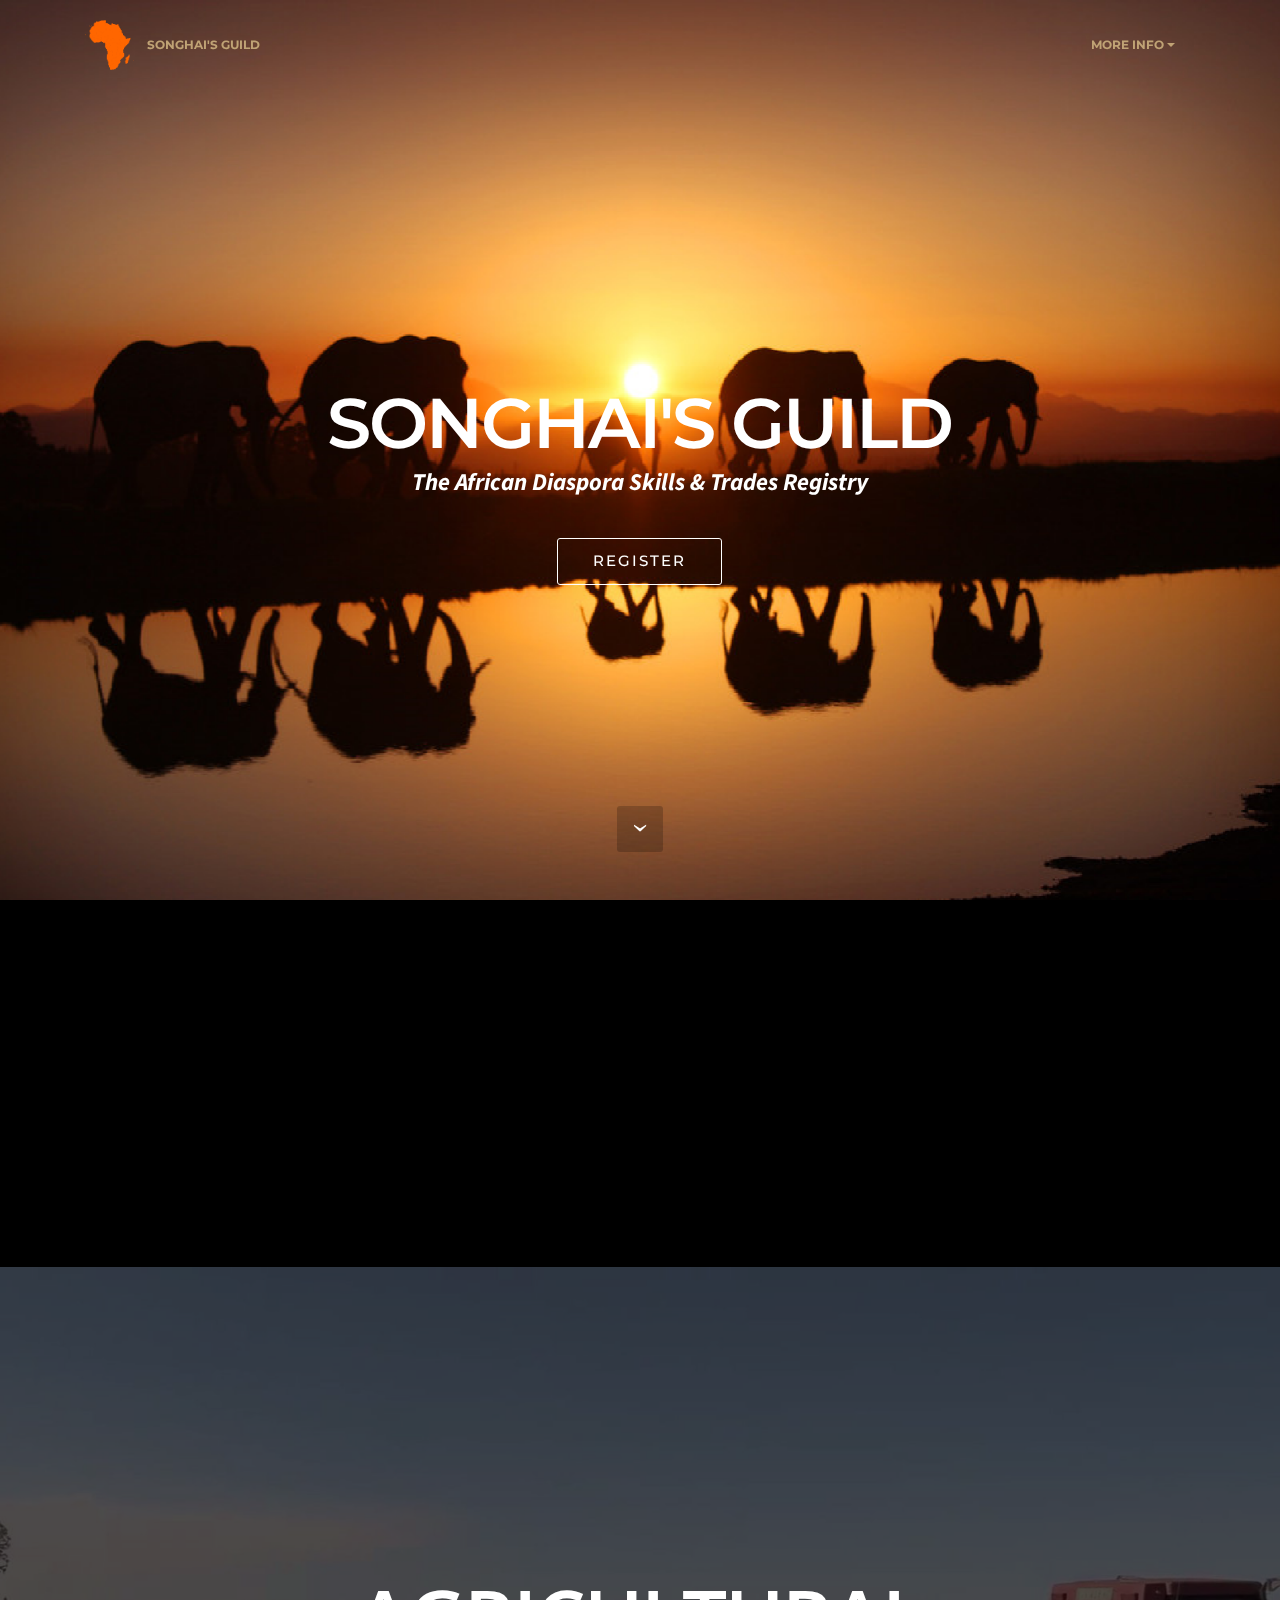
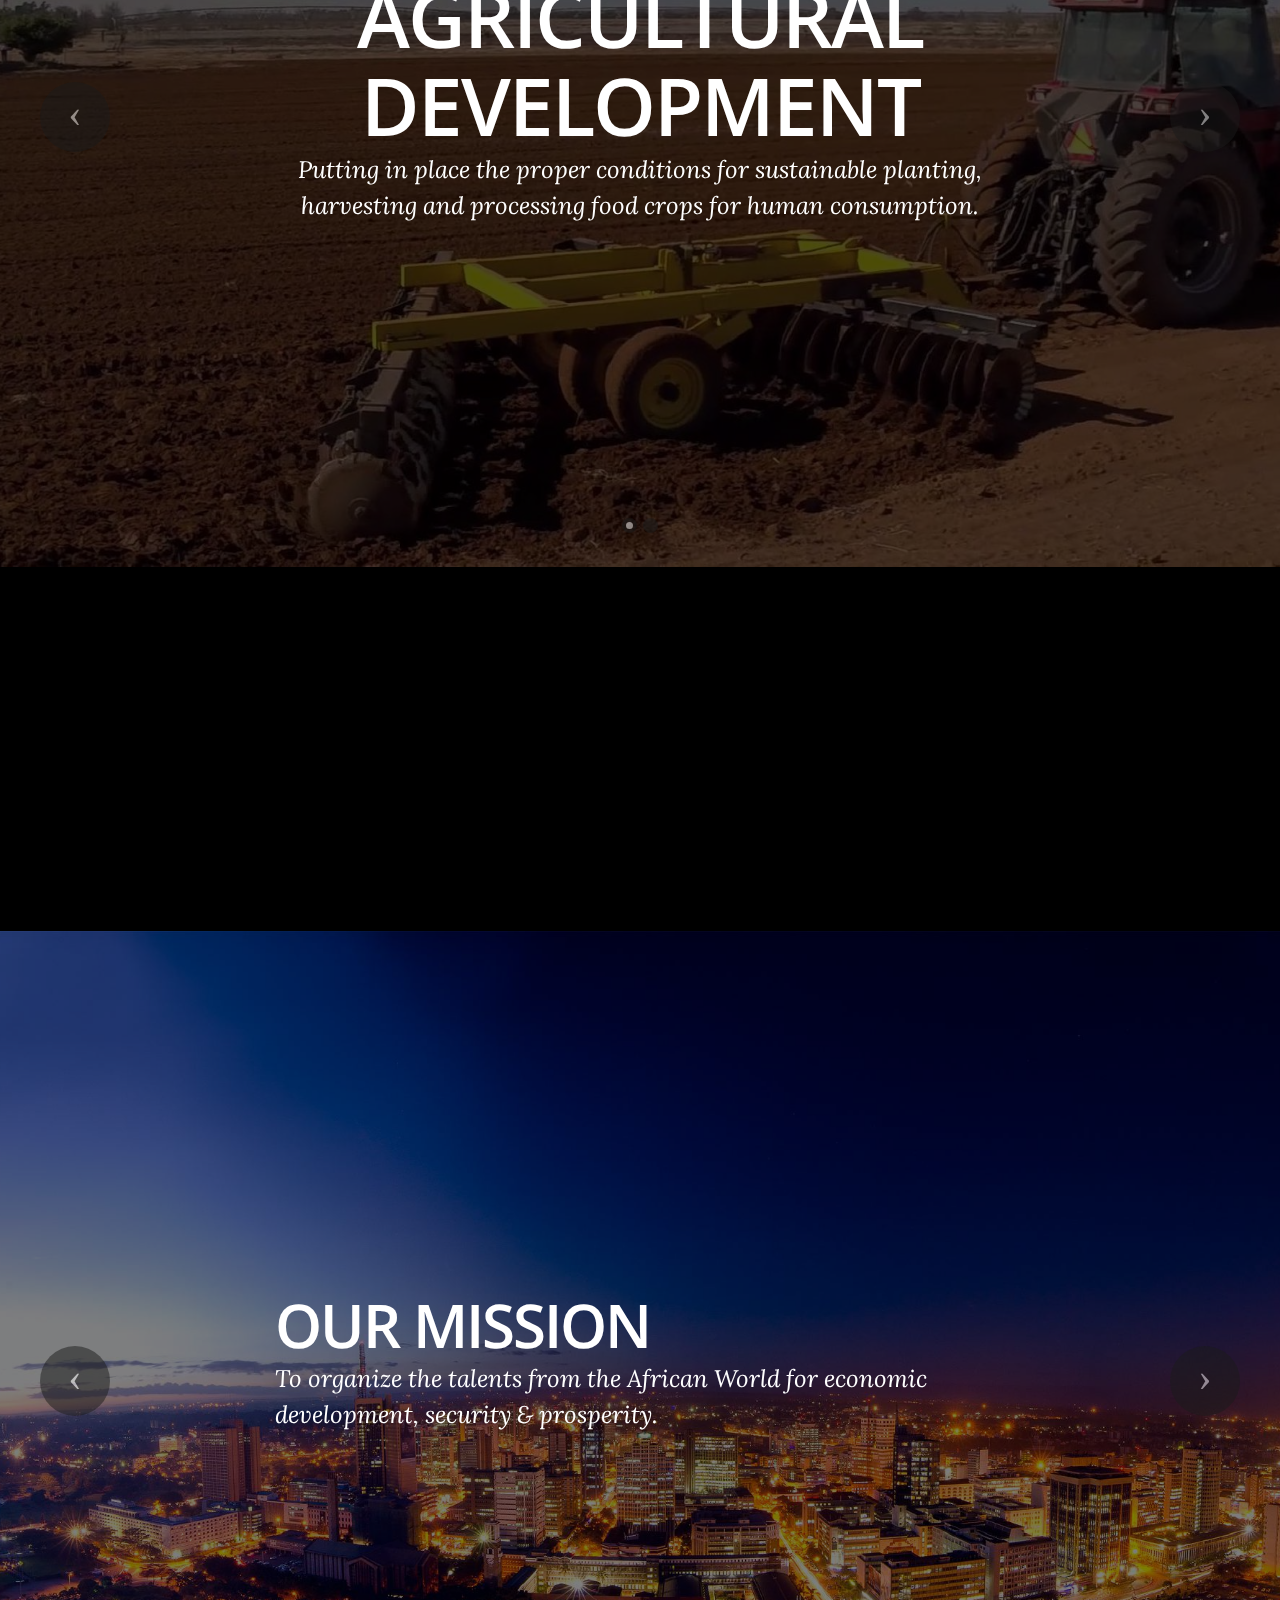
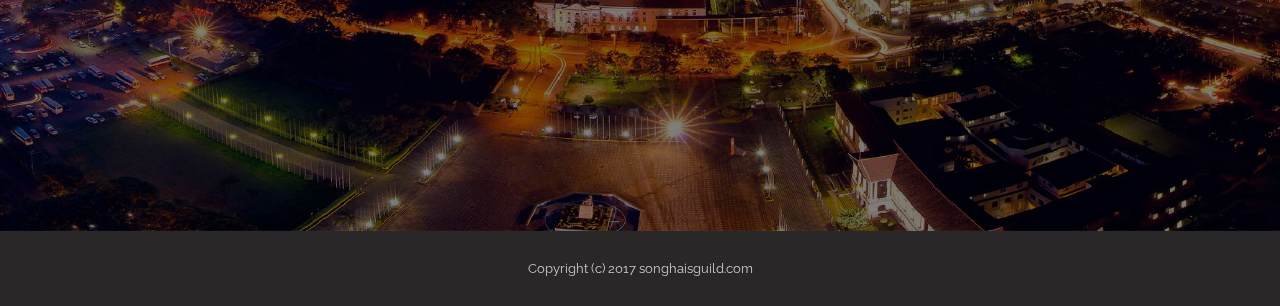
==== index.html @ 9cb7b73c "create github pages" ====
<!DOCTYPE html>
<html>
<head>
  <!-- Site made with Mobirise Website Builder v3.10.3, https://mobirise.com -->
  <meta charset="UTF-8">
  <meta http-equiv="X-UA-Compatible" content="IE=edge">
  <meta name="generator" content="Mobirise v3.10.3, mobirise.com">
  <meta name="viewport" content="width=device-width, initial-scale=1">
  <link rel="shortcut icon" href="assets/images/africa-151640-960-720-125x128-16.png" type="image/x-icon">
  <meta name="description" content="">
  
  <link rel="stylesheet" href="https://fonts.googleapis.com/css?family=Lora:400,700,400italic,700italic&amp;subset=latin">
  <link rel="stylesheet" href="https://fonts.googleapis.com/css?family=Montserrat:400,700">
  <link rel="stylesheet" href="https://fonts.googleapis.com/css?family=Raleway:100,100i,200,200i,300,300i,400,400i,500,500i,600,600i,700,700i,800,800i,900,900i">
  <link rel="stylesheet" href="assets/bootstrap-material-design-font/css/material.css">
  <link rel="stylesheet" href="assets/tether/tether.min.css">
  <link rel="stylesheet" href="assets/bootstrap/css/bootstrap.min.css">
  <link rel="stylesheet" href="assets/animate.css/animate.min.css">
  <link rel="stylesheet" href="assets/dropdown/css/style.css">
  <link rel="stylesheet" href="assets/theme/css/style.css">
  <link rel="stylesheet" href="assets/mobirise/css/mbr-additional.css" type="text/css">
  
  
  
</head>
<body>
<section id="menu-0">

    <nav class="navbar navbar-dropdown bg-color transparent">
        <div class="container">

            <div class="mbr-table">
                <div class="mbr-table-cell">

                    <div class="navbar-brand">
                        <a href="index.html" class="navbar-logo"><img src="assets/images/africa-151640-960-720-125x128-16.png" alt="Mobirise"></a>
                        <a class="navbar-caption text-primary" href="index.html">SONGHAI'S GUILD</a>
                    </div>

                </div>
                <div class="mbr-table-cell">

                    <button class="navbar-toggler pull-xs-right hidden-md-up" type="button" data-toggle="collapse" data-target="#exCollapsingNavbar">
                        <div class="hamburger-icon"></div>
                    </button>

                    <ul class="nav-dropdown collapse pull-xs-right nav navbar-nav navbar-toggleable-sm" id="exCollapsingNavbar"><li class="nav-item dropdown open"><a class="nav-link link dropdown-toggle" href="https://mobirise.com/" data-toggle="dropdown-submenu" aria-expanded="true">MORE INFO</a><div class="dropdown-menu"><a class="dropdown-item" href="Contribute.html">HOW TO CONTRIBUTE</a><a class="dropdown-item" href="Register.html">REGISTER</a><a class="dropdown-item" href="#">INVESTMENT PROJECTS (COMING SOON)</a></div></li></ul>
                    <button hidden="" class="navbar-toggler navbar-close" type="button" data-toggle="collapse" data-target="#exCollapsingNavbar">
                        <div class="close-icon"></div>
                    </button>

                </div>
            </div>

        </div>
    </nav>

</section>

<section class="engine"><a rel="external" href="https://mobirise.com">top wysiwyg web site building software download</a></section><section class="mbr-section mbr-section-hero mbr-section-full mbr-parallax-background mbr-section-with-arrow mbr-after-navbar" id="header1-4" style="background-image: url(assets/images/elephant2s-2000x1109-52.png);">

    

    <div class="mbr-table-cell">

        <div class="container">
            <div class="row">
                <div class="mbr-section col-md-10 col-md-offset-1 text-xs-center">

                    <h1 class="mbr-section-title display-1"><br>SONGHAI'S GUILD</h1>
                    <p class="mbr-section-lead lead"><strong>The African Diaspora Skills &amp; Trades Registry</strong></p>
                    <div class="mbr-section-btn"> <a class="btn btn-lg btn-white-outline btn-white" href="Register.html">REGISTER</a></div>
                </div>
            </div>
        </div>
    </div>

    <div class="mbr-arrow mbr-arrow-floating" aria-hidden="true"><a href="#content5-2d"><i class="mbr-arrow-icon"></i></a></div>

</section>

<section class="mbr-section" id="content5-2d" style="background-color: rgb(0, 0, 0); padding-top: 120px; padding-bottom: 120px;">

    

    <div class="container">
        <h3 class="mbr-section-title display-2">WE MUST BUILD AGAIN...</h3>
        <div class="lead"><p>Let us honor our Ancestors by reconnecting, building, and providing a future for our descendents.</p></div>
    </div>

</section>

<section class="mbr-slider mbr-section mbr-section__container carousel slide mbr-section-nopadding" data-ride="carousel" data-keyboard="false" data-wrap="true" data-pause="false" data-interval="9000" id="slider-29">
    <div>
        <div>
            <div>
                <ol class="carousel-indicators">
                    <li data-app-prevent-settings="" data-target="#slider-29" data-slide-to="0" class="active"></li><li data-app-prevent-settings="" data-target="#slider-29" class="" data-slide-to="1"></li>
                </ol>
                <div class="carousel-inner" role="listbox">
                    <div class="mbr-section mbr-section-hero carousel-item dark center mbr-section-full active" data-bg-video-slide="false" style="background-image: url(assets/images/maxresdefault-2000x1125-88.jpg);">
                        <div class="mbr-table-cell">
                            <div class="mbr-overlay" style="opacity: 0.7;"></div>
                            <div class="container-slide container">
                                
                                <div class="row">
                                    <div class="col-md-8 col-md-offset-2 text-xs-center">
                                        <h2 class="mbr-section-title display-1">AGRICULTURAL DEVELOPMENT</h2>
                                        <p class="mbr-section-lead lead">Putting in place the proper conditions for sustainable planting, harvesting and processing food crops for human consumption. </p>

                                        
                                    </div>
                                </div>
                            </div>
                        </div>
                    </div><div class="mbr-section mbr-section-hero carousel-item dark center mbr-section-full" data-bg-video-slide="false" style="background-image: url(assets/images/brenton-currie-robotic-packaging-system-multi-robot-multi-line-2000x1125-19.jpg);">
                        <div class="mbr-table-cell">
                            <div class="mbr-overlay"></div>
                            <div class="container-slide container">
                                
                                <div class="row">
                                    <div class="col-md-8 col-md-offset-1">
                                        <h2 class="mbr-section-title display-1">INDUSTRIAL DEVELOPMENT</h2>
                                        <p class="mbr-section-lead lead">Developing factories for small and large scale production of goods and related services.</p>

                                        
                                    </div>
                                </div>
                            </div>
                        </div>
                    </div>
                </div>

                <a data-app-prevent-settings="" class="left carousel-control" role="button" data-slide="prev" href="#slider-29">
                    <span class="icon-prev" aria-hidden="true"></span>
                    <span class="sr-only">Previous</span>
                </a>
                <a data-app-prevent-settings="" class="right carousel-control" role="button" data-slide="next" href="#slider-29">
                    <span class="icon-next" aria-hidden="true"></span>
                    <span class="sr-only">Next</span>
                </a>
            </div>
        </div>
    </div>
</section>

<section class="mbr-section" id="form2-2c" style="background-color: rgb(0, 0, 0); padding-top: 80px; padding-bottom: 80px;">
        <div class="mbr-section mbr-section__container mbr-section__container--middle">
        <div class="container">
            <div class="row">
                <div class="col-xs-12 text-xs-center">
                    <h3 class="mbr-section-title display-2">INTERESTED IN INVESTING?</h3>
                    <small class="mbr-section-subtitle">Keep informed of our Investment Projects</small>
                </div>
            </div>
        </div>
    </div>
    <div class="mbr-section mbr-section-nopadding">
        <div class="container">
            <div class="row">
                <div class="col-xs-12 col-lg-10 col-lg-offset-1" data-form-type="formoid">
                    <div data-form-alert="true"><div hidden="" data-form-alert-success="true">Thanks you, we will be in touch.</div></div>
                    <form class="mbr-form" action="https://mobirise.com/" method="post" data-form-title="INTERESTED IN INVESTING?">
                        <input type="hidden" value="c2/yY2d9iRA2O6Dq7IsooxBROjiDEW1znJJfeSII/6PKuOZDY5GghFKg2RkeUZ/uhsCYrBMzuv2JcZGSiY1/0nQKKlbcZr8DNYvBUjJrpV7GcFpKysQk/lzrnxNjLtQ0" data-form-email="true">
                        <div class="mbr-subscribe mbr-subscribe-dark input-group">
                            <input type="email" class="form-control" name="email" required="" data-form-field="Email" placeholder="Enter Your Email Address..." id="form2-2c-email">
                            <span class="input-group-btn"><button type="submit" class="btn btn-primary">INFORM ME</button></span>
                        </div>
                    </form>
                </div>
            </div>
        </div>
    </div>
</section>

<section class="mbr-slider mbr-section mbr-section__container carousel slide mbr-section-nopadding" data-ride="carousel" data-keyboard="false" data-wrap="true" data-pause="false" data-interval="9000" id="slider-1z">
    <div>
        <div>
            <div>
                
                <div class="carousel-inner" role="listbox">
                    <div class="mbr-section mbr-section-hero carousel-item dark center mbr-section-full active" data-bg-video-slide="false" style="background-image: url(assets/images/nairobi-night-skyline-at-dusk-2000x1250-60.jpg);">
                        <div class="mbr-table-cell">
                            <div class="mbr-overlay" style="opacity: 0.5;"></div>
                            <div class="container-slide container">
                                
                                <div class="row">
                                    <div class="col-md-8 col-md-offset-2 text-xs-center">
                                        <h2 class="mbr-section-title display-1">OUR MISSION&nbsp;</h2>
                                        <p class="mbr-section-lead lead">To organize the talents from the African World for economic development, security &amp; prosperity.</p>

                                        
                                    </div>
                                </div>
                            </div>
                        </div>
                    </div><div class="mbr-section mbr-section-hero carousel-item dark center mbr-section-full" data-bg-video-slide="false" style="background-image: url(assets/images/19fo78u-2000x1333-51.jpg);">
                        <div class="mbr-table-cell">
                            <div class="mbr-overlay" style="opacity: 0.5;"></div>
                            <div class="container-slide container">
                                
                                <div class="row">
                                    <div class="col-md-8 col-md-offset-2 text-xs-center">
                                        <h2 class="mbr-section-title display-1">WHO WE ARE&nbsp;</h2>
                                        <p class="mbr-section-lead lead">No Names, No Faces, just Africans doing what is necessary for our future.</p>

                                        
                                    </div>
                                </div>
                            </div>
                        </div>
                    </div>
                </div>

                <a data-app-prevent-settings="" class="left carousel-control" role="button" data-slide="prev" href="#slider-1z">
                    <span class="icon-prev" aria-hidden="true"></span>
                    <span class="sr-only">Previous</span>
                </a>
                <a data-app-prevent-settings="" class="right carousel-control" role="button" data-slide="next" href="#slider-1z">
                    <span class="icon-next" aria-hidden="true"></span>
                    <span class="sr-only">Next</span>
                </a>
            </div>
        </div>
    </div>
</section>

<footer class="mbr-small-footer mbr-section mbr-section-nopadding" id="footer1-2" style="background-color: rgb(41, 39, 39); padding-top: 1.75rem; padding-bottom: 1.75rem;">
    
    <div class="container">
        <p class="text-xs-center">Copyright (c) 2017 songhaisguild.com</p>
    </div>
</footer>


  <script src="assets/web/assets/jquery/jquery.min.js"></script>
  <script src="assets/tether/tether.min.js"></script>
  <script src="assets/bootstrap/js/bootstrap.min.js"></script>
  <script src="assets/smooth-scroll/SmoothScroll.js"></script>
  <script src="assets/viewportChecker/jquery.viewportchecker.js"></script>
  <script src="assets/dropdown/js/script.min.js"></script>
  <script src="assets/touchSwipe/jquery.touchSwipe.min.js"></script>
  <script src="assets/jarallax/jarallax.js"></script>
  <script src="assets/bootstrap-carousel-swipe/bootstrap-carousel-swipe.js"></script>
  <script src="assets/theme/js/script.js"></script>
  <script src="assets/formoid/formoid.min.js"></script>
  
  
  <input name="animation" type="hidden">
  </body>
</html>
---- assets/bootstrap-material-design-font/css/material.css ----
@font-face {
  font-family: 'Material-Design-Icons';
  src: url('../fonts/Material-Design-Icons.eot?3ocs8m');
  src: url('../fonts/Material-Design-Icons.eot?#iefix3ocs8m') format('embedded-opentype'), url('../fonts/Material-Design-Icons.woff?3ocs8m') format('woff'), url('../fonts/Material-Design-Icons.ttf?3ocs8m') format('truetype'), url('../fonts/Material-Design-Icons.svg?3ocs8m#Material-Design-Icons') format('svg');
  font-weight: normal;
  font-style: normal;
}
[class^="mdi-"],
[class*="mdi-"] {
  speak: none;
  display: inline-block;
  font-style: normal;
  font-variant:normal;
  font-weight:normal;
  /*font-size:24px;*/
  line-height:1;
  font-family:'Material-Design-Icons' !important;
  text-rendering: auto;
  
  -webkit-font-smoothing: antialiased;
  -moz-osx-font-smoothing: grayscale;
  -webkit-transform: translate(0, 0);
      -ms-transform: translate(0, 0);
          transform: translate(0, 0);
}
[class^="mdi-"]:before,
[class*="mdi-"]:before {
  display: inline-block;
  speak: none;
  text-decoration: inherit;
}
[class^="mdi-"].pull-left,
[class*="mdi-"].pull-left {
  margin-right: .3em;
}
[class^="mdi-"].pull-right,
[class*="mdi-"].pull-right {
  margin-left: .3em;
}
[class^="mdi-"].mdi-lg:before,
[class*="mdi-"].mdi-lg:before,
[class^="mdi-"].mdi-lg:after,
[class*="mdi-"].mdi-lg:after {
  font-size: 1.33333333em;
  line-height: 0.75em;
  vertical-align: -15%;
}
[class^="mdi-"].mdi-2x:before,
[class*="mdi-"].mdi-2x:before,
[class^="mdi-"].mdi-2x:after,
[class*="mdi-"].mdi-2x:after {
  font-size: 2em;
}
[class^="mdi-"].mdi-3x:before,
[class*="mdi-"].mdi-3x:before,
[class^="mdi-"].mdi-3x:after,
[class*="mdi-"].mdi-3x:after {
  font-size: 3em;
}
[class^="mdi-"].mdi-4x:before,
[class*="mdi-"].mdi-4x:before,
[class^="mdi-"].mdi-4x:after,
[class*="mdi-"].mdi-4x:after {
  font-size: 4em;
}
[class^="mdi-"].mdi-5x:before,
[class*="mdi-"].mdi-5x:before,
[class^="mdi-"].mdi-5x:after,
[class*="mdi-"].mdi-5x:after {
  font-size: 5em;
}
[class^="mdi-device-signal-cellular-"]:after,
[class^="mdi-device-battery-"]:after,
[class^="mdi-device-battery-charging-"]:after,
[class^="mdi-device-signal-cellular-connected-no-internet-"]:after,
[class^="mdi-device-signal-wifi-"]:after,
[class^="mdi-device-signal-wifi-statusbar-not-connected"]:after,
.mdi-device-network-wifi:after {
  opacity: .3;
  position: absolute;
  left: 0;
  top: 0;
  z-index: 1;
  display: inline-block;
  speak: none;
  text-decoration: inherit;
}
[class^="mdi-device-signal-cellular-"]:after {
  content: "\e758";
}
[class^="mdi-device-battery-"]:after {
  content: "\e735";
}
[class^="mdi-device-battery-charging-"]:after {
  content: "\e733";
}
[class^="mdi-device-signal-cellular-connected-no-internet-"]:after {
  content: "\e75d";
}
[class^="mdi-device-signal-wifi-"]:after,
.mdi-device-network-wifi:after {
  content: "\e765";
}
[class^="mdi-device-signal-wifi-statusbasr-not-connected"]:after {
  content: "\e8f7";
}
.mdi-device-signal-cellular-off:after,
.mdi-device-signal-cellular-null:after,
.mdi-device-signal-cellular-no-sim:after,
.mdi-device-signal-wifi-off:after,
.mdi-device-signal-wifi-4-bar:after,
.mdi-device-signal-cellular-4-bar:after,
.mdi-device-battery-alert:after,
.mdi-device-signal-cellular-connected-no-internet-4-bar:after,
.mdi-device-battery-std:after,
.mdi-device-battery-full .mdi-device-battery-unknown:after {
  content: "";
}
.mdi-fw {
  width: 1.28571429em;
  text-align: center;
}
.mdi-ul {
  padding-left: 0;
  margin-left: 2.14285714em;
  list-style-type: none;
}
.mdi-ul > li {
  position: relative;
}
.mdi-li {
  position: absolute;
  left: -2.14285714em;
  width: 2.14285714em;
  top: 0.14285714em;
  text-align: center;
}
.mdi-li.mdi-lg {
  left: -1.85714286em;
}
.mdi-border {
  padding: .2em .25em .15em;
  border: solid 0.08em #eeeeee;
  border-radius: .1em;
}
.mdi-spin {
  -webkit-animation: mdi-spin 2s infinite linear;
  animation: mdi-spin 2s infinite linear;
  -webkit-transform-origin: 50% 50%;
  -ms-transform-origin: 50% 50%;
      transform-origin: 50% 50%;
}
.mdi-pulse {
  -webkit-animation: mdi-spin 1s steps(8) infinite;
  animation: mdi-spin 1s steps(8) infinite;
  -webkit-transform-origin: 50% 50%;
  -ms-transform-origin: 50% 50%;
      transform-origin: 50% 50%;
}
@-webkit-keyframes mdi-spin {
  0% {
    -webkit-transform: rotate(0deg);
    transform: rotate(0deg);
  }
  100% {
    -webkit-transform: rotate(359deg);
    transform: rotate(359deg);
  }
}
@keyframes mdi-spin {
  0% {
    -webkit-transform: rotate(0deg);
    transform: rotate(0deg);
  }
  100% {
    -webkit-transform: rotate(359deg);
    transform: rotate(359deg);
  }
}
.mdi-rotate-90 {
  filter: progid:DXImageTransform.Microsoft.BasicImage(rotation=1);
  -webkit-transform: rotate(90deg);
  -ms-transform: rotate(90deg);
  transform: rotate(90deg);
}
.mdi-rotate-180 {
  filter: progid:DXImageTransform.Microsoft.BasicImage(rotation=2);
  -webkit-transform: rotate(180deg);
  -ms-transform: rotate(180deg);
  transform: rotate(180deg);
}
.mdi-rotate-270 {
  filter: progid:DXImageTransform.Microsoft.BasicImage(rotation=3);
  -webkit-transform: rotate(270deg);
  -ms-transform: rotate(270deg);
  transform: rotate(270deg);
}
.mdi-flip-horizontal {
  filter: progid:DXImageTransform.Microsoft.BasicImage(rotation=0, mirror=1);
  -webkit-transform: scale(-1, 1);
  -ms-transform: scale(-1, 1);
  transform: scale(-1, 1);
}
.mdi-flip-vertical {
  filter: progid:DXImageTransform.Microsoft.BasicImage(rotation=2, mirror=1);
  -webkit-transform: scale(1, -1);
  -ms-transform: scale(1, -1);
  transform: scale(1, -1);
}
:root .mdi-rotate-90,
:root .mdi-rotate-180,
:root .mdi-rotate-270,
:root .mdi-flip-horizontal,
:root .mdi-flip-vertical {
  -webkit-filter: none;
          filter: none;
}
.mdi-stack {
  position: relative;
  display: inline-block;
  width: 2em;
  height: 2em;
  line-height: 2em;
  vertical-align: middle;
}
.mdi-stack-1x,
.mdi-stack-2x {
  position: absolute;
  left: 0;
  width: 100%;
  text-align: center;
}
.mdi-stack-1x {
  line-height: inherit;
}
.mdi-stack-2x {
  font-size: 2em;
}
.mdi-inverse {
  color: #ffffff;
}
/* Start Icons */
.mdi-action-3d-rotation:before {
  content: "\e600";
}
.mdi-action-accessibility:before {
  content: "\e601";
}
.mdi-action-account-balance-wallet:before {
  content: "\e602";
}
.mdi-action-account-balance:before {
  content: "\e603";
}
.mdi-action-account-box:before {
  content: "\e604";
}
.mdi-action-account-child:before {
  content: "\e605";
}
.mdi-action-account-circle:before {
  content: "\e606";
}
.mdi-action-add-shopping-cart:before {
  content: "\e607";
}
.mdi-action-alarm-add:before {
  content: "\e608";
}
.mdi-action-alarm-off:before {
  content: "\e609";
}
.mdi-action-alarm-on:before {
  content: "\e60a";
}
.mdi-action-alarm:before {
  content: "\e60b";
}
.mdi-action-android:before {
  content: "\e60c";
}
.mdi-action-announcement:before {
  content: "\e60d";
}
.mdi-action-aspect-ratio:before {
  content: "\e60e";
}
.mdi-action-assessment:before {
  content: "\e60f";
}
.mdi-action-assignment-ind:before {
  content: "\e610";
}
.mdi-action-assignment-late:before {
  content: "\e611";
}
.mdi-action-assignment-return:before {
  content: "\e612";
}
.mdi-action-assignment-returned:before {
  content: "\e613";
}
.mdi-action-assignment-turned-in:before {
  content: "\e614";
}
.mdi-action-assignment:before {
  content: "\e615";
}
.mdi-action-autorenew:before {
  content: "\e616";
}
.mdi-action-backup:before {
  content: "\e617";
}
.mdi-action-book:before {
  content: "\e618";
}
.mdi-action-bookmark-outline:before {
  content: "\e619";
}
.mdi-action-bookmark:before {
  content: "\e61a";
}
.mdi-action-bug-report:before {
  content: "\e61b";
}
.mdi-action-cached:before {
  content: "\e61c";
}
.mdi-action-check-circle:before {
  content: "\e61d";
}
.mdi-action-class:before {
  content: "\e61e";
}
.mdi-action-credit-card:before {
  content: "\e61f";
}
.mdi-action-dashboard:before {
  content: "\e620";
}
.mdi-action-delete:before {
  content: "\e621";
}
.mdi-action-description:before {
  content: "\e622";
}
.mdi-action-dns:before {
  content: "\e623";
}
.mdi-action-done-all:before {
  content: "\e624";
}
.mdi-action-done:before {
  content: "\e625";
}
.mdi-action-event:before {
  content: "\e626";
}
.mdi-action-exit-to-app:before {
  content: "\e627";
}
.mdi-action-explore:before {
  content: "\e628";
}
.mdi-action-extension:before {
  content: "\e629";
}
.mdi-action-face-unlock:before {
  content: "\e62a";
}
.mdi-action-favorite-outline:before {
  content: "\e62b";
}
.mdi-action-favorite:before {
  content: "\e62c";
}
.mdi-action-find-in-page:before {
  content: "\e62d";
}
.mdi-action-find-replace:before {
  content: "\e62e";
}
.mdi-action-flip-to-back:before {
  content: "\e62f";
}
.mdi-action-flip-to-front:before {
  content: "\e630";
}
.mdi-action-get-app:before {
  content: "\e631";
}
.mdi-action-grade:before {
  content: "\e632";
}
.mdi-action-group-work:before {
  content: "\e633";
}
.mdi-action-help:before {
  content: "\e634";
}
.mdi-action-highlight-remove:before {
  content: "\e635";
}
.mdi-action-history:before {
  content: "\e636";
}
.mdi-action-home:before {
  content: "\e637";
}
.mdi-action-https:before {
  content: "\e638";
}
.mdi-action-info-outline:before {
  content: "\e639";
}
.mdi-action-info:before {
  content: "\e63a";
}
.mdi-action-input:before {
  content: "\e63b";
}
.mdi-action-invert-colors:before {
  content: "\e63c";
}
.mdi-action-label-outline:before {
  content: "\e63d";
}
.mdi-action-label:before {
  content: "\e63e";
}
.mdi-action-language:before {
  content: "\e63f";
}
.mdi-action-launch:before {
  content: "\e640";
}
.mdi-action-list:before {
  content: "\e641";
}
.mdi-action-lock-open:before {
  content: "\e642";
}
.mdi-action-lock-outline:before {
  content: "\e643";
}
.mdi-action-lock:before {
  content: "\e644";
}
.mdi-action-loyalty:before {
  content: "\e645";
}
.mdi-action-markunread-mailbox:before {
  content: "\e646";
}
.mdi-action-note-add:before {
  content: "\e647";
}
.mdi-action-open-in-browser:before {
  content: "\e648";
}
.mdi-action-open-in-new:before {
  content: "\e649";
}
.mdi-action-open-with:before {
  content: "\e64a";
}
.mdi-action-pageview:before {
  content: "\e64b";
}
.mdi-action-payment:before {
  content: "\e64c";
}
.mdi-action-perm-camera-mic:before {
  content: "\e64d";
}
.mdi-action-perm-contact-cal:before {
  content: "\e64e";
}
.mdi-action-perm-data-setting:before {
  content: "\e64f";
}
.mdi-action-perm-device-info:before {
  content: "\e650";
}
.mdi-action-perm-identity:before {
  content: "\e651";
}
.mdi-action-perm-media:before {
  content: "\e652";
}
.mdi-action-perm-phone-msg:before {
  content: "\e653";
}
.mdi-action-perm-scan-wifi:before {
  content: "\e654";
}
.mdi-action-picture-in-picture:before {
  content: "\e655";
}
.mdi-action-polymer:before {
  content: "\e656";
}
.mdi-action-print:before {
  content: "\e657";
}
.mdi-action-query-builder:before {
  content: "\e658";
}
.mdi-action-question-answer:before {
  content: "\e659";
}
.mdi-action-receipt:before {
  content: "\e65a";
}
.mdi-action-redeem:before {
  content: "\e65b";
}
.mdi-action-reorder:before {
  content: "\e65c";
}
.mdi-action-report-problem:before {
  content: "\e65d";
}
.mdi-action-restore:before {
  content: "\e65e";
}
.mdi-action-room:before {
  content: "\e65f";
}
.mdi-action-schedule:before {
  content: "\e660";
}
.mdi-action-search:before {
  content: "\e661";
}
.mdi-action-settings-applications:before {
  content: "\e662";
}
.mdi-action-settings-backup-restore:before {
  content: "\e663";
}
.mdi-action-settings-bluetooth:before {
  content: "\e664";
}
.mdi-action-settings-cell:before {
  content: "\e665";
}
.mdi-action-settings-display:before {
  content: "\e666";
}
.mdi-action-settings-ethernet:before {
  content: "\e667";
}
.mdi-action-settings-input-antenna:before {
  content: "\e668";
}
.mdi-action-settings-input-component:before {
  content: "\e669";
}
.mdi-action-settings-input-composite:before {
  content: "\e66a";
}
.mdi-action-settings-input-hdmi:before {
  content: "\e66b";
}
.mdi-action-settings-input-svideo:before {
  content: "\e66c";
}
.mdi-action-settings-overscan:before {
  content: "\e66d";
}
.mdi-action-settings-phone:before {
  content: "\e66e";
}
.mdi-action-settings-power:before {
  content: "\e66f";
}
.mdi-action-settings-remote:before {
  content: "\e670";
}
.mdi-action-settings-voice:before {
  content: "\e671";
}
.mdi-action-settings:before {
  content: "\e672";
}
.mdi-action-shop-two:before {
  content: "\e673";
}
.mdi-action-shop:before {
  content: "\e674";
}
.mdi-action-shopping-basket:before {
  content: "\e675";
}
.mdi-action-shopping-cart:before {
  content: "\e676";
}
.mdi-action-speaker-notes:before {
  content: "\e677";
}
.mdi-action-spellcheck:before {
  content: "\e678";
}
.mdi-action-star-rate:before {
  content: "\e679";
}
.mdi-action-stars:before {
  content: "\e67a";
}
.mdi-action-store:before {
  content: "\e67b";
}
.mdi-action-subject:before {
  content: "\e67c";
}
.mdi-action-supervisor-account:before {
  content: "\e67d";
}
.mdi-action-swap-horiz:before {
  content: "\e67e";
}
.mdi-action-swap-vert-circle:before {
  content: "\e67f";
}
.mdi-action-swap-vert:before {
  content: "\e680";
}
.mdi-action-system-update-tv:before {
  content: "\e681";
}
.mdi-action-tab-unselected:before {
  content: "\e682";
}
.mdi-action-tab:before {
  content: "\e683";
}
.mdi-action-theaters:before {
  content: "\e684";
}
.mdi-action-thumb-down:before {
  content: "\e685";
}
.mdi-action-thumb-up:before {
  content: "\e686";
}
.mdi-action-thumbs-up-down:before {
  content: "\e687";
}
.mdi-action-toc:before {
  content: "\e688";
}
.mdi-action-today:before {
  content: "\e689";
}
.mdi-action-track-changes:before {
  content: "\e68a";
}
.mdi-action-translate:before {
  content: "\e68b";
}
.mdi-action-trending-down:before {
  content: "\e68c";
}
.mdi-action-trending-neutral:before {
  content: "\e68d";
}
.mdi-action-trending-up:before {
  content: "\e68e";
}
.mdi-action-turned-in-not:before {
  content: "\e68f";
}
.mdi-action-turned-in:before {
  content: "\e690";
}
.mdi-action-verified-user:before {
  content: "\e691";
}
.mdi-action-view-agenda:before {
  content: "\e692";
}
.mdi-action-view-array:before {
  content: "\e693";
}
.mdi-action-view-carousel:before {
  content: "\e694";
}
.mdi-action-view-column:before {
  content: "\e695";
}
.mdi-action-view-day:before {
  content: "\e696";
}
.mdi-action-view-headline:before {
  content: "\e697";
}
.mdi-action-view-list:before {
  content: "\e698";
}
.mdi-action-view-module:before {
  content: "\e699";
}
.mdi-action-view-quilt:before {
  content: "\e69a";
}
.mdi-action-view-stream:before {
  content: "\e69b";
}
.mdi-action-view-week:before {
  content: "\e69c";
}
.mdi-action-visibility-off:before {
  content: "\e69d";
}
.mdi-action-visibility:before {
  content: "\e69e";
}
.mdi-action-wallet-giftcard:before {
  content: "\e69f";
}
.mdi-action-wallet-membership:before {
  content: "\e6a0";
}
.mdi-action-wallet-travel:before {
  content: "\e6a1";
}
.mdi-action-work:before {
  content: "\e6a2";
}
.mdi-alert-error:before {
  content: "\e6a3";
}
.mdi-alert-warning:before {
  content: "\e6a4";
}
.mdi-av-album:before {
  content: "\e6a5";
}
.mdi-av-closed-caption:before {
  content: "\e6a6";
}
.mdi-av-equalizer:before {
  content: "\e6a7";
}
.mdi-av-explicit:before {
  content: "\e6a8";
}
.mdi-av-fast-forward:before {
  content: "\e6a9";
}
.mdi-av-fast-rewind:before {
  content: "\e6aa";
}
.mdi-av-games:before {
  content: "\e6ab";
}
.mdi-av-hearing:before {
  content: "\e6ac";
}
.mdi-av-high-quality:before {
  content: "\e6ad";
}
.mdi-av-loop:before {
  content: "\e6ae";
}
.mdi-av-mic-none:before {
  content: "\e6af";
}
.mdi-av-mic-off:before {
  content: "\e6b0";
}
.mdi-av-mic:before {
  content: "\e6b1";
}
.mdi-av-movie:before {
  content: "\e6b2";
}
.mdi-av-my-library-add:before {
  content: "\e6b3";
}
.mdi-av-my-library-books:before {
  content: "\e6b4";
}
.mdi-av-my-library-music:before {
  content: "\e6b5";
}
.mdi-av-new-releases:before {
  content: "\e6b6";
}
.mdi-av-not-interested:before {
  content: "\e6b7";
}
.mdi-av-pause-circle-fill:before {
  content: "\e6b8";
}
.mdi-av-pause-circle-outline:before {
  content: "\e6b9";
}
.mdi-av-pause:before {
  content: "\e6ba";
}
.mdi-av-play-arrow:before {
  content: "\e6bb";
}
.mdi-av-play-circle-fill:before {
  content: "\e6bc";
}
.mdi-av-play-circle-outline:before {
  content: "\e6bd";
}
.mdi-av-play-shopping-bag:before {
  content: "\e6be";
}
.mdi-av-playlist-add:before {
  content: "\e6bf";
}
.mdi-av-queue-music:before {
  content: "\e6c0";
}
.mdi-av-queue:before {
  content: "\e6c1";
}
.mdi-av-radio:before {
  content: "\e6c2";
}
.mdi-av-recent-actors:before {
  content: "\e6c3";
}
.mdi-av-repeat-one:before {
  content: "\e6c4";
}
.mdi-av-repeat:before {
  content: "\e6c5";
}
.mdi-av-replay:before {
  content: "\e6c6";
}
.mdi-av-shuffle:before {
  content: "\e6c7";
}
.mdi-av-skip-next:before {
  content: "\e6c8";
}
.mdi-av-skip-previous:before {
  content: "\e6c9";
}
.mdi-av-snooze:before {
  content: "\e6ca";
}
.mdi-av-stop:before {
  content: "\e6cb";
}
.mdi-av-subtitles:before {
  content: "\e6cc";
}
.mdi-av-surround-sound:before {
  content: "\e6cd";
}
.mdi-av-timer:before {
  content: "\e6ce";
}
.mdi-av-video-collection:before {
  content: "\e6cf";
}
.mdi-av-videocam-off:before {
  content: "\e6d0";
}
.mdi-av-videocam:before {
  content: "\e6d1";
}
.mdi-av-volume-down:before {
  content: "\e6d2";
}
.mdi-av-volume-mute:before {
  content: "\e6d3";
}
.mdi-av-volume-off:before {
  content: "\e6d4";
}
.mdi-av-volume-up:before {
  content: "\e6d5";
}
.mdi-av-web:before {
  content: "\e6d6";
}
.mdi-communication-business:before {
  content: "\e6d7";
}
.mdi-communication-call-end:before {
  content: "\e6d8";
}
.mdi-communication-call-made:before {
  content: "\e6d9";
}
.mdi-communication-call-merge:before {
  content: "\e6da";
}
.mdi-communication-call-missed:before {
  content: "\e6db";
}
.mdi-communication-call-received:before {
  content: "\e6dc";
}
.mdi-communication-call-split:before {
  content: "\e6dd";
}
.mdi-communication-call:before {
  content: "\e6de";
}
.mdi-communication-chat:before {
  content: "\e6df";
}
.mdi-communication-clear-all:before {
  content: "\e6e0";
}
.mdi-communication-comment:before {
  content: "\e6e1";
}
.mdi-communication-contacts:before {
  content: "\e6e2";
}
.mdi-communication-dialer-sip:before {
  content: "\e6e3";
}
.mdi-communication-dialpad:before {
  content: "\e6e4";
}
.mdi-communication-dnd-on:before {
  content: "\e6e5";
}
.mdi-communication-email:before {
  content: "\e6e6";
}
.mdi-communication-forum:before {
  content: "\e6e7";
}
.mdi-communication-import-export:before {
  content: "\e6e8";
}
.mdi-communication-invert-colors-off:before {
  content: "\e6e9";
}
.mdi-communication-invert-colors-on:before {
  content: "\e6ea";
}
.mdi-communication-live-help:before {
  content: "\e6eb";
}
.mdi-communication-location-off:before {
  content: "\e6ec";
}
.mdi-communication-location-on:before {
  content: "\e6ed";
}
.mdi-communication-message:before {
  content: "\e6ee";
}
.mdi-communication-messenger:before {
  content: "\e6ef";
}
.mdi-communication-no-sim:before {
  content: "\e6f0";
}
.mdi-communication-phone:before {
  content: "\e6f1";
}
.mdi-communication-portable-wifi-off:before {
  content: "\e6f2";
}
.mdi-communication-quick-contacts-dialer:before {
  content: "\e6f3";
}
.mdi-communication-quick-contacts-mail:before {
  content: "\e6f4";
}
.mdi-communication-ring-volume:before {
  content: "\e6f5";
}
.mdi-communication-stay-current-landscape:before {
  content: "\e6f6";
}
.mdi-communication-stay-current-portrait:before {
  content: "\e6f7";
}
.mdi-communication-stay-primary-landscape:before {
  content: "\e6f8";
}
.mdi-communication-stay-primary-portrait:before {
  content: "\e6f9";
}
.mdi-communication-swap-calls:before {
  content: "\e6fa";
}
.mdi-communication-textsms:before {
  content: "\e6fb";
}
.mdi-communication-voicemail:before {
  content: "\e6fc";
}
.mdi-communication-vpn-key:before {
  content: "\e6fd";
}
.mdi-content-add-box:before {
  content: "\e6fe";
}
.mdi-content-add-circle-outline:before {
  content: "\e6ff";
}
.mdi-content-add-circle:before {
  content: "\e700";
}
.mdi-content-add:before {
  content: "\e701";
}
.mdi-content-archive:before {
  content: "\e702";
}
.mdi-content-backspace:before {
  content: "\e703";
}
.mdi-content-block:before {
  content: "\e704";
}
.mdi-content-clear:before {
  content: "\e705";
}
.mdi-content-content-copy:before {
  content: "\e706";
}
.mdi-content-content-cut:before {
  content: "\e707";
}
.mdi-content-content-paste:before {
  content: "\e708";
}
.mdi-content-create:before {
  content: "\e709";
}
.mdi-content-drafts:before {
  content: "\e70a";
}
.mdi-content-filter-list:before {
  content: "\e70b";
}
.mdi-content-flag:before {
  content: "\e70c";
}
.mdi-content-forward:before {
  content: "\e70d";
}
.mdi-content-gesture:before {
  content: "\e70e";
}
.mdi-content-inbox:before {
  content: "\e70f";
}
.mdi-content-link:before {
  content: "\e710";
}
.mdi-content-mail:before {
  content: "\e711";
}
.mdi-content-markunread:before {
  content: "\e712";
}
.mdi-content-redo:before {
  content: "\e713";
}
.mdi-content-remove-circle-outline:before {
  content: "\e714";
}
.mdi-content-remove-circle:before {
  content: "\e715";
}
.mdi-content-remove:before {
  content: "\e716";
}
.mdi-content-reply-all:before {
  content: "\e717";
}
.mdi-content-reply:before {
  content: "\e718";
}
.mdi-content-report:before {
  content: "\e719";
}
.mdi-content-save:before {
  content: "\e71a";
}
.mdi-content-select-all:before {
  content: "\e71b";
}
.mdi-content-send:before {
  content: "\e71c";
}
.mdi-content-sort:before {
  content: "\e71d";
}
.mdi-content-text-format:before {
  content: "\e71e";
}
.mdi-content-undo:before {
  content: "\e71f";
}
.mdi-editor-attach-file:before {
  content: "\e776";
}
.mdi-editor-attach-money:before {
  content: "\e777";
}
.mdi-editor-border-all:before {
  content: "\e778";
}
.mdi-editor-border-bottom:before {
  content: "\e779";
}
.mdi-editor-border-clear:before {
  content: "\e77a";
}
.mdi-editor-border-color:before {
  content: "\e77b";
}
.mdi-editor-border-horizontal:before {
  content: "\e77c";
}
.mdi-editor-border-inner:before {
  content: "\e77d";
}
.mdi-editor-border-left:before {
  content: "\e77e";
}
.mdi-editor-border-outer:before {
  content: "\e77f";
}
.mdi-editor-border-right:before {
  content: "\e780";
}
.mdi-editor-border-style:before {
  content: "\e781";
}
.mdi-editor-border-top:before {
  content: "\e782";
}
.mdi-editor-border-vertical:before {
  content: "\e783";
}
.mdi-editor-format-align-center:before {
  content: "\e784";
}
.mdi-editor-format-align-justify:before {
  content: "\e785";
}
.mdi-editor-format-align-left:before {
  content: "\e786";
}
.mdi-editor-format-align-right:before {
  content: "\e787";
}
.mdi-editor-format-bold:before {
  content: "\e788";
}
.mdi-editor-format-clear:before {
  content: "\e789";
}
.mdi-editor-format-color-fill:before {
  content: "\e78a";
}
.mdi-editor-format-color-reset:before {
  content: "\e78b";
}
.mdi-editor-format-color-text:before {
  content: "\e78c";
}
.mdi-editor-format-indent-decrease:before {
  content: "\e78d";
}
.mdi-editor-format-indent-increase:before {
  content: "\e78e";
}
.mdi-editor-format-italic:before {
  content: "\e78f";
}
.mdi-editor-format-line-spacing:before {
  content: "\e790";
}
.mdi-editor-format-list-bulleted:before {
  content: "\e791";
}
.mdi-editor-format-list-numbered:before {
  content: "\e792";
}
.mdi-editor-format-paint:before {
  content: "\e793";
}
.mdi-editor-format-quote:before {
  content: "\e794";
}
.mdi-editor-format-size:before {
  content: "\e795";
}
.mdi-editor-format-strikethrough:before {
  content: "\e796";
}
.mdi-editor-format-textdirection-l-to-r:before {
  content: "\e797";
}
.mdi-editor-format-textdirection-r-to-l:before {
  content: "\e798";
}
.mdi-editor-format-underline:before {
  content: "\e799";
}
.mdi-editor-functions:before {
  content: "\e79a";
}
.mdi-editor-insert-chart:before {
  content: "\e79b";
}
.mdi-editor-insert-comment:before {
  content: "\e79c";
}
.mdi-editor-insert-drive-file:before {
  content: "\e79d";
}
.mdi-editor-insert-emoticon:before {
  content: "\e79e";
}
.mdi-editor-insert-invitation:before {
  content: "\e79f";
}
.mdi-editor-insert-link:before {
  content: "\e7a0";
}
.mdi-editor-insert-photo:before {
  content: "\e7a1";
}
.mdi-editor-merge-type:before {
  content: "\e7a2";
}
.mdi-editor-mode-comment:before {
  content: "\e7a3";
}
.mdi-editor-mode-edit:before {
  content: "\e7a4";
}
.mdi-editor-publish:before {
  content: "\e7a5";
}
.mdi-editor-vertical-align-bottom:before {
  content: "\e7a6";
}
.mdi-editor-vertical-align-center:before {
  content: "\e7a7";
}
.mdi-editor-vertical-align-top:before {
  content: "\e7a8";
}
.mdi-editor-wrap-text:before {
  content: "\e7a9";
}
.mdi-file-attachment:before {
  content: "\e7aa";
}
.mdi-file-cloud-circle:before {
  content: "\e7ab";
}
.mdi-file-cloud-done:before {
  content: "\e7ac";
}
.mdi-file-cloud-download:before {
  content: "\e7ad";
}
.mdi-file-cloud-off:before {
  content: "\e7ae";
}
.mdi-file-cloud-queue:before {
  content: "\e7af";
}
.mdi-file-cloud-upload:before {
  content: "\e7b0";
}
.mdi-file-cloud:before {
  content: "\e7b1";
}
.mdi-file-file-download:before {
  content: "\e7b2";
}
.mdi-file-file-upload:before {
  content: "\e7b3";
}
.mdi-file-folder-open:before {
  content: "\e7b4";
}
.mdi-file-folder-shared:before {
  content: "\e7b5";
}
.mdi-file-folder:before {
  content: "\e7b6";
}
.mdi-device-access-alarm:before {
  content: "\e720";
}
.mdi-device-access-alarms:before {
  content: "\e721";
}
.mdi-device-access-time:before {
  content: "\e722";
}
.mdi-device-add-alarm:before {
  content: "\e723";
}
.mdi-device-airplanemode-off:before {
  content: "\e724";
}
.mdi-device-airplanemode-on:before {
  content: "\e725";
}
.mdi-device-battery-20:before {
  content: "\e726";
}
.mdi-device-battery-30:before {
  content: "\e727";
}
.mdi-device-battery-50:before {
  content: "\e728";
}
.mdi-device-battery-60:before {
  content: "\e729";
}
.mdi-device-battery-80:before {
  content: "\e72a";
}
.mdi-device-battery-90:before {
  content: "\e72b";
}
.mdi-device-battery-alert:before {
  content: "\e72c";
}
.mdi-device-battery-charging-20:before {
  content: "\e72d";
}
.mdi-device-battery-charging-30:before {
  content: "\e72e";
}
.mdi-device-battery-charging-50:before {
  content: "\e72f";
}
.mdi-device-battery-charging-60:before {
  content: "\e730";
}
.mdi-device-battery-charging-80:before {
  content: "\e731";
}
.mdi-device-battery-charging-90:before {
  content: "\e732";
}
.mdi-device-battery-charging-full:before {
  content: "\e733";
}
.mdi-device-battery-full:before {
  content: "\e734";
}
.mdi-device-battery-std:before {
  content: "\e735";
}
.mdi-device-battery-unknown:before {
  content: "\e736";
}
.mdi-device-bluetooth-connected:before {
  content: "\e737";
}
.mdi-device-bluetooth-disabled:before {
  content: "\e738";
}
.mdi-device-bluetooth-searching:before {
  content: "\e739";
}
.mdi-device-bluetooth:before {
  content: "\e73a";
}
.mdi-device-brightness-auto:before {
  content: "\e73b";
}
.mdi-device-brightness-high:before {
  content: "\e73c";
}
.mdi-device-brightness-low:before {
  content: "\e73d";
}
.mdi-device-brightness-medium:before {
  content: "\e73e";
}
.mdi-device-data-usage:before {
  content: "\e73f";
}
.mdi-device-developer-mode:before {
  content: "\e740";
}
.mdi-device-devices:before {
  content: "\e741";
}
.mdi-device-dvr:before {
  content: "\e742";
}
.mdi-device-gps-fixed:before {
  content: "\e743";
}
.mdi-device-gps-not-fixed:before {
  content: "\e744";
}
.mdi-device-gps-off:before {
  content: "\e745";
}
.mdi-device-location-disabled:before {
  content: "\e746";
}
.mdi-device-location-searching:before {
  content: "\e747";
}
.mdi-device-multitrack-audio:before {
  content: "\e748";
}
.mdi-device-network-cell:before {
  content: "\e749";
}
.mdi-device-network-wifi:before {
  content: "\e74a";
}
.mdi-device-nfc:before {
  content: "\e74b";
}
.mdi-device-now-wallpaper:before {
  content: "\e74c";
}
.mdi-device-now-widgets:before {
  content: "\e74d";
}
.mdi-device-screen-lock-landscape:before {
  content: "\e74e";
}
.mdi-device-screen-lock-portrait:before {
  content: "\e74f";
}
.mdi-device-screen-lock-rotation:before {
  content: "\e750";
}
.mdi-device-screen-rotation:before {
  content: "\e751";
}
.mdi-device-sd-storage:before {
  content: "\e752";
}
.mdi-device-settings-system-daydream:before {
  content: "\e753";
}
.mdi-device-signal-cellular-0-bar:before {
  content: "\e754";
}
.mdi-device-signal-cellular-1-bar:before {
  content: "\e755";
}
.mdi-device-signal-cellular-2-bar:before {
  content: "\e756";
}
.mdi-device-signal-cellular-3-bar:before {
  content: "\e757";
}
.mdi-device-signal-cellular-4-bar:before {
  content: "\e758";
}
.mdi-signal-wifi-statusbar-connected-no-internet-after:before {
  content: "\e8f6";
}
.mdi-device-signal-cellular-connected-no-internet-0-bar:before {
  content: "\e759";
}
.mdi-device-signal-cellular-connected-no-internet-1-bar:before {
  content: "\e75a";
}
.mdi-device-signal-cellular-connected-no-internet-2-bar:before {
  content: "\e75b";
}
.mdi-device-signal-cellular-connected-no-internet-3-bar:before {
  content: "\e75c";
}
.mdi-device-signal-cellular-connected-no-internet-4-bar:before {
  content: "\e75d";
}
.mdi-device-signal-cellular-no-sim:before {
  content: "\e75e";
}
.mdi-device-signal-cellular-null:before {
  content: "\e75f";
}
.mdi-device-signal-cellular-off:before {
  content: "\e760";
}
.mdi-device-signal-wifi-0-bar:before {
  content: "\e761";
}
.mdi-device-signal-wifi-1-bar:before {
  content: "\e762";
}
.mdi-device-signal-wifi-2-bar:before {
  content: "\e763";
}
.mdi-device-signal-wifi-3-bar:before {
  content: "\e764";
}
.mdi-device-signal-wifi-4-bar:before {
  content: "\e765";
}
.mdi-device-signal-wifi-off:before {
  content: "\e766";
}
.mdi-device-signal-wifi-statusbar-1-bar:before {
  content: "\e767";
}
.mdi-device-signal-wifi-statusbar-2-bar:before {
  content: "\e768";
}
.mdi-device-signal-wifi-statusbar-3-bar:before {
  content: "\e769";
}
.mdi-device-signal-wifi-statusbar-4-bar:before {
  content: "\e76a";
}
.mdi-device-signal-wifi-statusbar-connected-no-internet-:before {
  content: "\e76b";
}
.mdi-device-signal-wifi-statusbar-connected-no-internet:before {
  content: "\e76f";
}
.mdi-device-signal-wifi-statusbar-connected-no-internet-2:before {
  content: "\e76c";
}
.mdi-device-signal-wifi-statusbar-connected-no-internet-3:before {
  content: "\e76d";
}
.mdi-device-signal-wifi-statusbar-connected-no-internet-4:before {
  content: "\e76e";
}
.mdi-signal-wifi-statusbar-not-connected-after:before {
  content: "\e8f7";
}
.mdi-device-signal-wifi-statusbar-not-connected:before {
  content: "\e770";
}
.mdi-device-signal-wifi-statusbar-null:before {
  content: "\e771";
}
.mdi-device-storage:before {
  content: "\e772";
}
.mdi-device-usb:before {
  content: "\e773";
}
.mdi-device-wifi-lock:before {
  content: "\e774";
}
.mdi-device-wifi-tethering:before {
  content: "\e775";
}
.mdi-hardware-cast-connected:before {
  content: "\e7b7";
}
.mdi-hardware-cast:before {
  content: "\e7b8";
}
.mdi-hardware-computer:before {
  content: "\e7b9";
}
.mdi-hardware-desktop-mac:before {
  content: "\e7ba";
}
.mdi-hardware-desktop-windows:before {
  content: "\e7bb";
}
.mdi-hardware-dock:before {
  content: "\e7bc";
}
.mdi-hardware-gamepad:before {
  content: "\e7bd";
}
.mdi-hardware-headset-mic:before {
  content: "\e7be";
}
.mdi-hardware-headset:before {
  content: "\e7bf";
}
.mdi-hardware-keyboard-alt:before {
  content: "\e7c0";
}
.mdi-hardware-keyboard-arrow-down:before {
  content: "\e7c1";
}
.mdi-hardware-keyboard-arrow-left:before {
  content: "\e7c2";
}
.mdi-hardware-keyboard-arrow-right:before {
  content: "\e7c3";
}
.mdi-hardware-keyboard-arrow-up:before {
  content: "\e7c4";
}
.mdi-hardware-keyboard-backspace:before {
  content: "\e7c5";
}
.mdi-hardware-keyboard-capslock:before {
  content: "\e7c6";
}
.mdi-hardware-keyboard-control:before {
  content: "\e7c7";
}
.mdi-hardware-keyboard-hide:before {
  content: "\e7c8";
}
.mdi-hardware-keyboard-return:before {
  content: "\e7c9";
}
.mdi-hardware-keyboard-tab:before {
  content: "\e7ca";
}
.mdi-hardware-keyboard-voice:before {
  content: "\e7cb";
}
.mdi-hardware-keyboard:before {
  content: "\e7cc";
}
.mdi-hardware-laptop-chromebook:before {
  content: "\e7cd";
}
.mdi-hardware-laptop-mac:before {
  content: "\e7ce";
}
.mdi-hardware-laptop-windows:before {
  content: "\e7cf";
}
.mdi-hardware-laptop:before {
  content: "\e7d0";
}
.mdi-hardware-memory:before {
  content: "\e7d1";
}
.mdi-hardware-mouse:before {
  content: "\e7d2";
}
.mdi-hardware-phone-android:before {
  content: "\e7d3";
}
.mdi-hardware-phone-iphone:before {
  content: "\e7d4";
}
.mdi-hardware-phonelink-off:before {
  content: "\e7d5";
}
.mdi-hardware-phonelink:before {
  content: "\e7d6";
}
.mdi-hardware-security:before {
  content: "\e7d7";
}
.mdi-hardware-sim-card:before {
  content: "\e7d8";
}
.mdi-hardware-smartphone:before {
  content: "\e7d9";
}
.mdi-hardware-speaker:before {
  content: "\e7da";
}
.mdi-hardware-tablet-android:before {
  content: "\e7db";
}
.mdi-hardware-tablet-mac:before {
  content: "\e7dc";
}
.mdi-hardware-tablet:before {
  content: "\e7dd";
}
.mdi-hardware-tv:before {
  content: "\e7de";
}
.mdi-hardware-watch:before {
  content: "\e7df";
}
.mdi-image-add-to-photos:before {
  content: "\e7e0";
}
.mdi-image-adjust:before {
  content: "\e7e1";
}
.mdi-image-assistant-photo:before {
  content: "\e7e2";
}
.mdi-image-audiotrack:before {
  content: "\e7e3";
}
.mdi-image-blur-circular:before {
  content: "\e7e4";
}
.mdi-image-blur-linear:before {
  content: "\e7e5";
}
.mdi-image-blur-off:before {
  content: "\e7e6";
}
.mdi-image-blur-on:before {
  content: "\e7e7";
}
.mdi-image-brightness-1:before {
  content: "\e7e8";
}
.mdi-image-brightness-2:before {
  content: "\e7e9";
}
.mdi-image-brightness-3:before {
  content: "\e7ea";
}
.mdi-image-brightness-4:before {
  content: "\e7eb";
}
.mdi-image-brightness-5:before {
  content: "\e7ec";
}
.mdi-image-brightness-6:before {
  content: "\e7ed";
}
.mdi-image-brightness-7:before {
  content: "\e7ee";
}
.mdi-image-brush:before {
  content: "\e7ef";
}
.mdi-image-camera-alt:before {
  content: "\e7f0";
}
.mdi-image-camera-front:before {
  content: "\e7f1";
}
.mdi-image-camera-rear:before {
  content: "\e7f2";
}
.mdi-image-camera-roll:before {
  content: "\e7f3";
}
.mdi-image-camera:before {
  content: "\e7f4";
}
.mdi-image-center-focus-strong:before {
  content: "\e7f5";
}
.mdi-image-center-focus-weak:before {
  content: "\e7f6";
}
.mdi-image-collections:before {
  content: "\e7f7";
}
.mdi-image-color-lens:before {
  content: "\e7f8";
}
.mdi-image-colorize:before {
  content: "\e7f9";
}
.mdi-image-compare:before {
  content: "\e7fa";
}
.mdi-image-control-point-duplicate:before {
  content: "\e7fb";
}
.mdi-image-control-point:before {
  content: "\e7fc";
}
.mdi-image-crop-3-2:before {
  content: "\e7fd";
}
.mdi-image-crop-5-4:before {
  content: "\e7fe";
}
.mdi-image-crop-7-5:before {
  content: "\e7ff";
}
.mdi-image-crop-16-9:before {
  content: "\e800";
}
.mdi-image-crop-din:before {
  content: "\e801";
}
.mdi-image-crop-free:before {
  content: "\e802";
}
.mdi-image-crop-landscape:before {
  content: "\e803";
}
.mdi-image-crop-original:before {
  content: "\e804";
}
.mdi-image-crop-portrait:before {
  content: "\e805";
}
.mdi-image-crop-square:before {
  content: "\e806";
}
.mdi-image-crop:before {
  content: "\e807";
}
.mdi-image-dehaze:before {
  content: "\e808";
}
.mdi-image-details:before {
  content: "\e809";
}
.mdi-image-edit:before {
  content: "\e80a";
}
.mdi-image-exposure-minus-1:before {
  content: "\e80b";
}
.mdi-image-exposure-minus-2:before {
  content: "\e80c";
}
.mdi-image-exposure-plus-1:before {
  content: "\e80d";
}
.mdi-image-exposure-plus-2:before {
  content: "\e80e";
}
.mdi-image-exposure-zero:before {
  content: "\e80f";
}
.mdi-image-exposure:before {
  content: "\e810";
}
.mdi-image-filter-1:before {
  content: "\e811";
}
.mdi-image-filter-2:before {
  content: "\e812";
}
.mdi-image-filter-3:before {
  content: "\e813";
}
.mdi-image-filter-4:before {
  content: "\e814";
}
.mdi-image-filter-5:before {
  content: "\e815";
}
.mdi-image-filter-6:before {
  content: "\e816";
}
.mdi-image-filter-7:before {
  content: "\e817";
}
.mdi-image-filter-8:before {
  content: "\e818";
}
.mdi-image-filter-9-plus:before {
  content: "\e819";
}
.mdi-image-filter-9:before {
  content: "\e81a";
}
.mdi-image-filter-b-and-w:before {
  content: "\e81b";
}
.mdi-image-filter-center-focus:before {
  content: "\e81c";
}
.mdi-image-filter-drama:before {
  content: "\e81d";
}
.mdi-image-filter-frames:before {
  content: "\e81e";
}
.mdi-image-filter-hdr:before {
  content: "\e81f";
}
.mdi-image-filter-none:before {
  content: "\e820";
}
.mdi-image-filter-tilt-shift:before {
  content: "\e821";
}
.mdi-image-filter-vintage:before {
  content: "\e822";
}
.mdi-image-filter:before {
  content: "\e823";
}
.mdi-image-flare:before {
  content: "\e824";
}
.mdi-image-flash-auto:before {
  content: "\e825";
}
.mdi-image-flash-off:before {
  content: "\e826";
}
.mdi-image-flash-on:before {
  content: "\e827";
}
.mdi-image-flip:before {
  content: "\e828";
}
.mdi-image-gradient:before {
  content: "\e829";
}
.mdi-image-grain:before {
  content: "\e82a";
}
.mdi-image-grid-off:before {
  content: "\e82b";
}
.mdi-image-grid-on:before {
  content: "\e82c";
}
.mdi-image-hdr-off:before {
  content: "\e82d";
}
.mdi-image-hdr-on:before {
  content: "\e82e";
}
.mdi-image-hdr-strong:before {
  content: "\e82f";
}
.mdi-image-hdr-weak:before {
  content: "\e830";
}
.mdi-image-healing:before {
  content: "\e831";
}
.mdi-image-image-aspect-ratio:before {
  content: "\e832";
}
.mdi-image-image:before {
  content: "\e833";
}
.mdi-image-iso:before {
  content: "\e834";
}
.mdi-image-landscape:before {
  content: "\e835";
}
.mdi-image-leak-add:before {
  content: "\e836";
}
.mdi-image-leak-remove:before {
  content: "\e837";
}
.mdi-image-lens:before {
  content: "\e838";
}
.mdi-image-looks-3:before {
  content: "\e839";
}
.mdi-image-looks-4:before {
  content: "\e83a";
}
.mdi-image-looks-5:before {
  content: "\e83b";
}
.mdi-image-looks-6:before {
  content: "\e83c";
}
.mdi-image-looks-one:before {
  content: "\e83d";
}
.mdi-image-looks-two:before {
  content: "\e83e";
}
.mdi-image-looks:before {
  content: "\e83f";
}
.mdi-image-loupe:before {
  content: "\e840";
}
.mdi-image-movie-creation:before {
  content: "\e841";
}
.mdi-image-nature-people:before {
  content: "\e842";
}
.mdi-image-nature:before {
  content: "\e843";
}
.mdi-image-navigate-before:before {
  content: "\e844";
}
.mdi-image-navigate-next:before {
  content: "\e845";
}
.mdi-image-palette:before {
  content: "\e846";
}
.mdi-image-panorama-fisheye:before {
  content: "\e847";
}
.mdi-image-panorama-horizontal:before {
  content: "\e848";
}
.mdi-image-panorama-vertical:before {
  content: "\e849";
}
.mdi-image-panorama-wide-angle:before {
  content: "\e84a";
}
.mdi-image-panorama:before {
  content: "\e84b";
}
.mdi-image-photo-album:before {
  content: "\e84c";
}
.mdi-image-photo-camera:before {
  content: "\e84d";
}
.mdi-image-photo-library:before {
  content: "\e84e";
}
.mdi-image-photo:before {
  content: "\e84f";
}
.mdi-image-portrait:before {
  content: "\e850";
}
.mdi-image-remove-red-eye:before {
  content: "\e851";
}
.mdi-image-rotate-left:before {
  content: "\e852";
}
.mdi-image-rotate-right:before {
  content: "\e853";
}
.mdi-image-slideshow:before {
  content: "\e854";
}
.mdi-image-straighten:before {
  content: "\e855";
}
.mdi-image-style:before {
  content: "\e856";
}
.mdi-image-switch-camera:before {
  content: "\e857";
}
.mdi-image-switch-video:before {
  content: "\e858";
}
.mdi-image-tag-faces:before {
  content: "\e859";
}
.mdi-image-texture:before {
  content: "\e85a";
}
.mdi-image-timelapse:before {
  content: "\e85b";
}
.mdi-image-timer-3:before {
  content: "\e85c";
}
.mdi-image-timer-10:before {
  content: "\e85d";
}
.mdi-image-timer-auto:before {
  content: "\e85e";
}
.mdi-image-timer-off:before {
  content: "\e85f";
}
.mdi-image-timer:before {
  content: "\e860";
}
.mdi-image-tonality:before {
  content: "\e861";
}
.mdi-image-transform:before {
  content: "\e862";
}
.mdi-image-tune:before {
  content: "\e863";
}
.mdi-image-wb-auto:before {
  content: "\e864";
}
.mdi-image-wb-cloudy:before {
  content: "\e865";
}
.mdi-image-wb-incandescent:before {
  content: "\e866";
}
.mdi-image-wb-irradescent:before {
  content: "\e867";
}
.mdi-image-wb-sunny:before {
  content: "\e868";
}
.mdi-maps-beenhere:before {
  content: "\e869";
}
.mdi-maps-directions-bike:before {
  content: "\e86a";
}
.mdi-maps-directions-bus:before {
  content: "\e86b";
}
.mdi-maps-directions-car:before {
  content: "\e86c";
}
.mdi-maps-directions-ferry:before {
  content: "\e86d";
}
.mdi-maps-directions-subway:before {
  content: "\e86e";
}
.mdi-maps-directions-train:before {
  content: "\e86f";
}
.mdi-maps-directions-transit:before {
  content: "\e870";
}
.mdi-maps-directions-walk:before {
  content: "\e871";
}
.mdi-maps-directions:before {
  content: "\e872";
}
.mdi-maps-flight:before {
  content: "\e873";
}
.mdi-maps-hotel:before {
  content: "\e874";
}
.mdi-maps-layers-clear:before {
  content: "\e875";
}
.mdi-maps-layers:before {
  content: "\e876";
}
.mdi-maps-local-airport:before {
  content: "\e877";
}
.mdi-maps-local-atm:before {
  content: "\e878";
}
.mdi-maps-local-attraction:before {
  content: "\e879";
}
.mdi-maps-local-bar:before {
  content: "\e87a";
}
.mdi-maps-local-cafe:before {
  content: "\e87b";
}
.mdi-maps-local-car-wash:before {
  content: "\e87c";
}
.mdi-maps-local-convenience-store:before {
  content: "\e87d";
}
.mdi-maps-local-drink:before {
  content: "\e87e";
}
.mdi-maps-local-florist:before {
  content: "\e87f";
}
.mdi-maps-local-gas-station:before {
  content: "\e880";
}
.mdi-maps-local-grocery-store:before {
  content: "\e881";
}
.mdi-maps-local-hospital:before {
  content: "\e882";
}
.mdi-maps-local-hotel:before {
  content: "\e883";
}
.mdi-maps-local-laundry-service:before {
  content: "\e884";
}
.mdi-maps-local-library:before {
  content: "\e885";
}
.mdi-maps-local-mall:before {
  content: "\e886";
}
.mdi-maps-local-movies:before {
  content: "\e887";
}
.mdi-maps-local-offer:before {
  content: "\e888";
}
.mdi-maps-local-parking:before {
  content: "\e889";
}
.mdi-maps-local-pharmacy:before {
  content: "\e88a";
}
.mdi-maps-local-phone:before {
  content: "\e88b";
}
.mdi-maps-local-pizza:before {
  content: "\e88c";
}
.mdi-maps-local-play:before {
  content: "\e88d";
}
.mdi-maps-local-post-office:before {
  content: "\e88e";
}
.mdi-maps-local-print-shop:before {
  content: "\e88f";
}
.mdi-maps-local-restaurant:before {
  content: "\e890";
}
.mdi-maps-local-see:before {
  content: "\e891";
}
.mdi-maps-local-shipping:before {
  content: "\e892";
}
.mdi-maps-local-taxi:before {
  content: "\e893";
}
.mdi-maps-location-history:before {
  content: "\e894";
}
.mdi-maps-map:before {
  content: "\e895";
}
.mdi-maps-my-location:before {
  content: "\e896";
}
.mdi-maps-navigation:before {
  content: "\e897";
}
.mdi-maps-pin-drop:before {
  content: "\e898";
}
.mdi-maps-place:before {
  content: "\e899";
}
.mdi-maps-rate-review:before {
  content: "\e89a";
}
.mdi-maps-restaurant-menu:before {
  content: "\e89b";
}
.mdi-maps-satellite:before {
  content: "\e89c";
}
.mdi-maps-store-mall-directory:before {
  content: "\e89d";
}
.mdi-maps-terrain:before {
  content: "\e89e";
}
.mdi-maps-traffic:before {
  content: "\e89f";
}
.mdi-navigation-apps:before {
  content: "\e8a0";
}
.mdi-navigation-arrow-back:before {
  content: "\e8a1";
}
.mdi-navigation-arrow-drop-down-circle:before {
  content: "\e8a2";
}
.mdi-navigation-arrow-drop-down:before {
  content: "\e8a3";
}
.mdi-navigation-arrow-drop-up:before {
  content: "\e8a4";
}
.mdi-navigation-arrow-forward:before {
  content: "\e8a5";
}
.mdi-navigation-cancel:before {
  content: "\e8a6";
}
.mdi-navigation-check:before {
  content: "\e8a7";
}
.mdi-navigation-chevron-left:before {
  content: "\e8a8";
}
.mdi-navigation-chevron-right:before {
  content: "\e8a9";
}
.mdi-navigation-close:before {
  content: "\e8aa";
}
.mdi-navigation-expand-less:before {
  content: "\e8ab";
}
.mdi-navigation-expand-more:before {
  content: "\e8ac";
}
.mdi-navigation-fullscreen-exit:before {
  content: "\e8ad";
}
.mdi-navigation-fullscreen:before {
  content: "\e8ae";
}
.mdi-navigation-menu:before {
  content: "\e8af";
}
.mdi-navigation-more-horiz:before {
  content: "\e8b0";
}
.mdi-navigation-more-vert:before {
  content: "\e8b1";
}
.mdi-navigation-refresh:before {
  content: "\e8b2";
}
.mdi-navigation-unfold-less:before {
  content: "\e8b3";
}
.mdi-navigation-unfold-more:before {
  content: "\e8b4";
}
.mdi-notification-adb:before {
  content: "\e8b5";
}
.mdi-notification-bluetooth-audio:before {
  content: "\e8b6";
}
.mdi-notification-disc-full:before {
  content: "\e8b7";
}
.mdi-notification-dnd-forwardslash:before {
  content: "\e8b8";
}
.mdi-notification-do-not-disturb:before {
  content: "\e8b9";
}
.mdi-notification-drive-eta:before {
  content: "\e8ba";
}
.mdi-notification-event-available:before {
  content: "\e8bb";
}
.mdi-notification-event-busy:before {
  content: "\e8bc";
}
.mdi-notification-event-note:before {
  content: "\e8bd";
}
.mdi-notification-folder-special:before {
  content: "\e8be";
}
.mdi-notification-mms:before {
  content: "\e8bf";
}
.mdi-notification-more:before {
  content: "\e8c0";
}
.mdi-notification-network-locked:before {
  content: "\e8c1";
}
.mdi-notification-phone-bluetooth-speaker:before {
  content: "\e8c2";
}
.mdi-notification-phone-forwarded:before {
  content: "\e8c3";
}
.mdi-notification-phone-in-talk:before {
  content: "\e8c4";
}
.mdi-notification-phone-locked:before {
  content: "\e8c5";
}
.mdi-notification-phone-missed:before {
  content: "\e8c6";
}
.mdi-notification-phone-paused:before {
  content: "\e8c7";
}
.mdi-notification-play-download:before {
  content: "\e8c8";
}
.mdi-notification-play-install:before {
  content: "\e8c9";
}
.mdi-notification-sd-card:before {
  content: "\e8ca";
}
.mdi-notification-sim-card-alert:before {
  content: "\e8cb";
}
.mdi-notification-sms-failed:before {
  content: "\e8cc";
}
.mdi-notification-sms:before {
  content: "\e8cd";
}
.mdi-notification-sync-disabled:before {
  content: "\e8ce";
}
.mdi-notification-sync-problem:before {
  content: "\e8cf";
}
.mdi-notification-sync:before {
  content: "\e8d0";
}
.mdi-notification-system-update:before {
  content: "\e8d1";
}
.mdi-notification-tap-and-play:before {
  content: "\e8d2";
}
.mdi-notification-time-to-leave:before {
  content: "\e8d3";
}
.mdi-notification-vibration:before {
  content: "\e8d4";
}
.mdi-notification-voice-chat:before {
  content: "\e8d5";
}
.mdi-notification-vpn-lock:before {
  content: "\e8d6";
}
.mdi-social-cake:before {
  content: "\e8d7";
}
.mdi-social-domain:before {
  content: "\e8d8";
}
.mdi-social-group-add:before {
  content: "\e8d9";
}
.mdi-social-group:before {
  content: "\e8da";
}
.mdi-social-location-city:before {
  content: "\e8db";
}
.mdi-social-mood:before {
  content: "\e8dc";
}
.mdi-social-notifications-none:before {
  content: "\e8dd";
}
.mdi-social-notifications-off:before {
  content: "\e8de";
}
.mdi-social-notifications-on:before {
  content: "\e8df";
}
.mdi-social-notifications-paused:before {
  content: "\e8e0";
}
.mdi-social-notifications:before {
  content: "\e8e1";
}
.mdi-social-pages:before {
  content: "\e8e2";
}
.mdi-social-party-mode:before {
  content: "\e8e3";
}
.mdi-social-people-outline:before {
  content: "\e8e4";
}
.mdi-social-people:before {
  content: "\e8e5";
}
.mdi-social-person-add:before {
  content: "\e8e6";
}
.mdi-social-person-outline:before {
  content: "\e8e7";
}
.mdi-social-person:before {
  content: "\e8e8";
}
.mdi-social-plus-one:before {
  content: "\e8e9";
}
.mdi-social-poll:before {
  content: "\e8ea";
}
.mdi-social-public:before {
  content: "\e8eb";
}
.mdi-social-school:before {
  content: "\e8ec";
}
.mdi-social-share:before {
  content: "\e8ed";
}
.mdi-social-whatshot:before {
  content: "\e8ee";
}
.mdi-toggle-check-box-outline-blank:before {
  content: "\e8ef";
}
.mdi-toggle-check-box:before {
  content: "\e8f0";
}
.mdi-toggle-radio-button-off:before {
  content: "\e8f1";
}
.mdi-toggle-radio-button-on:before {
  content: "\e8f2";
}
.mdi-toggle-star-half:before {
  content: "\e8f3";
}
.mdi-toggle-star-outline:before {
  content: "\e8f4";
}
.mdi-toggle-star:before {
  content: "\e8f5";
}
---- assets/dropdown/css/style.css ----
.navbar-dropdown {
  left: 0;
  padding: 0;
  position: absolute;
  right: 0;
  top: 0;
  transition: all 0.45s ease;
  z-index: 1030; }
  .navbar-dropdown .navbar-brand {
    float: none;
    font-size: 0;
    padding: 1.25rem 0;
    position: relative;
    transition: padding 0.25s ease;
    white-space: nowrap; }
    .navbar-dropdown .navbar-brand::before {
      content: "";
      display: inline-block;
      height: 100%;
      vertical-align: middle; }
  .navbar-dropdown .navbar-logo,
  .navbar-dropdown .navbar-caption {
    display: inline-block;
    vertical-align: middle; }
  .navbar-dropdown .navbar-logo {
    margin-right: 0.8rem;
    transition: margin 0.3s ease-in-out; }
    .navbar-dropdown .navbar-logo img {
      height: 3.125rem;
      transition: all 0.3s ease-in-out; }
  .navbar-dropdown .mbr-table-cell {
    height: 5.625rem; }
  .navbar-dropdown .navbar-caption {
    font-family: "Montserrat";
    font-size: 1rem;
    font-weight: 700;
    white-space: normal; }
    .navbar-dropdown .navbar-caption, .navbar-dropdown .navbar-caption:hover {
      color: inherit;
      text-decoration: none; }
  .navbar-dropdown.navbar-fixed-top {
    position: fixed; }
  .navbar-dropdown.bg-color.transparent {
    background: none !important; }
  .navbar-dropdown.navbar-short .navbar-brand {
    padding: 0.625rem 0; }
  .navbar-dropdown.navbar-short .navbar-logo {
    margin-right: 0.5rem; }
    .navbar-dropdown.navbar-short .navbar-logo img {
      height: 2.375rem; }
  .navbar-dropdown.navbar-short .mbr-table-cell {
    height: 3.625rem; }
  .navbar-dropdown .navbar-close {
    left: 0.6875rem;
    position: fixed;
    top: 0.75rem;
    z-index: 1000; }
  .navbar-dropdown.opened {
    background: none !important; }
    .navbar-dropdown.opened .navbar-brand,
    .navbar-dropdown.opened .navbar-toggler {
      display: none; }
  .navbar-dropdown .hamburger-icon {
    content: "";
    width: 16px;
    -webkit-box-shadow: 0 -6px 0 1px,0 0 0 1px,0 6px 0 1px;
    -moz-box-shadow: 0 -6px 0 1px,0 0 0 1px,0 6px 0 1px;
    box-shadow: 0 -6px 0 1px,0 0 0 1px,0 6px 0 1px; }
  .navbar-dropdown .close-icon {
    position: relative;
    width: 21px;
    height: 21px;
    overflow: hidden; }
    .navbar-dropdown .close-icon::before, .navbar-dropdown .close-icon::after {
      content: '';
      position: absolute;
      height: 2px;
      width: 100%;
      top: 50%;
      left: 0;
      margin-top: -1px; }
    .navbar-dropdown .close-icon::before {
      transform: rotate(45deg);
      -ms-transform: rotate(45deg);
      -webkit-transform: rotate(45deg); }
    .navbar-dropdown .close-icon::after {
      transform: rotate(-45deg);
      -ms-transform: rotate(-45deg);
      -webkit-transform: rotate(-45deg); }

.dropdown-menu .dropdown-toggle[data-toggle="dropdown-submenu"]::after {
  border-bottom: 0.35em solid transparent;
  border-left: 0.35em solid;
  border-right: 0;
  border-top: 0.35em solid transparent;
  margin-left: 0.3rem; }

.dropdown-menu .dropdown-item:focus {
  outline: 0; }

.nav-dropdown {
  display: table !important;
  font-family: "Montserrat";
  font-size: 0.75rem;
  font-weight: 700;
  height: auto !important; }
  .nav-dropdown .nav-item {
    display: table-cell;
    float: none;
    vertical-align: middle; }
  .nav-dropdown .nav-btn {
    padding-left: 1rem; }
  .nav-dropdown .link {
    margin: 1.667em;
    padding: 0;
    transition: color .2s ease-in-out; }
    .nav-dropdown .link.dropdown-toggle {
      margin-right: 2.583em; }
      .nav-dropdown .link.dropdown-toggle::after {
        margin-left: .25rem;
        border-top: 0.35em solid;
        border-right: 0.35em solid transparent;
        border-left: 0.35em solid transparent;
        border-bottom: 0; }
      .nav-dropdown .link.dropdown-toggle::after {
        display: block;
        margin-top: -0.1667em;
        position: absolute;
        right: 1.3333em;
        top: 50%; }
      .nav-dropdown .link.dropdown-toggle[aria-expanded="true"] {
        margin: 0;
        padding: 1.667em 2.583em 1.667em 1.667em; }
  .nav-dropdown .link::after,
  .nav-dropdown .dropdown-item::after {
    color: inherit; }
  .nav-dropdown .btn {
    font-size: 0.75rem;
    font-weight: 700;
    letter-spacing: 0;
    margin-bottom: 0;
    padding-left: 1.25rem;
    padding-right: 1.25rem; }
  .nav-dropdown .dropdown-menu {
    border-radius: 0;
    border: 0;
    left: 0;
    margin: 0;
    padding-bottom: 1.25rem;
    padding-top: 1.25rem; }
  .nav-dropdown .dropdown-submenu {
    left: 100%;
    margin-left: 0.125rem;
    margin-top: -1.25rem;
    top: 0; }
  .nav-dropdown .dropdown-item {
    font-size: 0.8125rem;
    font-weight: 500;
    line-height: 2;
    padding: 0.3846em 4.615em 0.3846em 1.5385em;
    position: relative;
    transition: color .2s ease-in-out, background-color .2s ease-in-out; }
    .nav-dropdown .dropdown-item::after {
      margin-top: -0.3077em;
      position: absolute;
      right: 1.1538em;
      top: 50%; }
    .nav-dropdown .dropdown-item:focus, .nav-dropdown .dropdown-item:hover {
      background: none; }

@media (max-width: 767px) {
  .nav-dropdown.navbar-toggleable-sm {
    bottom: 0;
    display: none;
    left: 0;
    overflow-x: hidden;
    position: fixed;
    top: 0;
    transform: translateX(-100%);
    -ms-transform: translateX(-100%);
    -webkit-transform: translateX(-100%);
    width: 18.75rem;
    z-index: 999; } }
.nav-dropdown.navbar-toggleable-xl {
  bottom: 0;
  display: none;
  left: 0;
  overflow-x: hidden;
  position: fixed;
  top: 0;
  transform: translateX(-100%);
  -ms-transform: translateX(-100%);
  -webkit-transform: translateX(-100%);
  width: 18.75rem;
  z-index: 999; }

.nav-dropdown-sm {
  display: block !important;
  overflow-x: hidden;
  overflow: auto;
  padding-top: 3.875rem; }
  .nav-dropdown-sm::after {
    content: "";
    display: block;
    height: 3rem;
    width: 100%; }
  .nav-dropdown-sm.collapse.in ~ .navbar-close {
    display: block !important; }
  .nav-dropdown-sm.collapsing, .nav-dropdown-sm.collapse.in {
    transform: translateX(0);
    -ms-transform: translateX(0);
    -webkit-transform: translateX(0);
    transition: all 0.25s ease-out;
    -webkit-transition: all 0.25s ease-out; }
  .nav-dropdown-sm.collapsing[aria-expanded="false"] {
    transform: translateX(-100%);
    -ms-transform: translateX(-100%);
    -webkit-transform: translateX(-100%); }
  .nav-dropdown-sm .nav-item {
    display: block;
    margin-left: 0 !important;
    padding-left: 0; }
  .nav-dropdown-sm .link,
  .nav-dropdown-sm .dropdown-item {
    border-top: 1px dotted rgba(255, 255, 255, 0.1);
    font-size: 0.8125rem;
    line-height: 1.6;
    margin: 0 !important;
    padding: 0.875rem 2.4rem 0.875rem 1.5625rem !important;
    position: relative;
    white-space: normal; }
    .nav-dropdown-sm .link:focus, .nav-dropdown-sm .link:hover,
    .nav-dropdown-sm .dropdown-item:focus,
    .nav-dropdown-sm .dropdown-item:hover {
      background: rgba(0, 0, 0, 0.2) !important; }
  .nav-dropdown-sm .nav-btn {
    position: relative;
    padding: 1.5625rem 1.5625rem 0 1.5625rem; }
    .nav-dropdown-sm .nav-btn::before {
      border-top: 1px dotted rgba(255, 255, 255, 0.1);
      content: "";
      left: 0;
      position: absolute;
      top: 0;
      width: 100%; }
    .nav-dropdown-sm .nav-btn + .nav-btn {
      padding-top: 0.625rem; }
      .nav-dropdown-sm .nav-btn + .nav-btn::before {
        display: none; }
  .nav-dropdown-sm .btn {
    padding: 0.625rem 0; }
  .nav-dropdown-sm .dropdown-toggle::after {
    position: absolute;
    right: 1.25rem;
    top: 50%;
    margin-top: -0.154em; }
  .nav-dropdown-sm .dropdown-toggle[data-toggle="dropdown-submenu"]::after {
    margin-left: .25rem;
    border-top: 0.35em solid;
    border-right: 0.35em solid transparent;
    border-left: 0.35em solid transparent;
    border-bottom: 0; }
  .nav-dropdown-sm .dropdown-toggle[data-toggle="dropdown-submenu"][aria-expanded="true"]::after {
    border-top: 0;
    border-right: 0.35em solid transparent;
    border-left: 0.35em solid transparent;
    border-bottom: 0.35em solid; }
  .nav-dropdown-sm .dropdown-menu {
    margin: 0;
    padding: 0;
    position: relative;
    top: 0;
    left: 0;
    width: 100%;
    border: 0;
    float: none;
    border-radius: 0;
    background: none; }

.is-builder .nav-dropdown.collapsing {
  transition: none !important; }

/*# sourceMappingURL=style.css.map */
---- assets/mobirise/css/mbr-additional.css ----
@import url(https://fonts.googleapis.com/css?family=Montserrat:400,700);
@import url(https://fonts.googleapis.com/css?family=Source+Sans+Pro:400,300,700);
@import url(https://fonts.googleapis.com/css?family=Lora:400,700);
@import url(https://fonts.googleapis.com/css?family=Open+Sans+Condensed:300,700);
@import url(https://fonts.googleapis.com/css?family=Raleway:400,300,700);








body,
input,
textarea,
.mbr-company .list-group-text {
  font-family: 'Raleway', sans-serif;
}
.mbr-footer-content li,
.mbr-footer .mbr-contacts li {
  font-family: 'Raleway', sans-serif;
}
.btn,
.alert,
h1,
h2,
h3,
h4,
h5,
h6,
.h1,
.h2,
.h3,
.h4,
.h5,
.h6,
.display-1,
.display-2,
.display-3,
.display-4,
.mbr-figure .mbr-figure-caption,
.mbr-gallery-title,
.mbr-map [data-state-details],
.mbr-price {
  font-family: 'Montserrat', sans-serif;
}
.mbr-footer-content h1,
.mbr-footer .mbr-contacts h1,
.mbr-footer-content h2,
.mbr-footer .mbr-contacts h2,
.mbr-footer-content h3,
.mbr-footer .mbr-contacts h3,
.mbr-footer-content h4,
.mbr-footer .mbr-contacts h4,
.mbr-footer-content p strong,
.mbr-footer .mbr-contacts p strong,
.mbr-footer-content strong,
.mbr-footer .mbr-contacts strong {
  font-family: 'Montserrat', sans-serif;
}
.btn-sm,
.lead a,
.lead blockquote,
.mbr-section-subtitle,
.mbr-section-hero .mbr-section-lead,
.mbr-cards .card-subtitle,
.mbr-testimonial .card-block {
  font-family: 'Lora', serif;
}
.mbr-author-name {
  font-family: 'Montserrat', sans-serif;
}
.mbr-author-desc {
  font-family: 'Lora', serif;
}
.mbr-plan-title {
  font-family: 'Montserrat', sans-serif;
}
.mbr-plan-subtitle,
.mbr-plan-price-desc {
  font-family: 'Lora', serif;
}
.bg-primary {
  background-color: #c0a375 !important;
}
.bg-success {
  background-color: #90a878 !important;
}
.bg-info {
  background-color: #7e9b9f !important;
}
.bg-warning {
  background-color: #f7da64 !important;
}
.bg-danger {
  background-color: #f28281 !important;
}
.btn-primary {
  background-color: #c0a375;
  border-color: #c0a375;
  color: #ffffff;
}
.btn-primary:hover,
.btn-primary:focus,
.btn-primary.focus,
.btn-primary:active,
.btn-primary.active {
  color: #ffffff;
  background-color: #a07e49;
  border-color: #a07e49;
}
.btn-primary.disabled,
.btn-primary:disabled {
  color: #ffffff !important;
  background-color: #a07e49 !important;
  border-color: #a07e49 !important;
}
.btn-secondary {
  background-color: #bfcecb;
  border-color: #bfcecb;
  color: #ffffff;
}
.btn-secondary:hover,
.btn-secondary:focus,
.btn-secondary.focus,
.btn-secondary:active,
.btn-secondary.active {
  color: #ffffff;
  background-color: #94ada8;
  border-color: #94ada8;
}
.btn-secondary.disabled,
.btn-secondary:disabled {
  color: #ffffff !important;
  background-color: #94ada8 !important;
  border-color: #94ada8 !important;
}
.btn-info {
  background-color: #7e9b9f;
  border-color: #7e9b9f;
  color: #ffffff;
}
.btn-info:hover,
.btn-info:focus,
.btn-info.focus,
.btn-info:active,
.btn-info.active {
  color: #ffffff;
  background-color: #597478;
  border-color: #597478;
}
.btn-info.disabled,
.btn-info:disabled {
  color: #ffffff !important;
  background-color: #597478 !important;
  border-color: #597478 !important;
}
.btn-success {
  background-color: #90a878;
  border-color: #90a878;
  color: #ffffff;
}
.btn-success:hover,
.btn-success:focus,
.btn-success.focus,
.btn-success:active,
.btn-success.active {
  color: #ffffff;
  background-color: #6a8153;
  border-color: #6a8153;
}
.btn-success.disabled,
.btn-success:disabled {
  color: #ffffff !important;
  background-color: #6a8153 !important;
  border-color: #6a8153 !important;
}
.btn-warning {
  background-color: #f7da64;
  border-color: #f7da64;
  color: #ffffff;
}
.btn-warning:hover,
.btn-warning:focus,
.btn-warning.focus,
.btn-warning:active,
.btn-warning.active {
  color: #ffffff;
  background-color: #f3c91b;
  border-color: #f3c91b;
}
.btn-warning.disabled,
.btn-warning:disabled {
  color: #ffffff !important;
  background-color: #f3c91b !important;
  border-color: #f3c91b !important;
}
.btn-danger {
  background-color: #f28281;
  border-color: #f28281;
  color: #ffffff;
}
.btn-danger:hover,
.btn-danger:focus,
.btn-danger.focus,
.btn-danger:active,
.btn-danger.active {
  color: #ffffff;
  background-color: #eb3d3c;
  border-color: #eb3d3c;
}
.btn-danger.disabled,
.btn-danger:disabled {
  color: #ffffff !important;
  background-color: #eb3d3c !important;
  border-color: #eb3d3c !important;
}
.btn-primary-outline {
  background: none;
  border-color: #8e7041;
  color: #8e7041;
}
.btn-primary-outline:hover,
.btn-primary-outline:focus,
.btn-primary-outline.focus,
.btn-primary-outline:active,
.btn-primary-outline.active {
  color: #ffffff;
  background-color: #c0a375;
  border-color: #c0a375;
}
.btn-primary-outline.disabled,
.btn-primary-outline:disabled {
  color: #ffffff !important;
  background-color: #c0a375 !important;
  border-color: #c0a375 !important;
}
.btn-secondary-outline {
  background: none;
  border-color: #85a29c;
  color: #85a29c;
}
.btn-secondary-outline:hover,
.btn-secondary-outline:focus,
.btn-secondary-outline.focus,
.btn-secondary-outline:active,
.btn-secondary-outline.active {
  color: #ffffff;
  background-color: #bfcecb;
  border-color: #bfcecb;
}
.btn-secondary-outline.disabled,
.btn-secondary-outline:disabled {
  color: #ffffff !important;
  background-color: #bfcecb !important;
  border-color: #bfcecb !important;
}
.btn-info-outline {
  background: none;
  border-color: #4e6669;
  color: #4e6669;
}
.btn-info-outline:hover,
.btn-info-outline:focus,
.btn-info-outline.focus,
.btn-info-outline:active,
.btn-info-outline.active {
  color: #ffffff;
  background-color: #7e9b9f;
  border-color: #7e9b9f;
}
.btn-info-outline.disabled,
.btn-info-outline:disabled {
  color: #ffffff !important;
  background-color: #7e9b9f !important;
  border-color: #7e9b9f !important;
}
.btn-success-outline {
  background: none;
  border-color: #5d7149;
  color: #5d7149;
}
.btn-success-outline:hover,
.btn-success-outline:focus,
.btn-success-outline.focus,
.btn-success-outline:active,
.btn-success-outline.active {
  color: #ffffff;
  background-color: #90a878;
  border-color: #90a878;
}
.btn-success-outline.disabled,
.btn-success-outline:disabled {
  color: #ffffff !important;
  background-color: #90a878 !important;
  border-color: #90a878 !important;
}
.btn-warning-outline {
  background: none;
  border-color: #e9bd0c;
  color: #e9bd0c;
}
.btn-warning-outline:hover,
.btn-warning-outline:focus,
.btn-warning-outline.focus,
.btn-warning-outline:active,
.btn-warning-outline.active {
  color: #ffffff;
  background-color: #f7da64;
  border-color: #f7da64;
}
.btn-warning-outline.disabled,
.btn-warning-outline:disabled {
  color: #ffffff !important;
  background-color: #f7da64 !important;
  border-color: #f7da64 !important;
}
.btn-danger-outline {
  background: none;
  border-color: #e82625;
  color: #e82625;
}
.btn-danger-outline:hover,
.btn-danger-outline:focus,
.btn-danger-outline.focus,
.btn-danger-outline:active,
.btn-danger-outline.active {
  color: #ffffff;
  background-color: #f28281;
  border-color: #f28281;
}
.btn-danger-outline.disabled,
.btn-danger-outline:disabled {
  color: #ffffff !important;
  background-color: #f28281 !important;
  border-color: #f28281 !important;
}
.text-primary {
  color: #c0a375 !important;
}
.text-success {
  color: #90a878 !important;
}
.text-info {
  color: #7e9b9f !important;
}
.text-warning {
  color: #f7da64 !important;
}
.text-danger {
  color: #f28281 !important;
}
.alert-success {
  background-color: #90a878;
}
.alert-info {
  background-color: #7e9b9f;
}
.alert-warning {
  background-color: #f7da64;
}
.alert-danger {
  background-color: #f28281;
}
.btn-social {
  border-color: #c0a375;
}
.btn-social:hover {
  background: #c0a375;
}
.mbr-company .list-group-item.active .list-group-text {
  color: #c0a375;
}
.mbr-footer p a,
.mbr-footer ul a {
  color: #c0a375;
}
.mbr-footer-content li::before,
.mbr-footer .mbr-contacts li::before {
  background: #c0a375;
}
.mbr-footer-content li a:hover,
.mbr-footer .mbr-contacts li a:hover {
  color: #c0a375;
}
.lead a,
.lead a:hover {
  color: #c0a375;
}
.lead blockquote {
  border-color: #c0a375;
}
.mbr-plan-header.bg-primary .mbr-plan-subtitle,
.mbr-plan-header.bg-primary .mbr-plan-price-desc {
  color: #e8ddcd;
}
.mbr-plan-header.bg-success .mbr-plan-subtitle,
.mbr-plan-header.bg-success .mbr-plan-price-desc {
  color: #d0dac6;
}
.mbr-plan-header.bg-info .mbr-plan-subtitle,
.mbr-plan-header.bg-info .mbr-plan-price-desc {
  color: #c7d4d5;
}
.mbr-plan-header.bg-warning .mbr-plan-subtitle,
.mbr-plan-header.bg-warning .mbr-plan-price-desc {
  color: #ffffff;
}
.mbr-plan-header.bg-danger .mbr-plan-subtitle,
.mbr-plan-header.bg-danger .mbr-plan-price-desc {
  color: #ffffff;
}
.mbr-small-footer a,
.mbr-gallery-filter li:hover {
  color: #c0a375;
}
.scrollToTop_wraper {
  opacity: 0 !important;
}
#menu-0 .hide-buttons .nav-btn {
  display: none !important;
}
#menu-0 .navbar-caption {
  color: #ffffff;
  font-family: 'Montserrat', sans-serif;
  font-size: 12px;
}
#menu-0 .navbar-toggler {
  color: #c0a375;
}
#menu-0 .link,
#menu-0 .dropdown-item {
  color: #c0a375;
}
#menu-0 .link {
  font-size: 0.75rem;
}
#menu-0 .dropdown-item,
#menu-0 .nav-dropdown-sm .link {
  font-size: 0.812rem;
}
#menu-0 .link:hover,
#menu-0 .dropdown-item:hover,
#menu-0 .link:focus,
#menu-0 .dropdown-item:focus {
  color: #c0a375;
}
#menu-0 .link[aria-expanded="true"],
#menu-0 .dropdown-menu {
  background: #0e0e0e;
}
#menu-0 .nav-dropdown-sm .link:focus,
#menu-0 .nav-dropdown-sm .link:hover,
#menu-0 .nav-dropdown-sm .dropdown-item:focus,
#menu-0 .nav-dropdown-sm .dropdown-item:hover {
  background: #202020!important;
}
#menu-0 .navbar,
#menu-0 .nav-dropdown-sm,
#menu-0 .nav-dropdown-sm .link[aria-expanded="true"],
#menu-0 .nav-dropdown-sm .dropdown-menu {
  background: #282828;
}
#menu-0 .bg-color.transparent .link {
  color: #c0a375;
  transition: none;
}
#menu-0 .bg-color.transparent.opened .link {
  transition: color 0.2s ease-in-out;
}
#menu-0 .bg-color.transparent.opened .link:hover,
#menu-0 .bg-color.transparent.opened .link:focus {
  color: #c0a375;
}
#menu-0 .link[aria-expanded="true"],
#menu-0 .dropdown-item[aria-expanded="true"] {
  color: #c0a375!important;
}
#menu-0.mbr-navbar--stuck .mbr-navbar__section {
  background: #2c2c2c;
}
#menu-0 .mbr-navbar__hamburger {
  color: #ffffff;
}
#menu-0 .close-icon::before,
#menu-0 .close-icon::after {
  background-color: #c0a375;
}
#header1-4 .mbr-section-lead {
  font-family: 'Source Sans Pro', sans-serif;
}
#header1-4 .mbr-section-lead B {
  font-family: 'Lora', serif;
  color: #c0a375;
}
#content5-2d .mbr-section-title,
#content5-2d p {
  color: #fff;
}
#content5-2d .mbr-section-title {
  font-size: 36px;
}
#slider-29 H2 {
  font-family: 'Open Sans Condensed', sans-serif;
  font-size: 80px;
}
#form2-2c .mbr-section-title {
  color: #fff;
  font-size: 36px;
  text-align: left;
}
#form2-2c .mbr-section-subtitle {
  color: #a0a0a0;
  text-align: left;
}
#slider-1z H2 {
  font-size: 60px;
  font-family: 'Open Sans Condensed', sans-serif;
  text-align: left;
}
#slider-1z P {
  text-align: left;
}
#footer1-2 P {
  color: #cccccc;
}
#footer1-12 P {
  color: #cccccc;
}
#content5-14 .mbr-section-title,
#content5-14 p {
  color: #fff;
}

#menu-16 .hide-buttons .nav-btn {
  display: none !important;
}
#menu-16 .navbar-caption {
  color: #ffffff;
  font-family: 'Montserrat', sans-serif;
  font-size: 12px;
}
#menu-16 .navbar-toggler {
  color: #c0a375;
}
#menu-16 .link,
#menu-16 .dropdown-item {
  color: #c0a375;
}
#menu-16 .link {
  font-size: 0.75rem;
}
#menu-16 .dropdown-item,
#menu-16 .nav-dropdown-sm .link {
  font-size: 0.812rem;
}
#menu-16 .link:hover,
#menu-16 .dropdown-item:hover,
#menu-16 .link:focus,
#menu-16 .dropdown-item:focus {
  color: #c0a375;
}
#menu-16 .link[aria-expanded="true"],
#menu-16 .dropdown-menu {
  background: #0e0e0e;
}
#menu-16 .nav-dropdown-sm .link:focus,
#menu-16 .nav-dropdown-sm .link:hover,
#menu-16 .nav-dropdown-sm .dropdown-item:focus,
#menu-16 .nav-dropdown-sm .dropdown-item:hover {
  background: #202020!important;
}
#menu-16 .navbar,
#menu-16 .nav-dropdown-sm,
#menu-16 .nav-dropdown-sm .link[aria-expanded="true"],
#menu-16 .nav-dropdown-sm .dropdown-menu {
  background: #282828;
}
#menu-16 .bg-color.transparent .link {
  color: #c0a375;
  transition: none;
}
#menu-16 .bg-color.transparent.opened .link {
  transition: color 0.2s ease-in-out;
}
#menu-16 .bg-color.transparent.opened .link:hover,
#menu-16 .bg-color.transparent.opened .link:focus {
  color: #c0a375;
}
#menu-16 .link[aria-expanded="true"],
#menu-16 .dropdown-item[aria-expanded="true"] {
  color: #c0a375!important;
}
#menu-16.mbr-navbar--stuck .mbr-navbar__section {
  background: #2c2c2c;
}
#menu-16 .mbr-navbar__hamburger {
  color: #ffffff;
}
#menu-16 .close-icon::before,
#menu-16 .close-icon::after {
  background-color: #c0a375;
}
#header1-1r .mbr-section-title {
  font-size: 48px;
}
#footer1-1e P {
  color: #cccccc;
}


#footer1-18 P {
  color: #cccccc;
}
#menu-16 .hide-buttons .nav-btn {
  display: none !important;
}
#menu-16 .navbar-caption {
  color: #ffffff;
  font-family: 'Montserrat', sans-serif;
  font-size: 12px;
}
#menu-16 .navbar-toggler {
  color: #c0a375;
}
#menu-16 .link,
#menu-16 .dropdown-item {
  color: #c0a375;
}
#menu-16 .link {
  font-size: 0.75rem;
}
#menu-16 .dropdown-item,
#menu-16 .nav-dropdown-sm .link {
  font-size: 0.812rem;
}
#menu-16 .link:hover,
#menu-16 .dropdown-item:hover,
#menu-16 .link:focus,
#menu-16 .dropdown-item:focus {
  color: #c0a375;
}
#menu-16 .link[aria-expanded="true"],
#menu-16 .dropdown-menu {
  background: #0e0e0e;
}
#menu-16 .nav-dropdown-sm .link:focus,
#menu-16 .nav-dropdown-sm .link:hover,
#menu-16 .nav-dropdown-sm .dropdown-item:focus,
#menu-16 .nav-dropdown-sm .dropdown-item:hover {
  background: #202020!important;
}
#menu-16 .navbar,
#menu-16 .nav-dropdown-sm,
#menu-16 .nav-dropdown-sm .link[aria-expanded="true"],
#menu-16 .nav-dropdown-sm .dropdown-menu {
  background: #282828;
}
#menu-16 .bg-color.transparent .link {
  color: #c0a375;
  transition: none;
}
#menu-16 .bg-color.transparent.opened .link {
  transition: color 0.2s ease-in-out;
}
#menu-16 .bg-color.transparent.opened .link:hover,
#menu-16 .bg-color.transparent.opened .link:focus {
  color: #c0a375;
}
#menu-16 .link[aria-expanded="true"],
#menu-16 .dropdown-item[aria-expanded="true"] {
  color: #c0a375!important;
}
#menu-16.mbr-navbar--stuck .mbr-navbar__section {
  background: #2c2c2c;
}
#menu-16 .mbr-navbar__hamburger {
  color: #ffffff;
}
#menu-16 .close-icon::before,
#menu-16 .close-icon::after {
  background-color: #c0a375;
}
#header3-1i .mbr-section-title,
#header3-1i .mbr-section-subtitle {
  text-align: center;
}
#header3-1i H3 {
  font-size: 36px;
  color: #232323;
}
#features3-1j P {
  font-size: 14px;
}
#form1-19 .form-control-label {
  color: #000000;
}
#form1-19 .mbr-section-title {
  text-align: center;
  font-size: 36px;
  color: #232323;
}
#form1-19 SMALL {
  color: #b8312f;
}
#form1-19 SPAN {
  color: #232323;
  font-family: 'Raleway', sans-serif;
  text-align: left;
  font-size: 16px;
}
#form1-19 .btn {
  font-size: 14px;
}
#form1-19 B {
  color: #ffffff;
}


#footer1-1w P {
  color: #cccccc;
}
#menu-16 .hide-buttons .nav-btn {
  display: none !important;
}
#menu-16 .navbar-caption {
  color: #ffffff;
  font-family: 'Montserrat', sans-serif;
  font-size: 12px;
}
#menu-16 .navbar-toggler {
  color: #c0a375;
}
#menu-16 .link,
#menu-16 .dropdown-item {
  color: #c0a375;
}
#menu-16 .link {
  font-size: 0.75rem;
}
#menu-16 .dropdown-item,
#menu-16 .nav-dropdown-sm .link {
  font-size: 0.812rem;
}
#menu-16 .link:hover,
#menu-16 .dropdown-item:hover,
#menu-16 .link:focus,
#menu-16 .dropdown-item:focus {
  color: #c0a375;
}
#menu-16 .link[aria-expanded="true"],
#menu-16 .dropdown-menu {
  background: #0e0e0e;
}
#menu-16 .nav-dropdown-sm .link:focus,
#menu-16 .nav-dropdown-sm .link:hover,
#menu-16 .nav-dropdown-sm .dropdown-item:focus,
#menu-16 .nav-dropdown-sm .dropdown-item:hover {
  background: #202020!important;
}
#menu-16 .navbar,
#menu-16 .nav-dropdown-sm,
#menu-16 .nav-dropdown-sm .link[aria-expanded="true"],
#menu-16 .nav-dropdown-sm .dropdown-menu {
  background: #282828;
}
#menu-16 .bg-color.transparent .link {
  color: #c0a375;
  transition: none;
}
#menu-16 .bg-color.transparent.opened .link {
  transition: color 0.2s ease-in-out;
}
#menu-16 .bg-color.transparent.opened .link:hover,
#menu-16 .bg-color.transparent.opened .link:focus {
  color: #c0a375;
}
#menu-16 .link[aria-expanded="true"],
#menu-16 .dropdown-item[aria-expanded="true"] {
  color: #c0a375!important;
}
#menu-16.mbr-navbar--stuck .mbr-navbar__section {
  background: #2c2c2c;
}
#menu-16 .mbr-navbar__hamburger {
  color: #ffffff;
}
#menu-16 .close-icon::before,
#menu-16 .close-icon::after {
  background-color: #c0a375;
}
#msg-box8-27 .mbr-section-title,
#msg-box8-27 p {
  color: #fff;
}
#msg-box8-27 .lead {
  color: #ffffff;
}
#msg-box8-27 .mbr-section-title {
  font-family: 'Montserrat', sans-serif;
  font-size: 36px;
}
#features4-23 .card-subtitle {
  color: #bcbcbc;
}
#features4-23 .iconbox {
  background-color: #63543b;
  border-color: #63543b;
}
#features4-23 H4 {
  color: #ffffff;
}
#features4-23 P {
  color: #efefef;
}
#msg-box8-26 .mbr-section-title,
#msg-box8-26 p {
  color: #fff;
}
#msg-box8-26 .lead {
  color: #ffffff;
}
#msg-box8-26 .mbr-section-title {
  font-size: 36px;
}
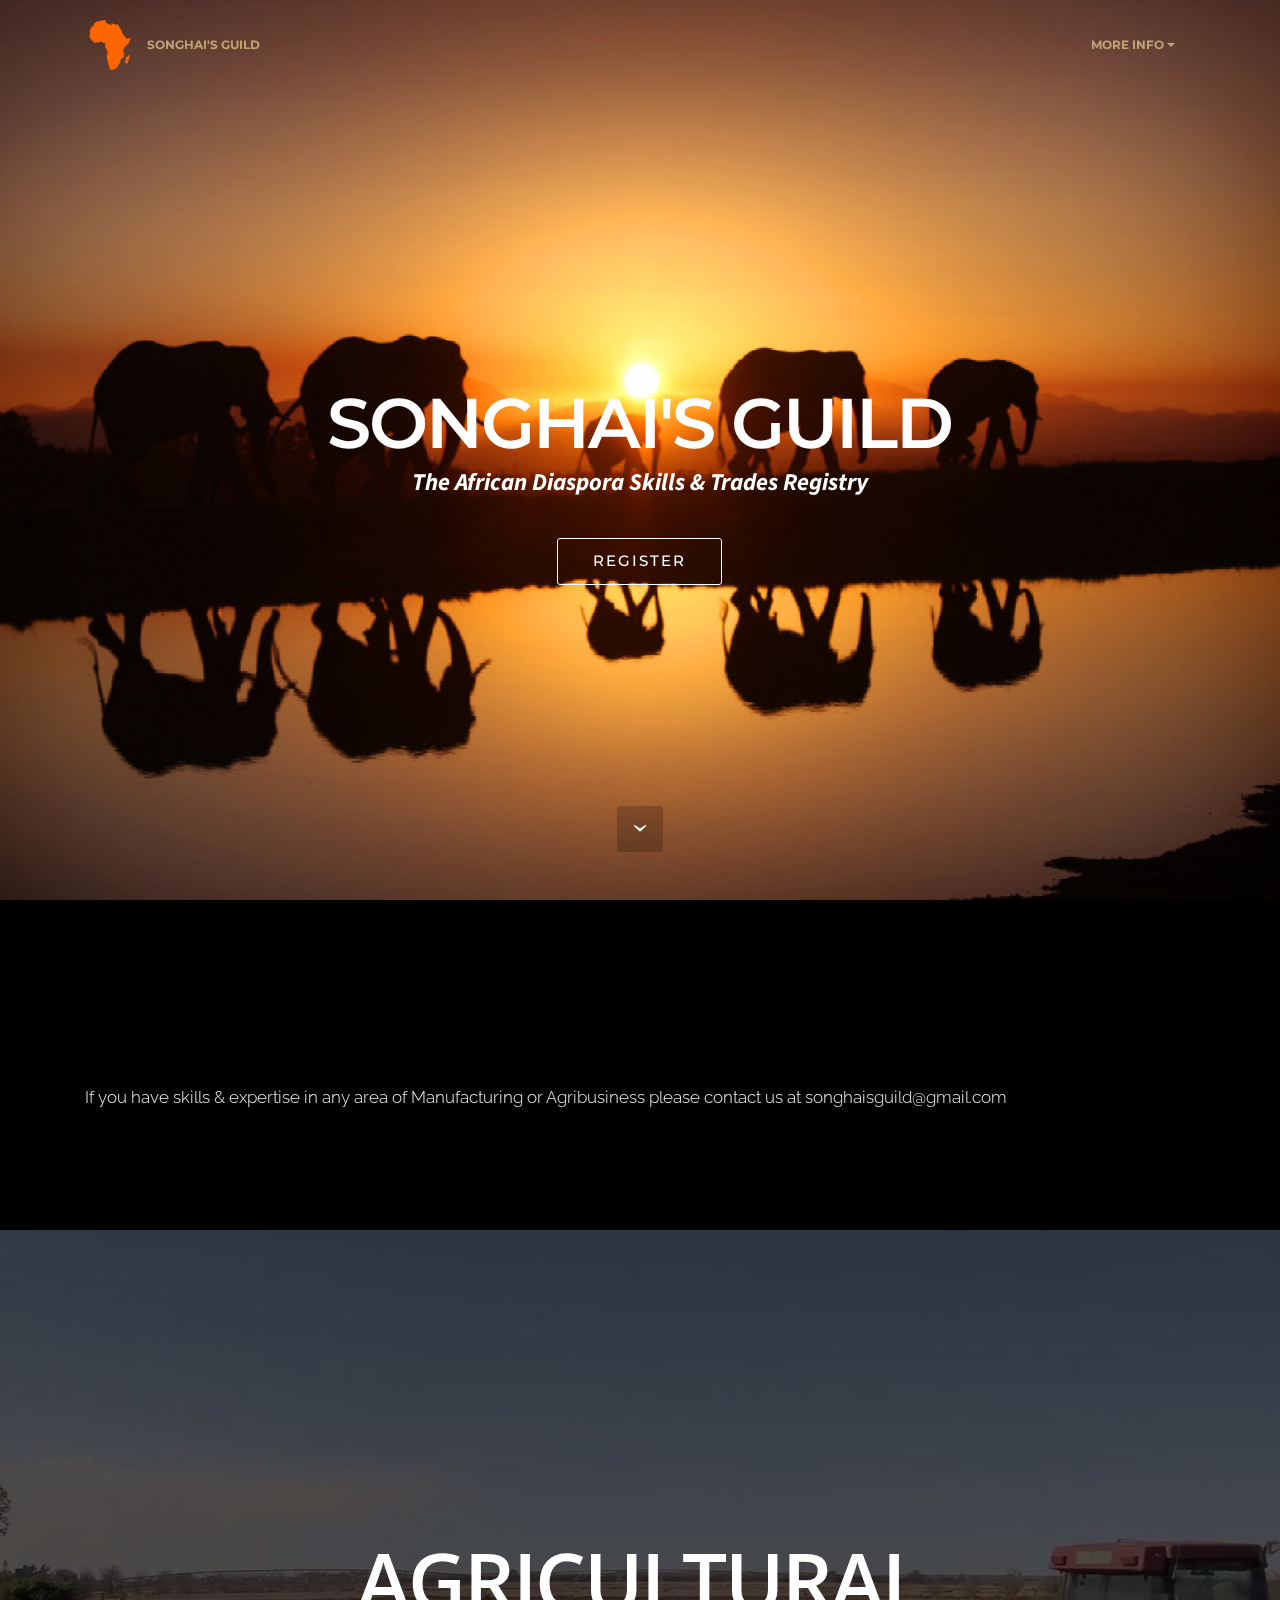
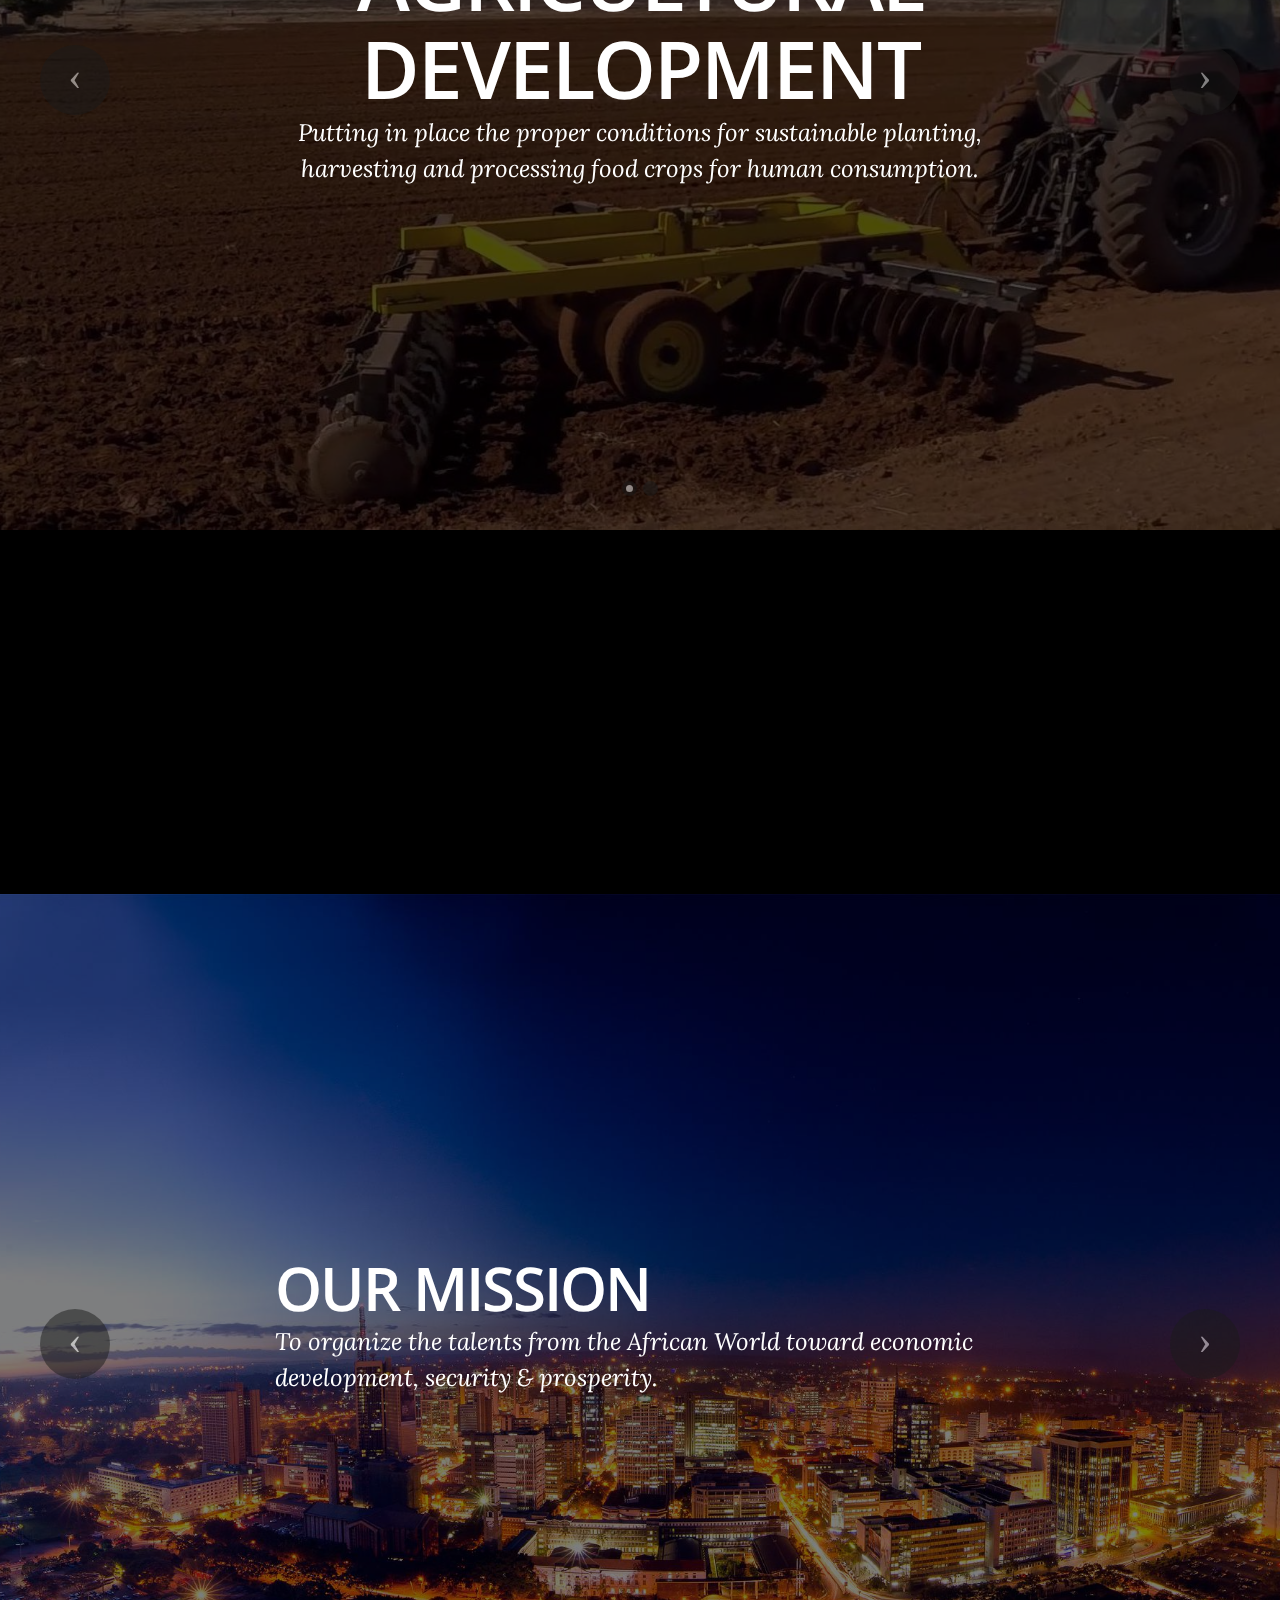
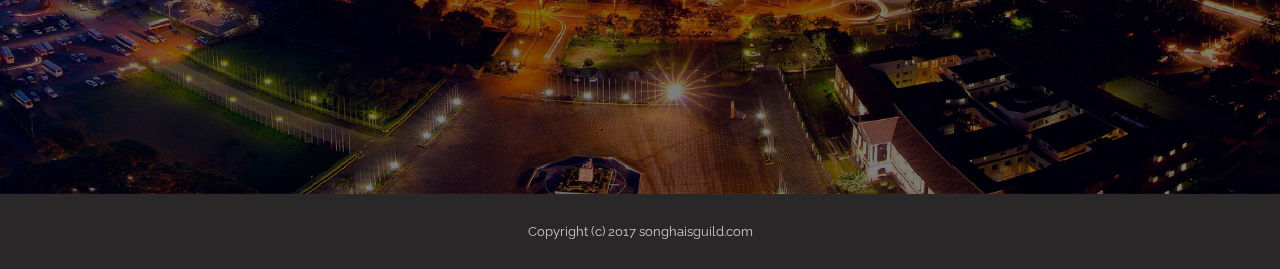
==== commit b6862e4f: "create github pages" ====
--- a/index.html
+++ b/index.html
@@ -57,7 +57,7 @@
 
 </section>
 
-<section class="engine"><a rel="external" href="https://mobirise.com">top wysiwyg web site building software download</a></section><section class="mbr-section mbr-section-hero mbr-section-full mbr-parallax-background mbr-section-with-arrow mbr-after-navbar" id="header1-4" style="background-image: url(assets/images/elephant2s-2000x1109-52.png);">
+<section class="engine"><a rel="external" href="https://mobirise.com">top html site builder</a></section><section class="mbr-section mbr-section-hero mbr-section-full mbr-parallax-background mbr-section-with-arrow mbr-after-navbar" id="header1-4" style="background-image: url(assets/images/elephant2s-2000x1109-52.png);">
 
     
 
@@ -84,8 +84,8 @@
     
 
     <div class="container">
-        <h3 class="mbr-section-title display-2">WE MUST BUILD AGAIN...</h3>
-        <div class="lead"><p>Let us honor our Ancestors by reconnecting, building, and providing a future for our descendents.</p></div>
+        <h3 class="mbr-section-title display-2">WE ARE LOOKING FOR TRAINERS!</h3>
+        <div class="lead">If you have skills &amp; expertise in any area of Manufacturing or Agribusiness please contact us at songhaisguild@gmail.com</div>
     </div>
 
 </section>
@@ -161,7 +161,7 @@
                 <div class="col-xs-12 col-lg-10 col-lg-offset-1" data-form-type="formoid">
                     <div data-form-alert="true"><div hidden="" data-form-alert-success="true">Thanks you, we will be in touch.</div></div>
                     <form class="mbr-form" action="https://mobirise.com/" method="post" data-form-title="INTERESTED IN INVESTING?">
-                        <input type="hidden" value="c2/yY2d9iRA2O6Dq7IsooxBROjiDEW1znJJfeSII/6PKuOZDY5GghFKg2RkeUZ/uhsCYrBMzuv2JcZGSiY1/0nQKKlbcZr8DNYvBUjJrpV7GcFpKysQk/lzrnxNjLtQ0" data-form-email="true">
+                        <input type="hidden" value="1GfK97ZNvRMwAT8R8y+X0U/ZV0Cx6hTy9i8OmReAYacXUEw491G77Ja4LDqjBYAjVwPwocwoLH2oe879u+FBvVCqXY2Qoxw8wTbs7agzsLGB4z+h7g7QnAFiXqm8jcrX" data-form-email="true">
                         <div class="mbr-subscribe mbr-subscribe-dark input-group">
                             <input type="email" class="form-control" name="email" required="" data-form-field="Email" placeholder="Enter Your Email Address..." id="form2-2c-email">
                             <span class="input-group-btn"><button type="submit" class="btn btn-primary">INFORM ME</button></span>
@@ -187,7 +187,7 @@
                                 <div class="row">
                                     <div class="col-md-8 col-md-offset-2 text-xs-center">
                                         <h2 class="mbr-section-title display-1">OUR MISSION&nbsp;</h2>
-                                        <p class="mbr-section-lead lead">To organize the talents from the African World for economic development, security &amp; prosperity.</p>
+                                        <p class="mbr-section-lead lead">To organize the talents from the African World toward economic development, security &amp; prosperity.</p>
 
                                         
                                     </div>
--- a/assets/mobirise/css/mbr-additional.css
+++ b/assets/mobirise/css/mbr-additional.css
@@ -501,6 +501,9 @@
 #content5-2d .mbr-section-title {
   font-size: 36px;
 }
+#content5-2d DIV {
+  color: #efefef;
+}
 #slider-29 H2 {
   font-family: 'Open Sans Condensed', sans-serif;
   font-size: 80px;
@@ -688,10 +691,14 @@
 }
 #header3-1i H3 {
   font-size: 36px;
-  color: #232323;
+  color: #000000;
 }
 #features3-1j P {
   font-size: 14px;
+  color: #000000;
+}
+#features3-1j H4 {
+  color: #000000;
 }
 #form1-19 .form-control-label {
   color: #000000;
@@ -699,22 +706,22 @@
 #form1-19 .mbr-section-title {
   text-align: center;
   font-size: 36px;
-  color: #232323;
+  color: #000000;
 }
 #form1-19 SMALL {
-  color: #b8312f;
+  color: #2b0680;
 }
 #form1-19 SPAN {
-  color: #232323;
+  color: #000000;
   font-family: 'Raleway', sans-serif;
   text-align: left;
-  font-size: 16px;
+  font-size: 22px;
 }
 #form1-19 .btn {
   font-size: 14px;
 }
 #form1-19 B {
-  color: #ffffff;
+  color: #2b0680;
 }
 
 
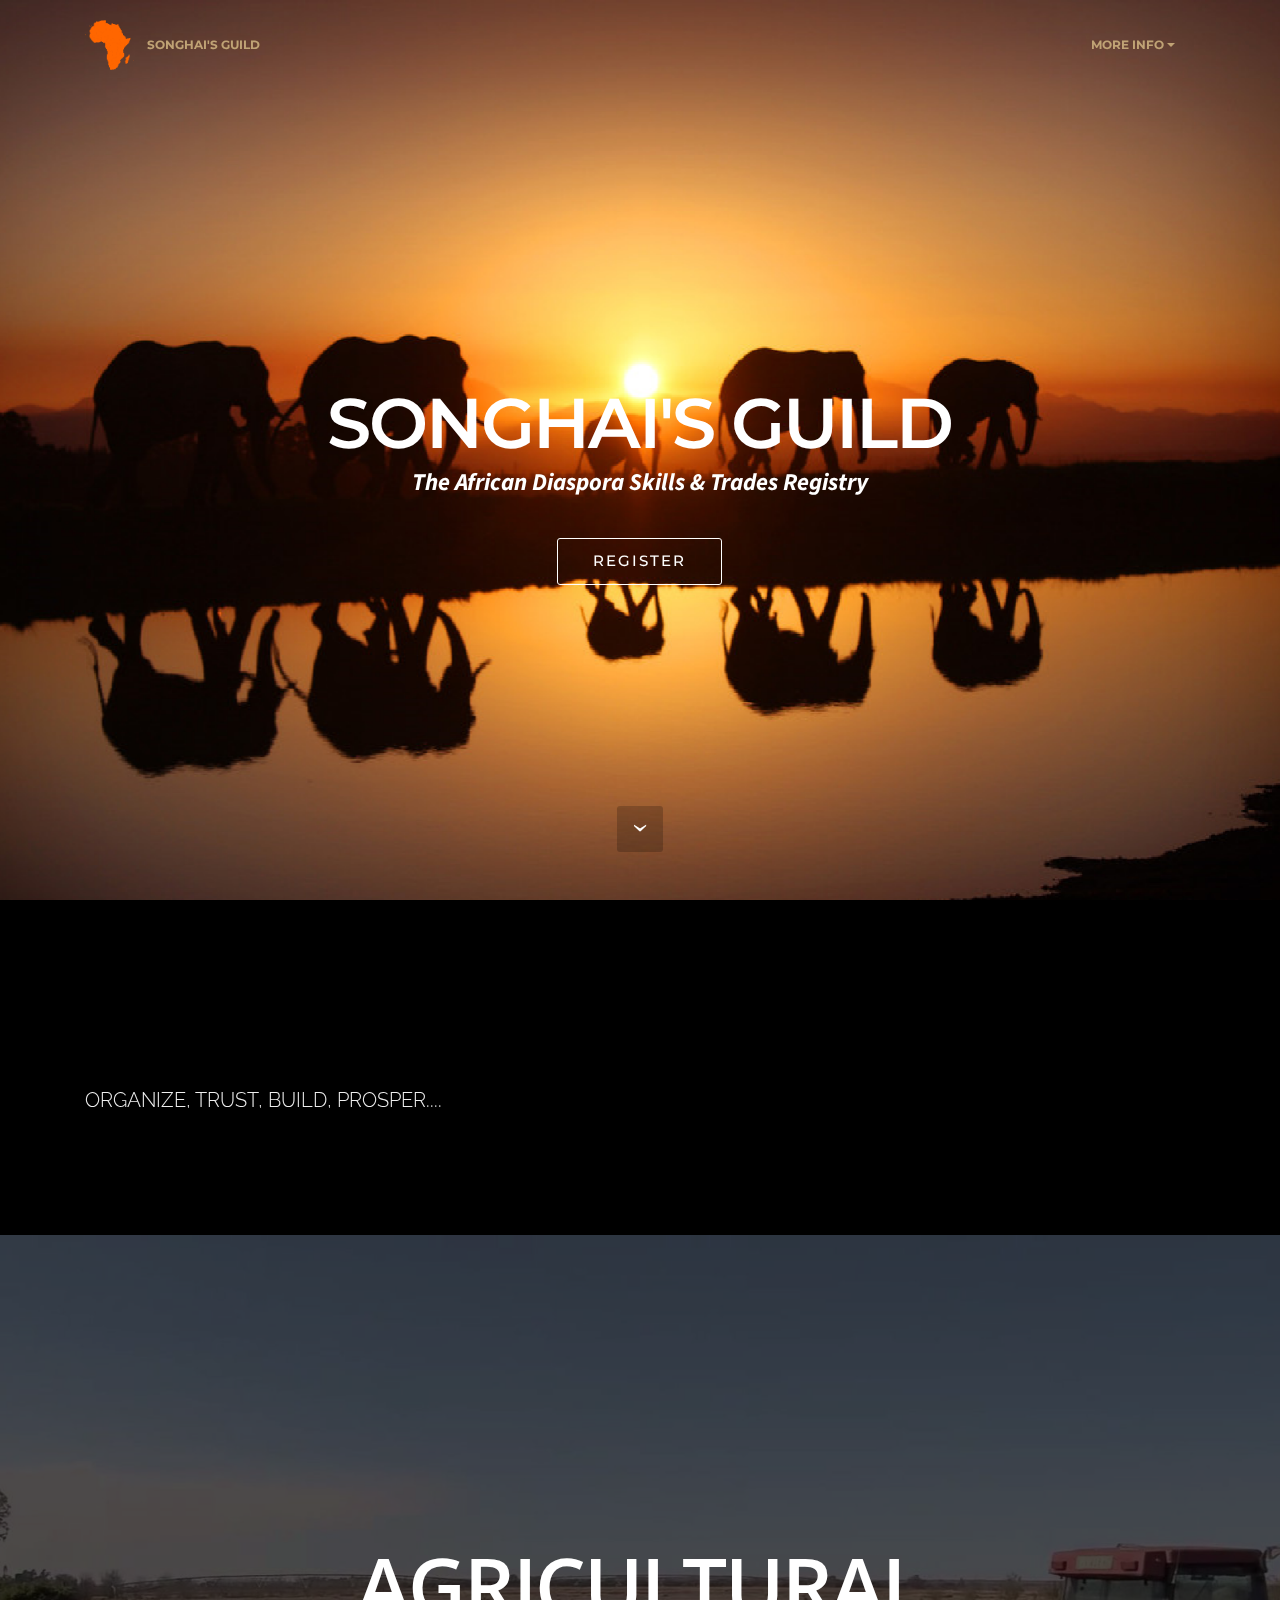
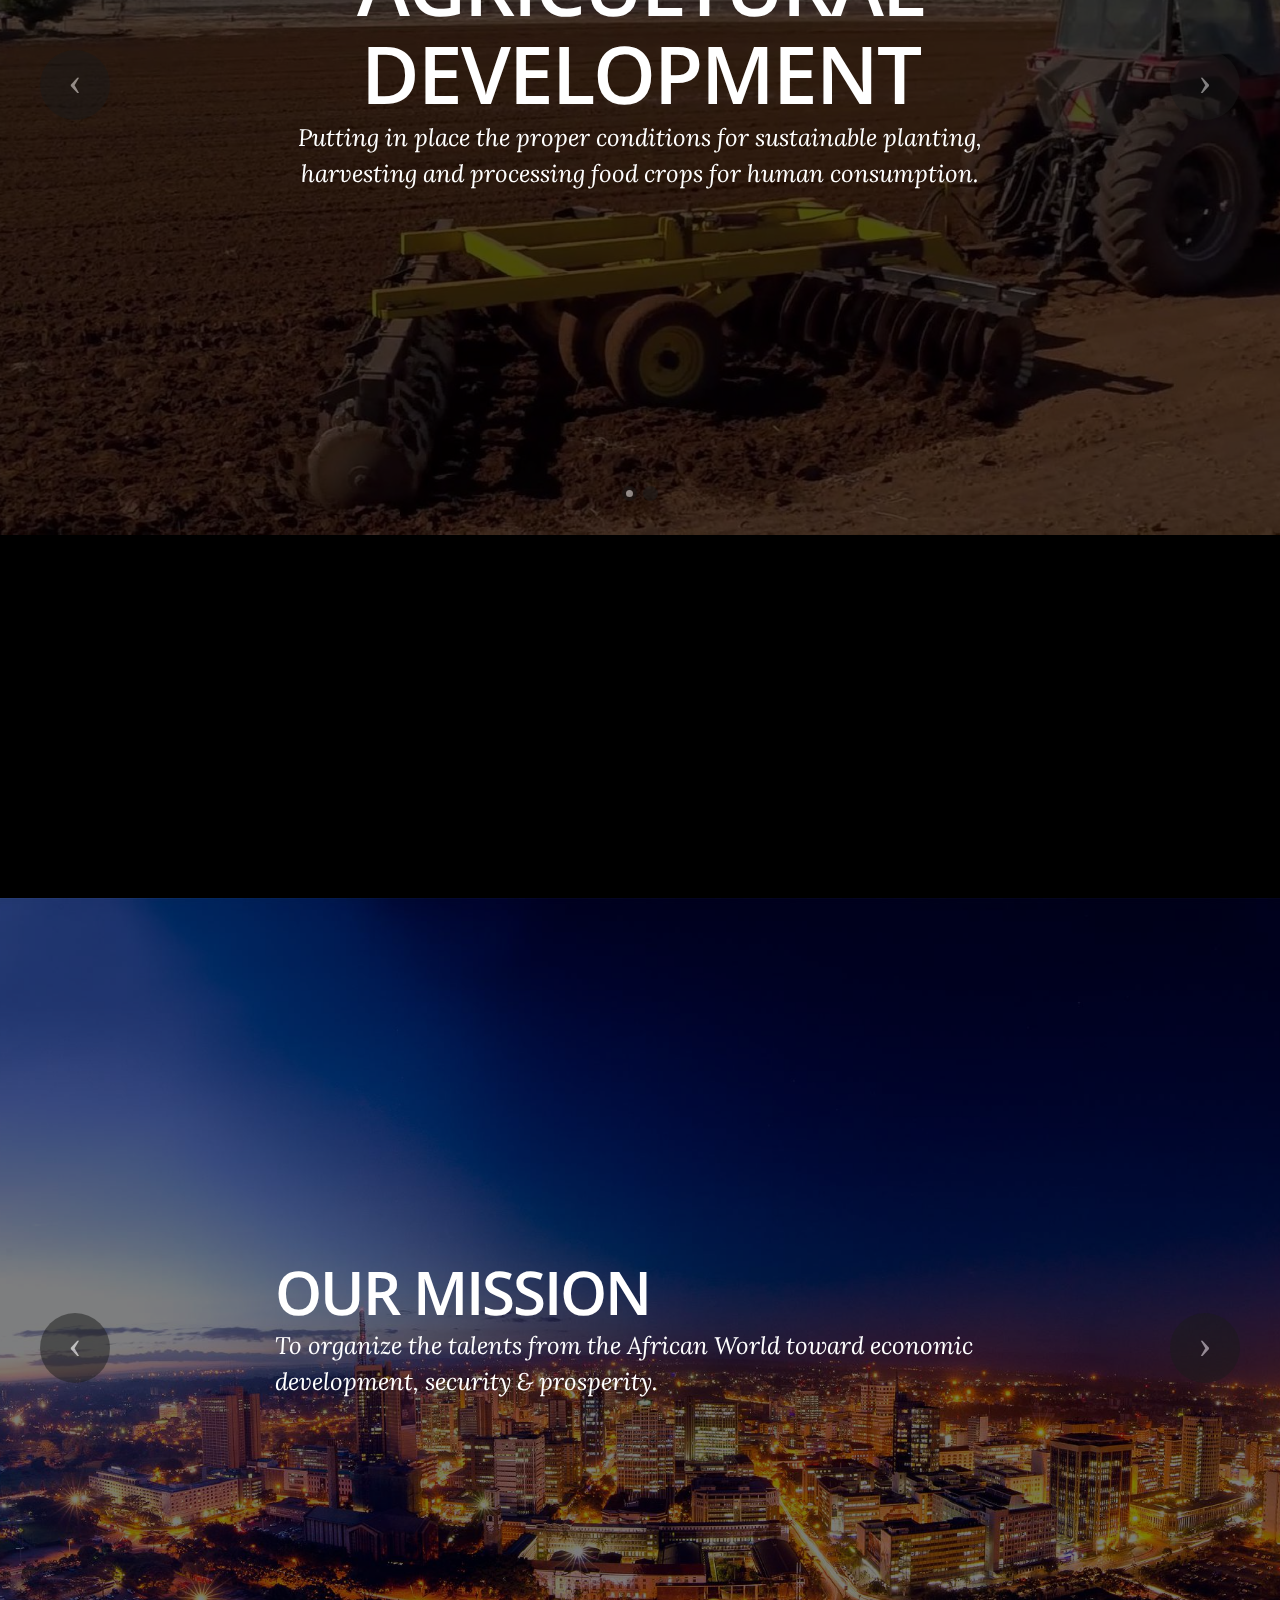
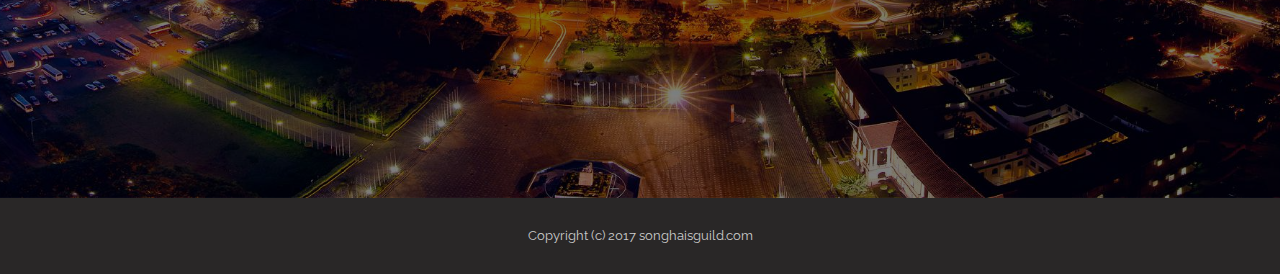
==== commit c91bf4a2: "create github pages" ====
--- a/index.html
+++ b/index.html
@@ -57,7 +57,7 @@
 
 </section>
 
-<section class="engine"><a rel="external" href="https://mobirise.com">top html site builder</a></section><section class="mbr-section mbr-section-hero mbr-section-full mbr-parallax-background mbr-section-with-arrow mbr-after-navbar" id="header1-4" style="background-image: url(assets/images/elephant2s-2000x1109-52.png);">
+<section class="engine"><a rel="external" href="https://mobirise.com">top responsive web site development software</a></section><section class="mbr-section mbr-section-hero mbr-section-full mbr-parallax-background mbr-section-with-arrow mbr-after-navbar" id="header1-4" style="background-image: url(assets/images/elephant2s-2000x1109-52.png);">
 
     
 
@@ -84,8 +84,8 @@
     
 
     <div class="container">
-        <h3 class="mbr-section-title display-2">WE ARE LOOKING FOR TRAINERS!</h3>
-        <div class="lead">If you have skills &amp; expertise in any area of Manufacturing or Agribusiness please contact us at songhaisguild@gmail.com</div>
+        <h3 class="mbr-section-title display-2">FROM INDIVIDUALISM TO COLLECTIVISM!</h3>
+        <div class="lead">ORGANIZE, TRUST, BUILD, PROSPER....</div>
     </div>
 
 </section>
@@ -161,7 +161,7 @@
                 <div class="col-xs-12 col-lg-10 col-lg-offset-1" data-form-type="formoid">
                     <div data-form-alert="true"><div hidden="" data-form-alert-success="true">Thanks you, we will be in touch.</div></div>
                     <form class="mbr-form" action="https://mobirise.com/" method="post" data-form-title="INTERESTED IN INVESTING?">
-                        <input type="hidden" value="1GfK97ZNvRMwAT8R8y+X0U/ZV0Cx6hTy9i8OmReAYacXUEw491G77Ja4LDqjBYAjVwPwocwoLH2oe879u+FBvVCqXY2Qoxw8wTbs7agzsLGB4z+h7g7QnAFiXqm8jcrX" data-form-email="true">
+                        <input type="hidden" value="X9SVVLIxtzqNcP5j+ewy1DzB82vqU4yxNyFY6ksJb+oya4x8XcpbmBww6jHfSy401d/7lNDHn+U8DPYRcGU1jEXYBrS/GR8yJafaU9Jtm2ralXCAVNLOBfs7RYzJYK2g" data-form-email="true">
                         <div class="mbr-subscribe mbr-subscribe-dark input-group">
                             <input type="email" class="form-control" name="email" required="" data-form-field="Email" placeholder="Enter Your Email Address..." id="form2-2c-email">
                             <span class="input-group-btn"><button type="submit" class="btn btn-primary">INFORM ME</button></span>
--- a/assets/mobirise/css/mbr-additional.css
+++ b/assets/mobirise/css/mbr-additional.css
@@ -503,6 +503,7 @@
 }
 #content5-2d DIV {
   color: #efefef;
+  font-size: 20px;
 }
 #slider-29 H2 {
   font-family: 'Open Sans Condensed', sans-serif;
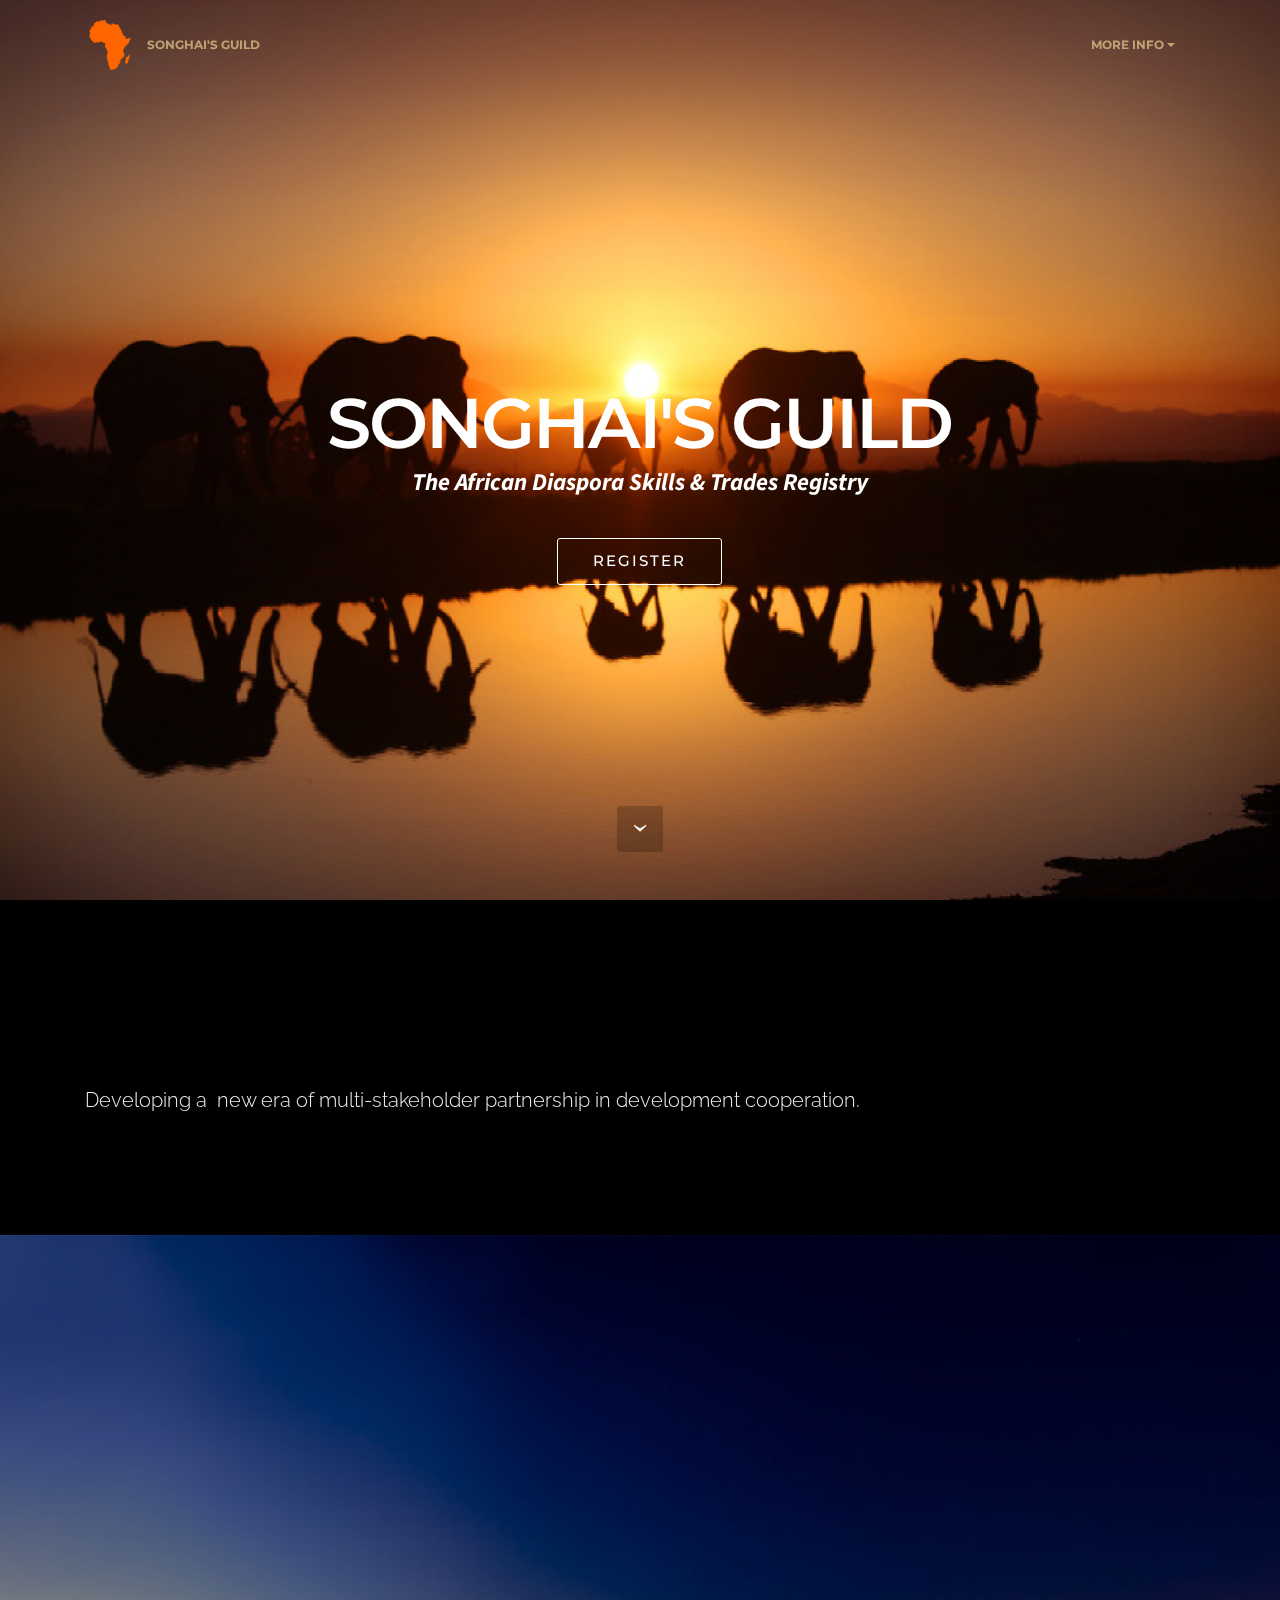
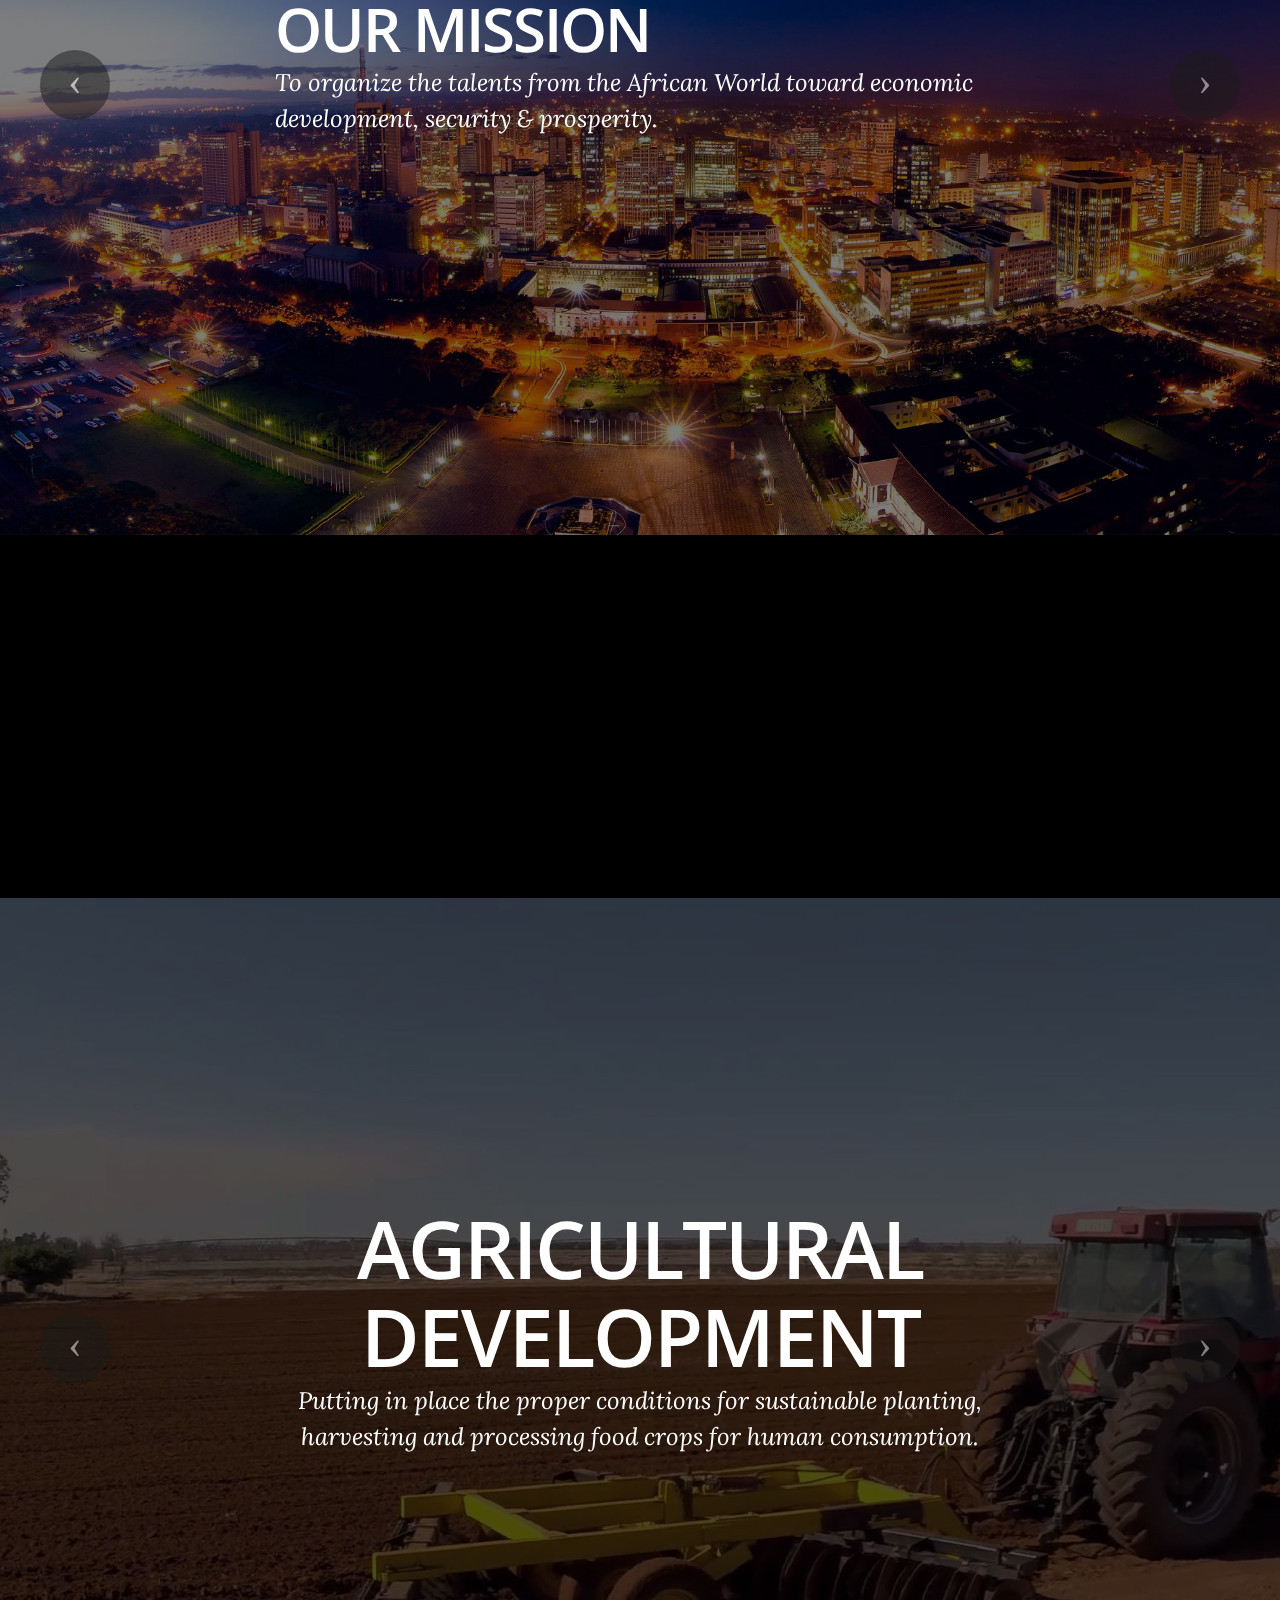
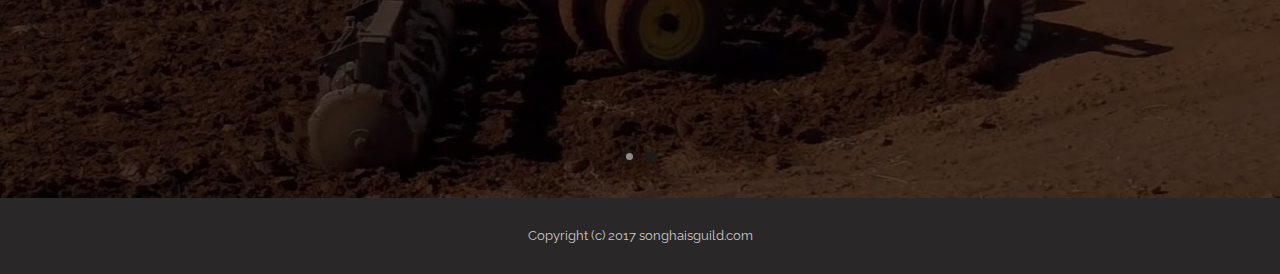
==== commit e8aa757d: "create github pages" ====
--- a/index.html
+++ b/index.html
@@ -44,7 +44,7 @@
                         <div class="hamburger-icon"></div>
                     </button>
 
-                    <ul class="nav-dropdown collapse pull-xs-right nav navbar-nav navbar-toggleable-sm" id="exCollapsingNavbar"><li class="nav-item dropdown open"><a class="nav-link link dropdown-toggle" href="https://mobirise.com/" data-toggle="dropdown-submenu" aria-expanded="true">MORE INFO</a><div class="dropdown-menu"><a class="dropdown-item" href="Contribute.html">HOW TO CONTRIBUTE</a><a class="dropdown-item" href="Register.html">REGISTER</a><a class="dropdown-item" href="#">INVESTMENT PROJECTS (COMING SOON)</a></div></li></ul>
+                    <ul class="nav-dropdown collapse pull-xs-right nav navbar-nav navbar-toggleable-sm" id="exCollapsingNavbar"><li class="nav-item dropdown open"><a class="nav-link link dropdown-toggle" href="https://mobirise.com/" data-toggle="dropdown-submenu" aria-expanded="true">MORE INFO</a><div class="dropdown-menu"><a class="dropdown-item" href="Contribute.html">HOW TO CONTRIBUTE</a><a class="dropdown-item" href="Register.html">REGISTER</a><a class="dropdown-item" href="Projects.html">INVESTMENT PROJECTS (COMING SOON)</a></div></li></ul>
                     <button hidden="" class="navbar-toggler navbar-close" type="button" data-toggle="collapse" data-target="#exCollapsingNavbar">
                         <div class="close-icon"></div>
                     </button>
@@ -57,7 +57,7 @@
 
 </section>
 
-<section class="engine"><a rel="external" href="https://mobirise.com">top responsive web site development software</a></section><section class="mbr-section mbr-section-hero mbr-section-full mbr-parallax-background mbr-section-with-arrow mbr-after-navbar" id="header1-4" style="background-image: url(assets/images/elephant2s-2000x1109-52.png);">
+<section class="engine"><a rel="external" href="https://mobirise.com">simple responsive web site generator</a></section><section class="mbr-section mbr-section-hero mbr-section-full mbr-parallax-background mbr-section-with-arrow mbr-after-navbar" id="header1-4" style="background-image: url(assets/images/elephant2s-2000x1109-52.png);">
 
     
 
@@ -85,9 +85,90 @@
 
     <div class="container">
         <h3 class="mbr-section-title display-2">FROM INDIVIDUALISM TO COLLECTIVISM!</h3>
-        <div class="lead">ORGANIZE, TRUST, BUILD, PROSPER....</div>
-    </div>
-
+        <div class="lead">Developing a &nbsp;new era of multi-stakeholder partnership in development cooperation.</div>
+    </div>
+
+</section>
+
+<section class="mbr-slider mbr-section mbr-section__container carousel slide mbr-section-nopadding" data-ride="carousel" data-keyboard="false" data-wrap="true" data-pause="false" data-interval="9000" id="slider-1z">
+    <div>
+        <div>
+            <div>
+                
+                <div class="carousel-inner" role="listbox">
+                    <div class="mbr-section mbr-section-hero carousel-item dark center mbr-section-full active" data-bg-video-slide="false" style="background-image: url(assets/images/nairobi-night-skyline-at-dusk-2000x1250-60.jpg);">
+                        <div class="mbr-table-cell">
+                            <div class="mbr-overlay" style="opacity: 0.5;"></div>
+                            <div class="container-slide container">
+                                
+                                <div class="row">
+                                    <div class="col-md-8 col-md-offset-2 text-xs-center">
+                                        <h2 class="mbr-section-title display-1">OUR MISSION&nbsp;</h2>
+                                        <p class="mbr-section-lead lead">To organize the talents from the African World toward economic development, security &amp; prosperity.</p>
+
+                                        
+                                    </div>
+                                </div>
+                            </div>
+                        </div>
+                    </div><div class="mbr-section mbr-section-hero carousel-item dark center mbr-section-full" data-bg-video-slide="false" style="background-image: url(assets/images/19fo78u-2000x1333-51.jpg);">
+                        <div class="mbr-table-cell">
+                            <div class="mbr-overlay" style="opacity: 0.5;"></div>
+                            <div class="container-slide container">
+                                
+                                <div class="row">
+                                    <div class="col-md-8 col-md-offset-2 text-xs-center">
+                                        <h2 class="mbr-section-title display-1">WHO WE ARE&nbsp;</h2>
+                                        <p class="mbr-section-lead lead">No Names, No Faces, just Africans doing what is necessary for our future.</p>
+
+                                        
+                                    </div>
+                                </div>
+                            </div>
+                        </div>
+                    </div>
+                </div>
+
+                <a data-app-prevent-settings="" class="left carousel-control" role="button" data-slide="prev" href="#slider-1z">
+                    <span class="icon-prev" aria-hidden="true"></span>
+                    <span class="sr-only">Previous</span>
+                </a>
+                <a data-app-prevent-settings="" class="right carousel-control" role="button" data-slide="next" href="#slider-1z">
+                    <span class="icon-next" aria-hidden="true"></span>
+                    <span class="sr-only">Next</span>
+                </a>
+            </div>
+        </div>
+    </div>
+</section>
+
+<section class="mbr-section" id="form2-2c" style="background-color: rgb(0, 0, 0); padding-top: 80px; padding-bottom: 80px;">
+        <div class="mbr-section mbr-section__container mbr-section__container--middle">
+        <div class="container">
+            <div class="row">
+                <div class="col-xs-12 text-xs-center">
+                    <h3 class="mbr-section-title display-2">INTERESTED IN INVESTING?</h3>
+                    <small class="mbr-section-subtitle">Keep informed of our Investment Projects</small>
+                </div>
+            </div>
+        </div>
+    </div>
+    <div class="mbr-section mbr-section-nopadding">
+        <div class="container">
+            <div class="row">
+                <div class="col-xs-12 col-lg-10 col-lg-offset-1" data-form-type="formoid">
+                    <div data-form-alert="true"><div hidden="" data-form-alert-success="true">Thanks you, we will be in touch.</div></div>
+                    <form class="mbr-form" action="https://mobirise.com/" method="post" data-form-title="INTERESTED IN INVESTING?">
+                        <input type="hidden" value="jn0bV4IIPWOHZVIy84VytpKQ5xv0zwFvifmiDN8oiBP/7zCi1A96LP+lz8To+dkGrbZOPUrkm1GrSOYc0JH8r62I7rD+oqRooOq/lnRJ59okVd+jhavwlOOUgppDA8nJ" data-form-email="true">
+                        <div class="mbr-subscribe mbr-subscribe-dark input-group">
+                            <input type="email" class="form-control" name="email" required="" data-form-field="Email" placeholder="Enter Your Email Address..." id="form2-2c-email">
+                            <span class="input-group-btn"><button type="submit" class="btn btn-primary">INFORM ME</button></span>
+                        </div>
+                    </form>
+                </div>
+            </div>
+        </div>
+    </div>
 </section>
 
 <section class="mbr-slider mbr-section mbr-section__container carousel slide mbr-section-nopadding" data-ride="carousel" data-keyboard="false" data-wrap="true" data-pause="false" data-interval="9000" id="slider-29">
@@ -136,87 +217,6 @@
                     <span class="sr-only">Previous</span>
                 </a>
                 <a data-app-prevent-settings="" class="right carousel-control" role="button" data-slide="next" href="#slider-29">
-                    <span class="icon-next" aria-hidden="true"></span>
-                    <span class="sr-only">Next</span>
-                </a>
-            </div>
-        </div>
-    </div>
-</section>
-
-<section class="mbr-section" id="form2-2c" style="background-color: rgb(0, 0, 0); padding-top: 80px; padding-bottom: 80px;">
-        <div class="mbr-section mbr-section__container mbr-section__container--middle">
-        <div class="container">
-            <div class="row">
-                <div class="col-xs-12 text-xs-center">
-                    <h3 class="mbr-section-title display-2">INTERESTED IN INVESTING?</h3>
-                    <small class="mbr-section-subtitle">Keep informed of our Investment Projects</small>
-                </div>
-            </div>
-        </div>
-    </div>
-    <div class="mbr-section mbr-section-nopadding">
-        <div class="container">
-            <div class="row">
-                <div class="col-xs-12 col-lg-10 col-lg-offset-1" data-form-type="formoid">
-                    <div data-form-alert="true"><div hidden="" data-form-alert-success="true">Thanks you, we will be in touch.</div></div>
-                    <form class="mbr-form" action="https://mobirise.com/" method="post" data-form-title="INTERESTED IN INVESTING?">
-                        <input type="hidden" value="X9SVVLIxtzqNcP5j+ewy1DzB82vqU4yxNyFY6ksJb+oya4x8XcpbmBww6jHfSy401d/7lNDHn+U8DPYRcGU1jEXYBrS/GR8yJafaU9Jtm2ralXCAVNLOBfs7RYzJYK2g" data-form-email="true">
-                        <div class="mbr-subscribe mbr-subscribe-dark input-group">
-                            <input type="email" class="form-control" name="email" required="" data-form-field="Email" placeholder="Enter Your Email Address..." id="form2-2c-email">
-                            <span class="input-group-btn"><button type="submit" class="btn btn-primary">INFORM ME</button></span>
-                        </div>
-                    </form>
-                </div>
-            </div>
-        </div>
-    </div>
-</section>
-
-<section class="mbr-slider mbr-section mbr-section__container carousel slide mbr-section-nopadding" data-ride="carousel" data-keyboard="false" data-wrap="true" data-pause="false" data-interval="9000" id="slider-1z">
-    <div>
-        <div>
-            <div>
-                
-                <div class="carousel-inner" role="listbox">
-                    <div class="mbr-section mbr-section-hero carousel-item dark center mbr-section-full active" data-bg-video-slide="false" style="background-image: url(assets/images/nairobi-night-skyline-at-dusk-2000x1250-60.jpg);">
-                        <div class="mbr-table-cell">
-                            <div class="mbr-overlay" style="opacity: 0.5;"></div>
-                            <div class="container-slide container">
-                                
-                                <div class="row">
-                                    <div class="col-md-8 col-md-offset-2 text-xs-center">
-                                        <h2 class="mbr-section-title display-1">OUR MISSION&nbsp;</h2>
-                                        <p class="mbr-section-lead lead">To organize the talents from the African World toward economic development, security &amp; prosperity.</p>
-
-                                        
-                                    </div>
-                                </div>
-                            </div>
-                        </div>
-                    </div><div class="mbr-section mbr-section-hero carousel-item dark center mbr-section-full" data-bg-video-slide="false" style="background-image: url(assets/images/19fo78u-2000x1333-51.jpg);">
-                        <div class="mbr-table-cell">
-                            <div class="mbr-overlay" style="opacity: 0.5;"></div>
-                            <div class="container-slide container">
-                                
-                                <div class="row">
-                                    <div class="col-md-8 col-md-offset-2 text-xs-center">
-                                        <h2 class="mbr-section-title display-1">WHO WE ARE&nbsp;</h2>
-                                        <p class="mbr-section-lead lead">No Names, No Faces, just Africans doing what is necessary for our future.</p>
-
-                                        
-                                    </div>
-                                </div>
-                            </div>
-                        </div>
-                    </div>
-                </div>
-
-                <a data-app-prevent-settings="" class="left carousel-control" role="button" data-slide="prev" href="#slider-1z">
-                    <span class="icon-prev" aria-hidden="true"></span>
-                    <span class="sr-only">Previous</span>
-                </a>
-                <a data-app-prevent-settings="" class="right carousel-control" role="button" data-slide="next" href="#slider-1z">
                     <span class="icon-next" aria-hidden="true"></span>
                     <span class="sr-only">Next</span>
                 </a>
--- a/assets/mobirise/css/mbr-additional.css
+++ b/assets/mobirise/css/mbr-additional.css
@@ -505,9 +505,13 @@
   color: #efefef;
   font-size: 20px;
 }
-#slider-29 H2 {
+#slider-1z H2 {
+  font-size: 60px;
   font-family: 'Open Sans Condensed', sans-serif;
-  font-size: 80px;
+  text-align: left;
+}
+#slider-1z P {
+  text-align: left;
 }
 #form2-2c .mbr-section-title {
   color: #fff;
@@ -518,13 +522,9 @@
   color: #a0a0a0;
   text-align: left;
 }
-#slider-1z H2 {
-  font-size: 60px;
+#slider-29 H2 {
   font-family: 'Open Sans Condensed', sans-serif;
-  text-align: left;
-}
-#slider-1z P {
-  text-align: left;
+  font-size: 80px;
 }
 #footer1-2 P {
   color: #cccccc;
@@ -613,8 +613,101 @@
   color: #cccccc;
 }
 
-
-#footer1-18 P {
+#menu-0 .hide-buttons .nav-btn {
+  display: none !important;
+}
+#menu-0 .navbar-caption {
+  color: #ffffff;
+  font-family: 'Montserrat', sans-serif;
+  font-size: 12px;
+}
+#menu-0 .navbar-toggler {
+  color: #c0a375;
+}
+#menu-0 .link,
+#menu-0 .dropdown-item {
+  color: #c0a375;
+}
+#menu-0 .link {
+  font-size: 0.75rem;
+}
+#menu-0 .dropdown-item,
+#menu-0 .nav-dropdown-sm .link {
+  font-size: 0.812rem;
+}
+#menu-0 .link:hover,
+#menu-0 .dropdown-item:hover,
+#menu-0 .link:focus,
+#menu-0 .dropdown-item:focus {
+  color: #c0a375;
+}
+#menu-0 .link[aria-expanded="true"],
+#menu-0 .dropdown-menu {
+  background: #0e0e0e;
+}
+#menu-0 .nav-dropdown-sm .link:focus,
+#menu-0 .nav-dropdown-sm .link:hover,
+#menu-0 .nav-dropdown-sm .dropdown-item:focus,
+#menu-0 .nav-dropdown-sm .dropdown-item:hover {
+  background: #202020!important;
+}
+#menu-0 .navbar,
+#menu-0 .nav-dropdown-sm,
+#menu-0 .nav-dropdown-sm .link[aria-expanded="true"],
+#menu-0 .nav-dropdown-sm .dropdown-menu {
+  background: #282828;
+}
+#menu-0 .bg-color.transparent .link {
+  color: #c0a375;
+  transition: none;
+}
+#menu-0 .bg-color.transparent.opened .link {
+  transition: color 0.2s ease-in-out;
+}
+#menu-0 .bg-color.transparent.opened .link:hover,
+#menu-0 .bg-color.transparent.opened .link:focus {
+  color: #c0a375;
+}
+#menu-0 .link[aria-expanded="true"],
+#menu-0 .dropdown-item[aria-expanded="true"] {
+  color: #c0a375!important;
+}
+#menu-0.mbr-navbar--stuck .mbr-navbar__section {
+  background: #2c2c2c;
+}
+#menu-0 .mbr-navbar__hamburger {
+  color: #ffffff;
+}
+#menu-0 .close-icon::before,
+#menu-0 .close-icon::after {
+  background-color: #c0a375;
+}
+#header3-2i .mbr-section-title,
+#header3-2i .mbr-section-subtitle {
+  text-align: center;
+}
+#header3-2i H3 {
+  font-size: 36px;
+}
+#header3-2i DIV {
+  color: #000000;
+}
+#header3-2i SMALL {
+  color: #000000;
+}
+#features3-1j P {
+  font-size: 14px;
+  color: #000000;
+}
+#features3-1j H4 {
+  color: #000000;
+}
+#footer1-2f P {
+  color: #cccccc;
+}
+
+
+#footer1-1w P {
   color: #cccccc;
 }
 #menu-16 .hide-buttons .nav-btn {
@@ -686,118 +779,6 @@
 #menu-16 .close-icon::after {
   background-color: #c0a375;
 }
-#header3-1i .mbr-section-title,
-#header3-1i .mbr-section-subtitle {
-  text-align: center;
-}
-#header3-1i H3 {
-  font-size: 36px;
-  color: #000000;
-}
-#features3-1j P {
-  font-size: 14px;
-  color: #000000;
-}
-#features3-1j H4 {
-  color: #000000;
-}
-#form1-19 .form-control-label {
-  color: #000000;
-}
-#form1-19 .mbr-section-title {
-  text-align: center;
-  font-size: 36px;
-  color: #000000;
-}
-#form1-19 SMALL {
-  color: #2b0680;
-}
-#form1-19 SPAN {
-  color: #000000;
-  font-family: 'Raleway', sans-serif;
-  text-align: left;
-  font-size: 22px;
-}
-#form1-19 .btn {
-  font-size: 14px;
-}
-#form1-19 B {
-  color: #2b0680;
-}
-
-
-#footer1-1w P {
-  color: #cccccc;
-}
-#menu-16 .hide-buttons .nav-btn {
-  display: none !important;
-}
-#menu-16 .navbar-caption {
-  color: #ffffff;
-  font-family: 'Montserrat', sans-serif;
-  font-size: 12px;
-}
-#menu-16 .navbar-toggler {
-  color: #c0a375;
-}
-#menu-16 .link,
-#menu-16 .dropdown-item {
-  color: #c0a375;
-}
-#menu-16 .link {
-  font-size: 0.75rem;
-}
-#menu-16 .dropdown-item,
-#menu-16 .nav-dropdown-sm .link {
-  font-size: 0.812rem;
-}
-#menu-16 .link:hover,
-#menu-16 .dropdown-item:hover,
-#menu-16 .link:focus,
-#menu-16 .dropdown-item:focus {
-  color: #c0a375;
-}
-#menu-16 .link[aria-expanded="true"],
-#menu-16 .dropdown-menu {
-  background: #0e0e0e;
-}
-#menu-16 .nav-dropdown-sm .link:focus,
-#menu-16 .nav-dropdown-sm .link:hover,
-#menu-16 .nav-dropdown-sm .dropdown-item:focus,
-#menu-16 .nav-dropdown-sm .dropdown-item:hover {
-  background: #202020!important;
-}
-#menu-16 .navbar,
-#menu-16 .nav-dropdown-sm,
-#menu-16 .nav-dropdown-sm .link[aria-expanded="true"],
-#menu-16 .nav-dropdown-sm .dropdown-menu {
-  background: #282828;
-}
-#menu-16 .bg-color.transparent .link {
-  color: #c0a375;
-  transition: none;
-}
-#menu-16 .bg-color.transparent.opened .link {
-  transition: color 0.2s ease-in-out;
-}
-#menu-16 .bg-color.transparent.opened .link:hover,
-#menu-16 .bg-color.transparent.opened .link:focus {
-  color: #c0a375;
-}
-#menu-16 .link[aria-expanded="true"],
-#menu-16 .dropdown-item[aria-expanded="true"] {
-  color: #c0a375!important;
-}
-#menu-16.mbr-navbar--stuck .mbr-navbar__section {
-  background: #2c2c2c;
-}
-#menu-16 .mbr-navbar__hamburger {
-  color: #ffffff;
-}
-#menu-16 .close-icon::before,
-#menu-16 .close-icon::after {
-  background-color: #c0a375;
-}
 #msg-box8-27 .mbr-section-title,
 #msg-box8-27 p {
   color: #fff;
@@ -832,3 +813,662 @@
 #msg-box8-26 .mbr-section-title {
   font-size: 36px;
 }
+
+
+#menu-2e .hide-buttons .nav-btn {
+  display: none !important;
+}
+#menu-2e .navbar-caption {
+  color: #ffffff;
+  font-family: 'Montserrat', sans-serif;
+  font-size: 12px;
+}
+#menu-2e .navbar-toggler {
+  color: #c0a375;
+}
+#menu-2e .link,
+#menu-2e .dropdown-item {
+  color: #c0a375;
+}
+#menu-2e .link {
+  font-size: 0.75rem;
+}
+#menu-2e .dropdown-item,
+#menu-2e .nav-dropdown-sm .link {
+  font-size: 0.812rem;
+}
+#menu-2e .link:hover,
+#menu-2e .dropdown-item:hover,
+#menu-2e .link:focus,
+#menu-2e .dropdown-item:focus {
+  color: #c0a375;
+}
+#menu-2e .link[aria-expanded="true"],
+#menu-2e .dropdown-menu {
+  background: #0e0e0e;
+}
+#menu-2e .nav-dropdown-sm .link:focus,
+#menu-2e .nav-dropdown-sm .link:hover,
+#menu-2e .nav-dropdown-sm .dropdown-item:focus,
+#menu-2e .nav-dropdown-sm .dropdown-item:hover {
+  background: #202020!important;
+}
+#menu-2e .navbar,
+#menu-2e .nav-dropdown-sm,
+#menu-2e .nav-dropdown-sm .link[aria-expanded="true"],
+#menu-2e .nav-dropdown-sm .dropdown-menu {
+  background: #282828;
+}
+#menu-2e .bg-color.transparent .link {
+  color: #c0a375;
+  transition: none;
+}
+#menu-2e .bg-color.transparent.opened .link {
+  transition: color 0.2s ease-in-out;
+}
+#menu-2e .bg-color.transparent.opened .link:hover,
+#menu-2e .bg-color.transparent.opened .link:focus {
+  color: #c0a375;
+}
+#menu-2e .link[aria-expanded="true"],
+#menu-2e .dropdown-item[aria-expanded="true"] {
+  color: #c0a375!important;
+}
+#menu-2e.mbr-navbar--stuck .mbr-navbar__section {
+  background: #2c2c2c;
+}
+#menu-2e .mbr-navbar__hamburger {
+  color: #ffffff;
+}
+#menu-2e .close-icon::before,
+#menu-2e .close-icon::after {
+  background-color: #c0a375;
+}
+#footer1-2f P {
+  color: #cccccc;
+}
+#header1-2g .mbr-section-title {
+  font-family: 'Montserrat', sans-serif;
+}
+
+
+#menu-2q .hide-buttons .nav-btn {
+  display: none !important;
+}
+#menu-2q .navbar-caption {
+  color: #ffffff;
+  font-family: 'Montserrat', sans-serif;
+  font-size: 12px;
+}
+#menu-2q .navbar-toggler {
+  color: #c0a375;
+}
+#menu-2q .link,
+#menu-2q .dropdown-item {
+  color: #c0a375;
+}
+#menu-2q .link {
+  font-size: 0.75rem;
+}
+#menu-2q .dropdown-item,
+#menu-2q .nav-dropdown-sm .link {
+  font-size: 0.812rem;
+}
+#menu-2q .link:hover,
+#menu-2q .dropdown-item:hover,
+#menu-2q .link:focus,
+#menu-2q .dropdown-item:focus {
+  color: #c0a375;
+}
+#menu-2q .link[aria-expanded="true"],
+#menu-2q .dropdown-menu {
+  background: #0e0e0e;
+}
+#menu-2q .nav-dropdown-sm .link:focus,
+#menu-2q .nav-dropdown-sm .link:hover,
+#menu-2q .nav-dropdown-sm .dropdown-item:focus,
+#menu-2q .nav-dropdown-sm .dropdown-item:hover {
+  background: #202020!important;
+}
+#menu-2q .navbar,
+#menu-2q .nav-dropdown-sm,
+#menu-2q .nav-dropdown-sm .link[aria-expanded="true"],
+#menu-2q .nav-dropdown-sm .dropdown-menu {
+  background: #282828;
+}
+#menu-2q .bg-color.transparent .link {
+  color: #c0a375;
+  transition: none;
+}
+#menu-2q .bg-color.transparent.opened .link {
+  transition: color 0.2s ease-in-out;
+}
+#menu-2q .bg-color.transparent.opened .link:hover,
+#menu-2q .bg-color.transparent.opened .link:focus {
+  color: #c0a375;
+}
+#menu-2q .link[aria-expanded="true"],
+#menu-2q .dropdown-item[aria-expanded="true"] {
+  color: #c0a375!important;
+}
+#menu-2q.mbr-navbar--stuck .mbr-navbar__section {
+  background: #2c2c2c;
+}
+#menu-2q .mbr-navbar__hamburger {
+  color: #ffffff;
+}
+#menu-2q .close-icon::before,
+#menu-2q .close-icon::after {
+  background-color: #c0a375;
+}
+#form1-30 .form-control-label {
+  color: #c0a375;
+}
+#form1-30 .mbr-section-title {
+  text-align: center;
+  font-size: 36px;
+  color: #c0a375;
+}
+#form1-30 SMALL {
+  color: #f7da64;
+}
+#form1-30 SPAN {
+  color: #c0a375;
+  font-family: 'Lora', serif;
+  text-align: left;
+  font-size: 16px;
+}
+#form1-30 .btn {
+  font-size: 14px;
+}
+#form1-30 B {
+  color: #232323;
+}
+#form1-30 .mbr-section-title DIV {
+  color: #c0a375;
+}
+
+
+#menu-2q .hide-buttons .nav-btn {
+  display: none !important;
+}
+#menu-2q .navbar-caption {
+  color: #ffffff;
+  font-family: 'Montserrat', sans-serif;
+  font-size: 12px;
+}
+#menu-2q .navbar-toggler {
+  color: #c0a375;
+}
+#menu-2q .link,
+#menu-2q .dropdown-item {
+  color: #c0a375;
+}
+#menu-2q .link {
+  font-size: 0.75rem;
+}
+#menu-2q .dropdown-item,
+#menu-2q .nav-dropdown-sm .link {
+  font-size: 0.812rem;
+}
+#menu-2q .link:hover,
+#menu-2q .dropdown-item:hover,
+#menu-2q .link:focus,
+#menu-2q .dropdown-item:focus {
+  color: #c0a375;
+}
+#menu-2q .link[aria-expanded="true"],
+#menu-2q .dropdown-menu {
+  background: #0e0e0e;
+}
+#menu-2q .nav-dropdown-sm .link:focus,
+#menu-2q .nav-dropdown-sm .link:hover,
+#menu-2q .nav-dropdown-sm .dropdown-item:focus,
+#menu-2q .nav-dropdown-sm .dropdown-item:hover {
+  background: #202020!important;
+}
+#menu-2q .navbar,
+#menu-2q .nav-dropdown-sm,
+#menu-2q .nav-dropdown-sm .link[aria-expanded="true"],
+#menu-2q .nav-dropdown-sm .dropdown-menu {
+  background: #282828;
+}
+#menu-2q .bg-color.transparent .link {
+  color: #c0a375;
+  transition: none;
+}
+#menu-2q .bg-color.transparent.opened .link {
+  transition: color 0.2s ease-in-out;
+}
+#menu-2q .bg-color.transparent.opened .link:hover,
+#menu-2q .bg-color.transparent.opened .link:focus {
+  color: #c0a375;
+}
+#menu-2q .link[aria-expanded="true"],
+#menu-2q .dropdown-item[aria-expanded="true"] {
+  color: #c0a375!important;
+}
+#menu-2q.mbr-navbar--stuck .mbr-navbar__section {
+  background: #2c2c2c;
+}
+#menu-2q .mbr-navbar__hamburger {
+  color: #ffffff;
+}
+#menu-2q .close-icon::before,
+#menu-2q .close-icon::after {
+  background-color: #c0a375;
+}
+#form1-2z .form-control-label {
+  color: #c0a375;
+}
+#form1-2z .mbr-section-title {
+  text-align: center;
+  font-size: 36px;
+  color: #c0a375;
+}
+#form1-2z SMALL {
+  color: #f7da64;
+}
+#form1-2z SPAN {
+  color: #c0a375;
+  font-family: 'Lora', serif;
+  text-align: left;
+  font-size: 16px;
+}
+#form1-2z .btn {
+  font-size: 14px;
+}
+#form1-2z B {
+  color: #232323;
+}
+#form1-2z .mbr-section-title DIV {
+  color: #c0a375;
+}
+
+
+#menu-2u .hide-buttons .nav-btn {
+  display: none !important;
+}
+#menu-2u .navbar-caption {
+  color: #ffffff;
+  font-family: 'Montserrat', sans-serif;
+  font-size: 12px;
+}
+#menu-2u .navbar-toggler {
+  color: #c0a375;
+}
+#menu-2u .link,
+#menu-2u .dropdown-item {
+  color: #c0a375;
+}
+#menu-2u .link {
+  font-size: 0.75rem;
+}
+#menu-2u .dropdown-item,
+#menu-2u .nav-dropdown-sm .link {
+  font-size: 0.812rem;
+}
+#menu-2u .link:hover,
+#menu-2u .dropdown-item:hover,
+#menu-2u .link:focus,
+#menu-2u .dropdown-item:focus {
+  color: #c0a375;
+}
+#menu-2u .link[aria-expanded="true"],
+#menu-2u .dropdown-menu {
+  background: #0e0e0e;
+}
+#menu-2u .nav-dropdown-sm .link:focus,
+#menu-2u .nav-dropdown-sm .link:hover,
+#menu-2u .nav-dropdown-sm .dropdown-item:focus,
+#menu-2u .nav-dropdown-sm .dropdown-item:hover {
+  background: #202020!important;
+}
+#menu-2u .navbar,
+#menu-2u .nav-dropdown-sm,
+#menu-2u .nav-dropdown-sm .link[aria-expanded="true"],
+#menu-2u .nav-dropdown-sm .dropdown-menu {
+  background: #282828;
+}
+#menu-2u .bg-color.transparent .link {
+  color: #c0a375;
+  transition: none;
+}
+#menu-2u .bg-color.transparent.opened .link {
+  transition: color 0.2s ease-in-out;
+}
+#menu-2u .bg-color.transparent.opened .link:hover,
+#menu-2u .bg-color.transparent.opened .link:focus {
+  color: #c0a375;
+}
+#menu-2u .link[aria-expanded="true"],
+#menu-2u .dropdown-item[aria-expanded="true"] {
+  color: #c0a375!important;
+}
+#menu-2u.mbr-navbar--stuck .mbr-navbar__section {
+  background: #2c2c2c;
+}
+#menu-2u .mbr-navbar__hamburger {
+  color: #ffffff;
+}
+#menu-2u .close-icon::before,
+#menu-2u .close-icon::after {
+  background-color: #c0a375;
+}
+#form1-2v .form-control-label {
+  color: #c0a375;
+}
+#form1-2v .mbr-section-title {
+  text-align: center;
+  font-size: 36px;
+  color: #c0a375;
+}
+#form1-2v SMALL {
+  color: #f7da64;
+}
+#form1-2v SPAN {
+  color: #c0a375;
+  font-family: 'Lora', serif;
+  text-align: left;
+  font-size: 17px;
+}
+#form1-2v .btn {
+  font-size: 14px;
+}
+#form1-2v B {
+  color: #232323;
+}
+#form1-2v .mbr-section-title DIV {
+  color: #c0a375;
+}
+
+
+#menu-2u .hide-buttons .nav-btn {
+  display: none !important;
+}
+#menu-2u .navbar-caption {
+  color: #ffffff;
+  font-family: 'Montserrat', sans-serif;
+  font-size: 12px;
+}
+#menu-2u .navbar-toggler {
+  color: #c0a375;
+}
+#menu-2u .link,
+#menu-2u .dropdown-item {
+  color: #c0a375;
+}
+#menu-2u .link {
+  font-size: 0.75rem;
+}
+#menu-2u .dropdown-item,
+#menu-2u .nav-dropdown-sm .link {
+  font-size: 0.812rem;
+}
+#menu-2u .link:hover,
+#menu-2u .dropdown-item:hover,
+#menu-2u .link:focus,
+#menu-2u .dropdown-item:focus {
+  color: #c0a375;
+}
+#menu-2u .link[aria-expanded="true"],
+#menu-2u .dropdown-menu {
+  background: #0e0e0e;
+}
+#menu-2u .nav-dropdown-sm .link:focus,
+#menu-2u .nav-dropdown-sm .link:hover,
+#menu-2u .nav-dropdown-sm .dropdown-item:focus,
+#menu-2u .nav-dropdown-sm .dropdown-item:hover {
+  background: #202020!important;
+}
+#menu-2u .navbar,
+#menu-2u .nav-dropdown-sm,
+#menu-2u .nav-dropdown-sm .link[aria-expanded="true"],
+#menu-2u .nav-dropdown-sm .dropdown-menu {
+  background: #282828;
+}
+#menu-2u .bg-color.transparent .link {
+  color: #c0a375;
+  transition: none;
+}
+#menu-2u .bg-color.transparent.opened .link {
+  transition: color 0.2s ease-in-out;
+}
+#menu-2u .bg-color.transparent.opened .link:hover,
+#menu-2u .bg-color.transparent.opened .link:focus {
+  color: #c0a375;
+}
+#menu-2u .link[aria-expanded="true"],
+#menu-2u .dropdown-item[aria-expanded="true"] {
+  color: #c0a375!important;
+}
+#menu-2u.mbr-navbar--stuck .mbr-navbar__section {
+  background: #2c2c2c;
+}
+#menu-2u .mbr-navbar__hamburger {
+  color: #ffffff;
+}
+#menu-2u .close-icon::before,
+#menu-2u .close-icon::after {
+  background-color: #c0a375;
+}
+#form1-2w .form-control-label {
+  color: #c0a375;
+}
+#form1-2w .mbr-section-title {
+  text-align: center;
+  font-size: 36px;
+  color: #c0a375;
+}
+#form1-2w SMALL {
+  color: #f7da64;
+}
+#form1-2w SPAN {
+  color: #c0a375;
+  font-family: 'Lora', serif;
+  text-align: left;
+  font-size: 16px;
+}
+#form1-2w .btn {
+  font-size: 14px;
+}
+#form1-2w B {
+  color: #232323;
+}
+#form1-2w .mbr-section-title DIV {
+  color: #c0a375;
+}
+
+
+#menu-2u .hide-buttons .nav-btn {
+  display: none !important;
+}
+#menu-2u .navbar-caption {
+  color: #ffffff;
+  font-family: 'Montserrat', sans-serif;
+  font-size: 12px;
+}
+#menu-2u .navbar-toggler {
+  color: #c0a375;
+}
+#menu-2u .link,
+#menu-2u .dropdown-item {
+  color: #c0a375;
+}
+#menu-2u .link {
+  font-size: 0.75rem;
+}
+#menu-2u .dropdown-item,
+#menu-2u .nav-dropdown-sm .link {
+  font-size: 0.812rem;
+}
+#menu-2u .link:hover,
+#menu-2u .dropdown-item:hover,
+#menu-2u .link:focus,
+#menu-2u .dropdown-item:focus {
+  color: #c0a375;
+}
+#menu-2u .link[aria-expanded="true"],
+#menu-2u .dropdown-menu {
+  background: #0e0e0e;
+}
+#menu-2u .nav-dropdown-sm .link:focus,
+#menu-2u .nav-dropdown-sm .link:hover,
+#menu-2u .nav-dropdown-sm .dropdown-item:focus,
+#menu-2u .nav-dropdown-sm .dropdown-item:hover {
+  background: #202020!important;
+}
+#menu-2u .navbar,
+#menu-2u .nav-dropdown-sm,
+#menu-2u .nav-dropdown-sm .link[aria-expanded="true"],
+#menu-2u .nav-dropdown-sm .dropdown-menu {
+  background: #282828;
+}
+#menu-2u .bg-color.transparent .link {
+  color: #c0a375;
+  transition: none;
+}
+#menu-2u .bg-color.transparent.opened .link {
+  transition: color 0.2s ease-in-out;
+}
+#menu-2u .bg-color.transparent.opened .link:hover,
+#menu-2u .bg-color.transparent.opened .link:focus {
+  color: #c0a375;
+}
+#menu-2u .link[aria-expanded="true"],
+#menu-2u .dropdown-item[aria-expanded="true"] {
+  color: #c0a375!important;
+}
+#menu-2u.mbr-navbar--stuck .mbr-navbar__section {
+  background: #2c2c2c;
+}
+#menu-2u .mbr-navbar__hamburger {
+  color: #ffffff;
+}
+#menu-2u .close-icon::before,
+#menu-2u .close-icon::after {
+  background-color: #c0a375;
+}
+#form1-2x .form-control-label {
+  color: #c0a375;
+}
+#form1-2x .mbr-section-title {
+  text-align: center;
+  font-size: 36px;
+  color: #c0a375;
+}
+#form1-2x SMALL {
+  color: #f7da64;
+}
+#form1-2x SPAN {
+  color: #c0a375;
+  font-family: 'Lora', serif;
+  text-align: left;
+  font-size: 16px;
+}
+#form1-2x .btn {
+  font-size: 14px;
+}
+#form1-2x B {
+  color: #232323;
+}
+#form1-2x .mbr-section-title DIV {
+  color: #c0a375;
+}
+
+
+#menu-2u .hide-buttons .nav-btn {
+  display: none !important;
+}
+#menu-2u .navbar-caption {
+  color: #ffffff;
+  font-family: 'Montserrat', sans-serif;
+  font-size: 12px;
+}
+#menu-2u .navbar-toggler {
+  color: #c0a375;
+}
+#menu-2u .link,
+#menu-2u .dropdown-item {
+  color: #c0a375;
+}
+#menu-2u .link {
+  font-size: 0.75rem;
+}
+#menu-2u .dropdown-item,
+#menu-2u .nav-dropdown-sm .link {
+  font-size: 0.812rem;
+}
+#menu-2u .link:hover,
+#menu-2u .dropdown-item:hover,
+#menu-2u .link:focus,
+#menu-2u .dropdown-item:focus {
+  color: #c0a375;
+}
+#menu-2u .link[aria-expanded="true"],
+#menu-2u .dropdown-menu {
+  background: #0e0e0e;
+}
+#menu-2u .nav-dropdown-sm .link:focus,
+#menu-2u .nav-dropdown-sm .link:hover,
+#menu-2u .nav-dropdown-sm .dropdown-item:focus,
+#menu-2u .nav-dropdown-sm .dropdown-item:hover {
+  background: #202020!important;
+}
+#menu-2u .navbar,
+#menu-2u .nav-dropdown-sm,
+#menu-2u .nav-dropdown-sm .link[aria-expanded="true"],
+#menu-2u .nav-dropdown-sm .dropdown-menu {
+  background: #282828;
+}
+#menu-2u .bg-color.transparent .link {
+  color: #c0a375;
+  transition: none;
+}
+#menu-2u .bg-color.transparent.opened .link {
+  transition: color 0.2s ease-in-out;
+}
+#menu-2u .bg-color.transparent.opened .link:hover,
+#menu-2u .bg-color.transparent.opened .link:focus {
+  color: #c0a375;
+}
+#menu-2u .link[aria-expanded="true"],
+#menu-2u .dropdown-item[aria-expanded="true"] {
+  color: #c0a375!important;
+}
+#menu-2u.mbr-navbar--stuck .mbr-navbar__section {
+  background: #2c2c2c;
+}
+#menu-2u .mbr-navbar__hamburger {
+  color: #ffffff;
+}
+#menu-2u .close-icon::before,
+#menu-2u .close-icon::after {
+  background-color: #c0a375;
+}
+#form1-31 .form-control-label {
+  color: #c0a375;
+}
+#form1-31 .mbr-section-title {
+  text-align: center;
+  font-size: 36px;
+  color: #c0a375;
+}
+#form1-31 SMALL {
+  color: #f7da64;
+}
+#form1-31 SPAN {
+  color: #c0a375;
+  font-family: 'Lora', serif;
+  text-align: left;
+  font-size: 16px;
+}
+#form1-31 .btn {
+  font-size: 14px;
+}
+#form1-31 B {
+  color: #232323;
+}
+#form1-31 .mbr-section-title DIV {
+  color: #c0a375;
+}
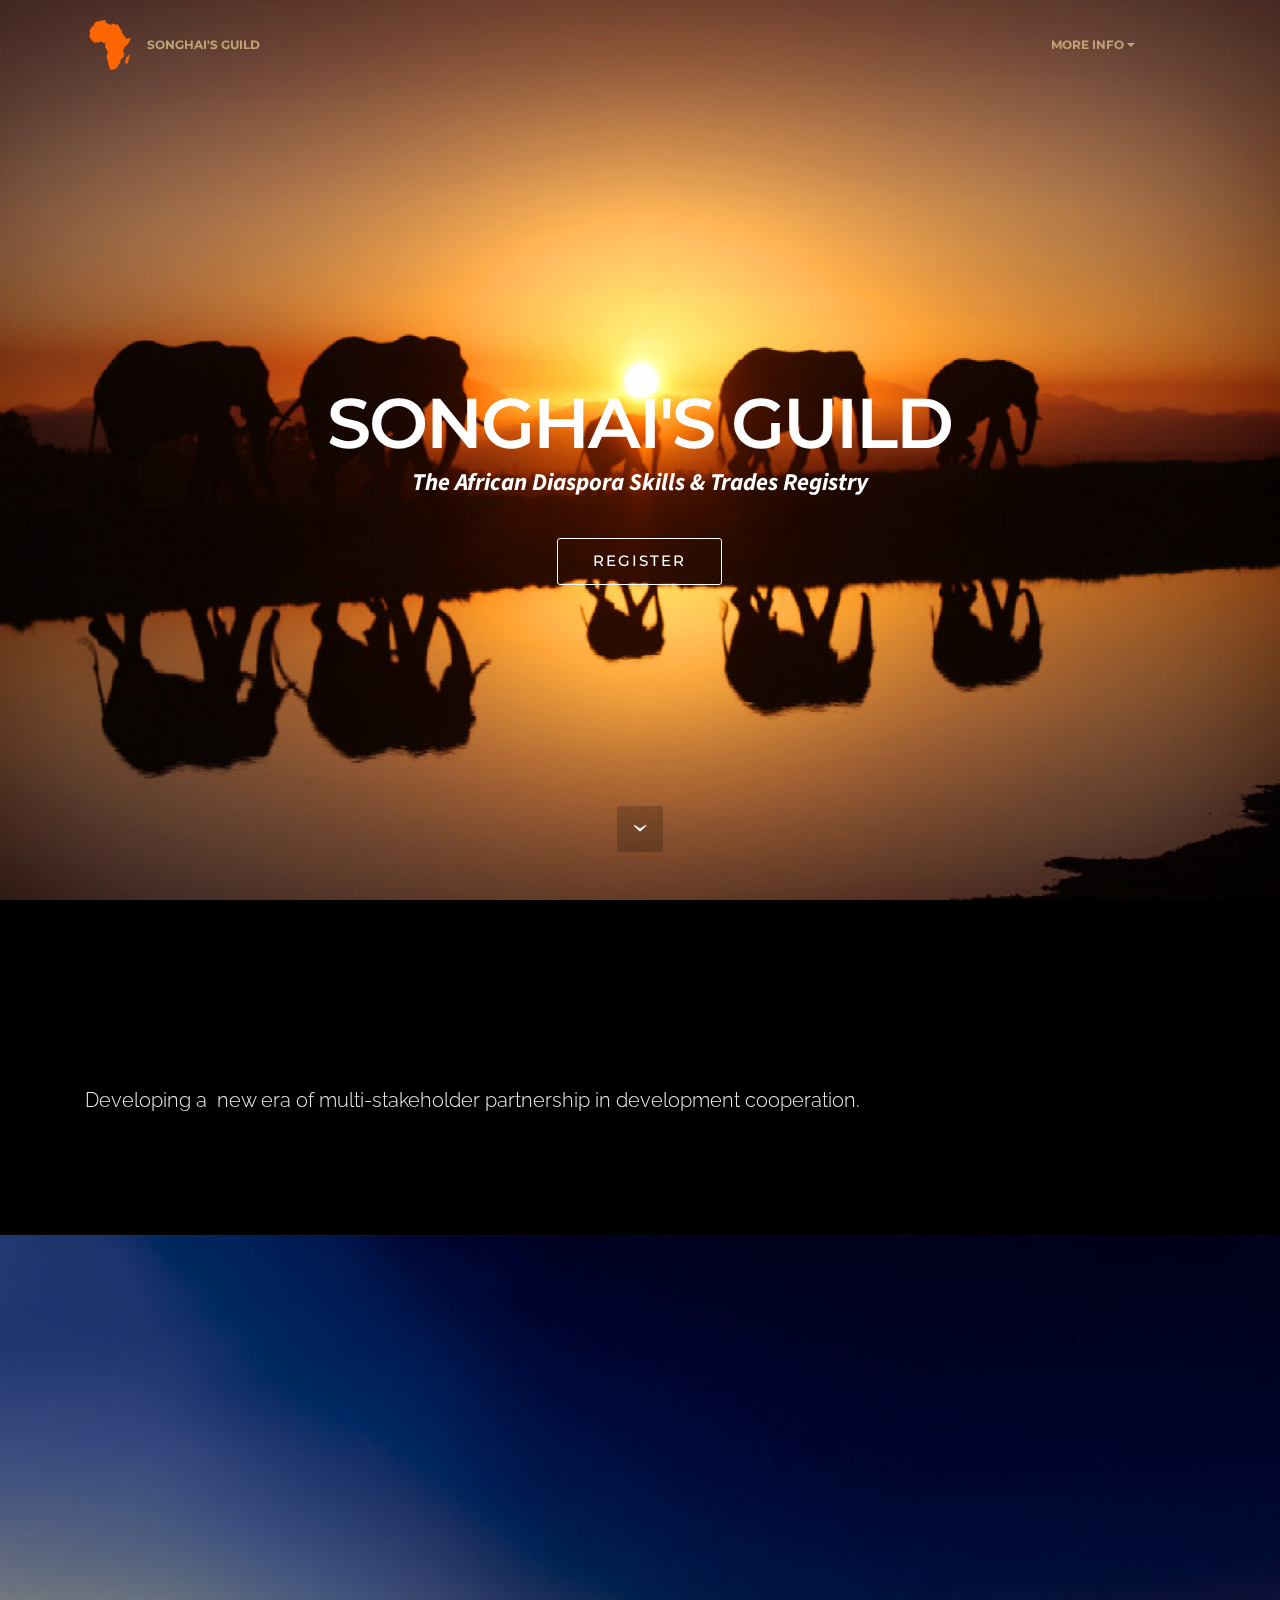
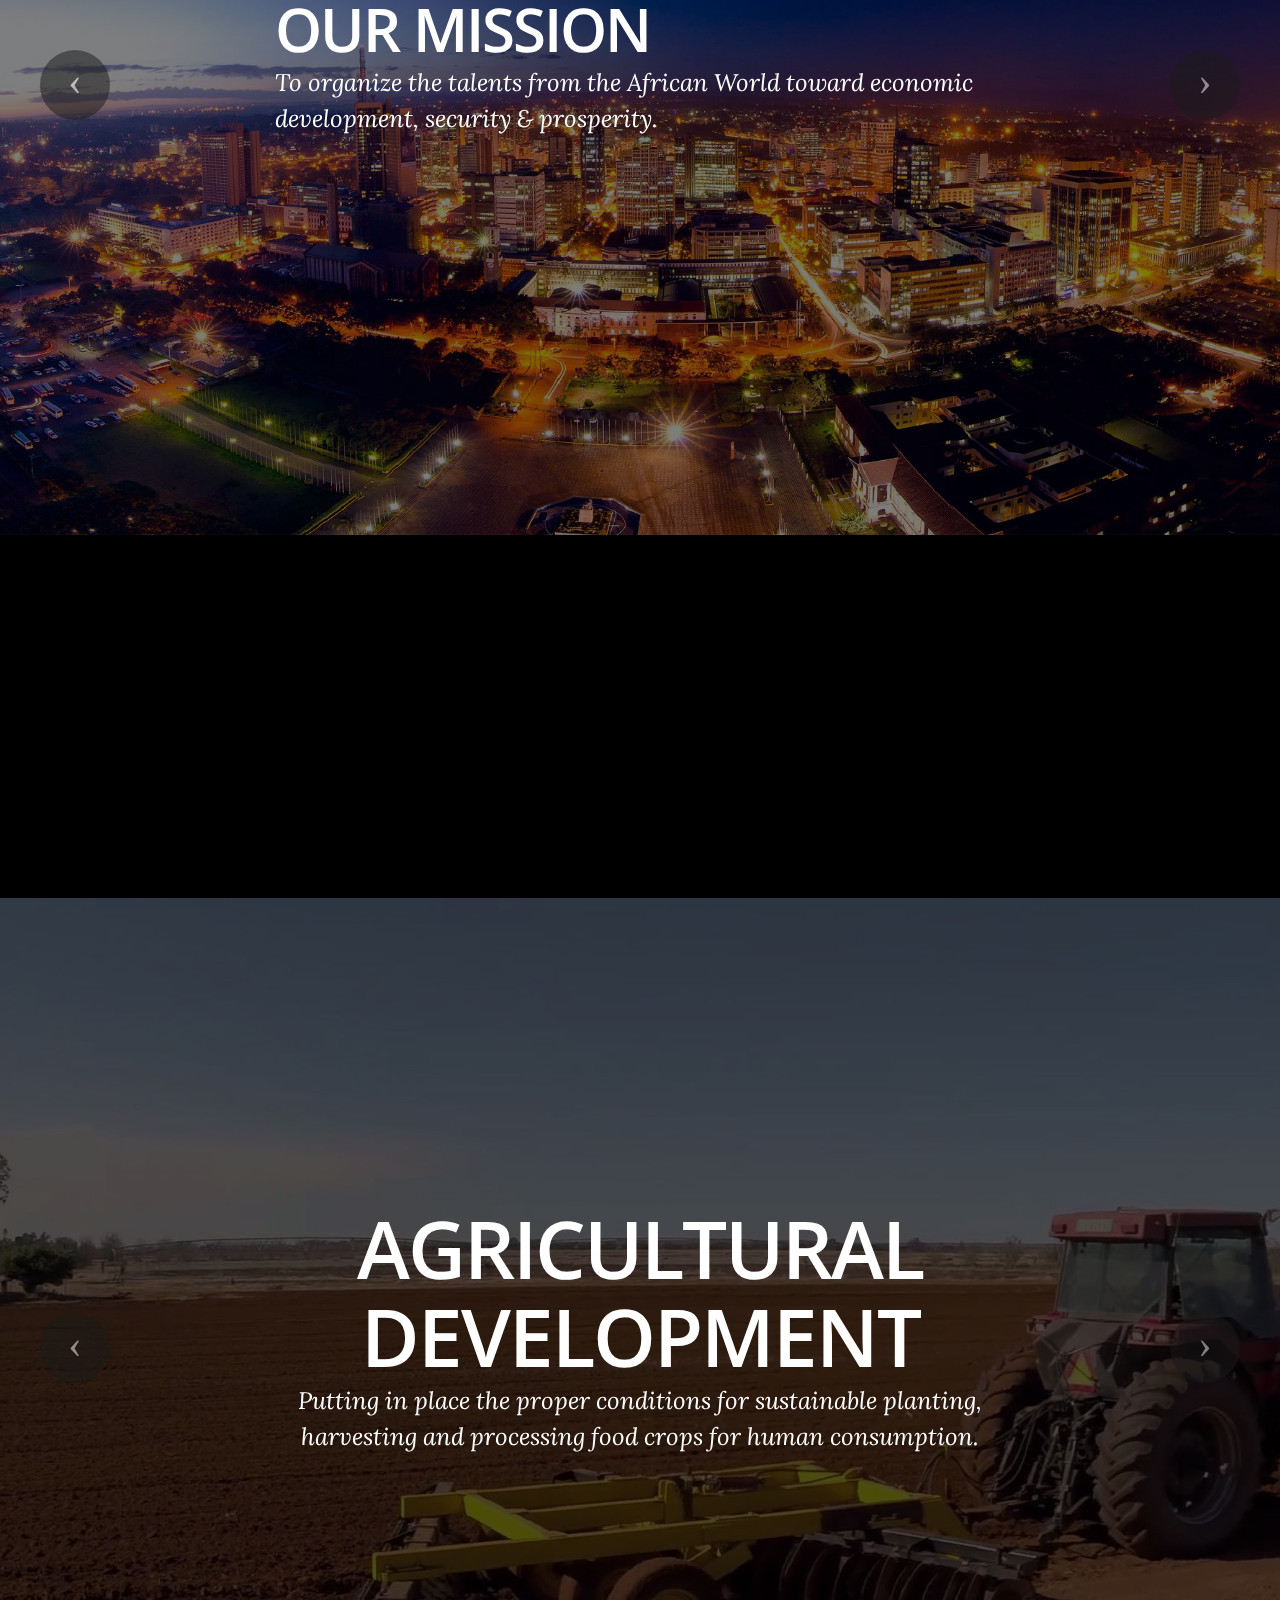
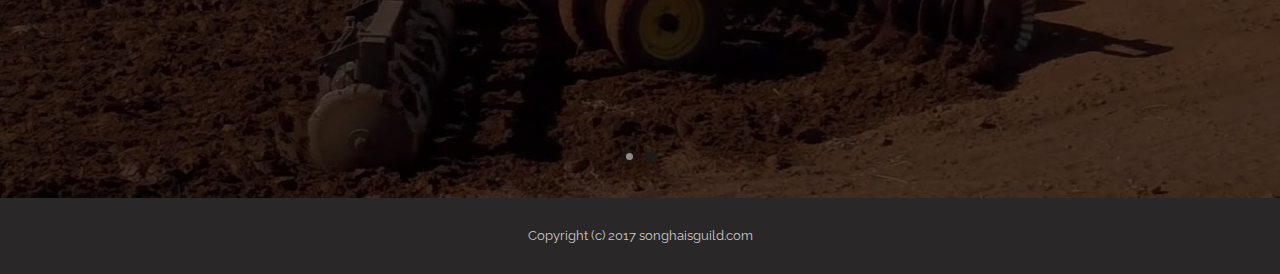
==== commit 258da6e7: "create github pages" ====
--- a/index.html
+++ b/index.html
@@ -44,7 +44,7 @@
                         <div class="hamburger-icon"></div>
                     </button>
 
-                    <ul class="nav-dropdown collapse pull-xs-right nav navbar-nav navbar-toggleable-sm" id="exCollapsingNavbar"><li class="nav-item dropdown open"><a class="nav-link link dropdown-toggle" href="https://mobirise.com/" data-toggle="dropdown-submenu" aria-expanded="true">MORE INFO</a><div class="dropdown-menu"><a class="dropdown-item" href="Contribute.html">HOW TO CONTRIBUTE</a><a class="dropdown-item" href="Register.html">REGISTER</a><a class="dropdown-item" href="Projects.html">INVESTMENT PROJECTS (COMING SOON)</a></div></li></ul>
+                    <ul class="nav-dropdown collapse pull-xs-right nav navbar-nav navbar-toggleable-sm" id="exCollapsingNavbar"><li class="nav-item dropdown"><a class="nav-link link dropdown-toggle" href="https://mobirise.com/" data-toggle="dropdown-submenu" aria-expanded="false">MORE INFO</a><div class="dropdown-menu"><a class="dropdown-item" href="Contribute.html">HOW TO CONTRIBUTE</a><a class="dropdown-item" href="Register.html">REGISTER</a><a class="dropdown-item" href="Projects.html">INVESTMENT PROJECTS (COMING SOON)</a></div></li><li class="nav-item"><a class="nav-link link" href="https://mobirise.com/" aria-expanded="false"></a></li></ul>
                     <button hidden="" class="navbar-toggler navbar-close" type="button" data-toggle="collapse" data-target="#exCollapsingNavbar">
                         <div class="close-icon"></div>
                     </button>
@@ -57,7 +57,7 @@
 
 </section>
 
-<section class="engine"><a rel="external" href="https://mobirise.com">simple responsive web site generator</a></section><section class="mbr-section mbr-section-hero mbr-section-full mbr-parallax-background mbr-section-with-arrow mbr-after-navbar" id="header1-4" style="background-image: url(assets/images/elephant2s-2000x1109-52.png);">
+<section class="engine"><a rel="external" href="https://mobirise.com">easy wysiwyg web site building software</a></section><section class="mbr-section mbr-section-hero mbr-section-full mbr-parallax-background mbr-section-with-arrow mbr-after-navbar" id="header1-4" style="background-image: url(assets/images/elephant2s-2000x1109-52.png);">
 
     
 
@@ -159,7 +159,7 @@
                 <div class="col-xs-12 col-lg-10 col-lg-offset-1" data-form-type="formoid">
                     <div data-form-alert="true"><div hidden="" data-form-alert-success="true">Thanks you, we will be in touch.</div></div>
                     <form class="mbr-form" action="https://mobirise.com/" method="post" data-form-title="INTERESTED IN INVESTING?">
-                        <input type="hidden" value="jn0bV4IIPWOHZVIy84VytpKQ5xv0zwFvifmiDN8oiBP/7zCi1A96LP+lz8To+dkGrbZOPUrkm1GrSOYc0JH8r62I7rD+oqRooOq/lnRJ59okVd+jhavwlOOUgppDA8nJ" data-form-email="true">
+                        <input type="hidden" value="phTHbQ3bU58DhPit+MNcQ99IyBK9gtU8DGbxlOvTVMefq0HAicFZgfdO3M0uLRiTcuxQvPFKiTvUGZQOCEXVdbUWdwMAJqtlZKR7LaP62KG6D/TqvXHeOOy/yy3XyWbh" data-form-email="true">
                         <div class="mbr-subscribe mbr-subscribe-dark input-group">
                             <input type="email" class="form-control" name="email" required="" data-form-field="Email" placeholder="Enter Your Email Address..." id="form2-2c-email">
                             <span class="input-group-btn"><button type="submit" class="btn btn-primary">INFORM ME</button></span>
